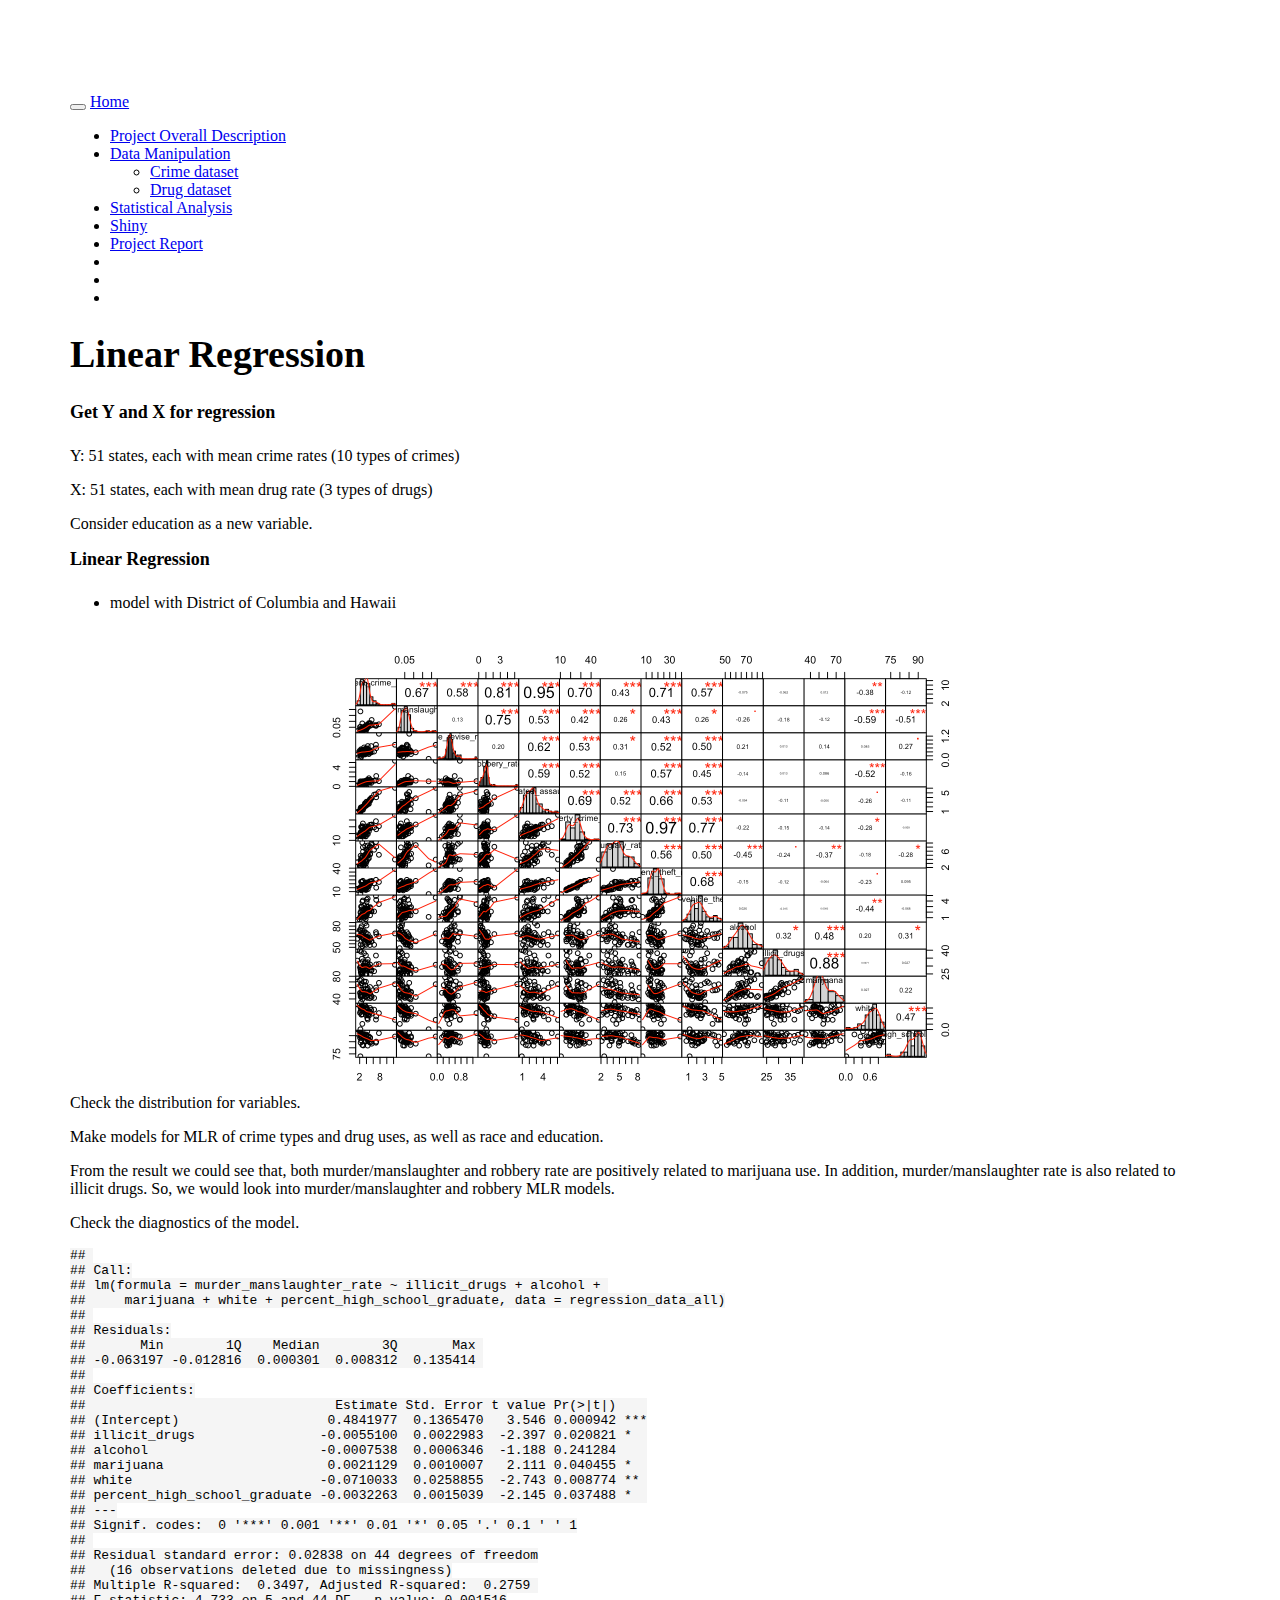
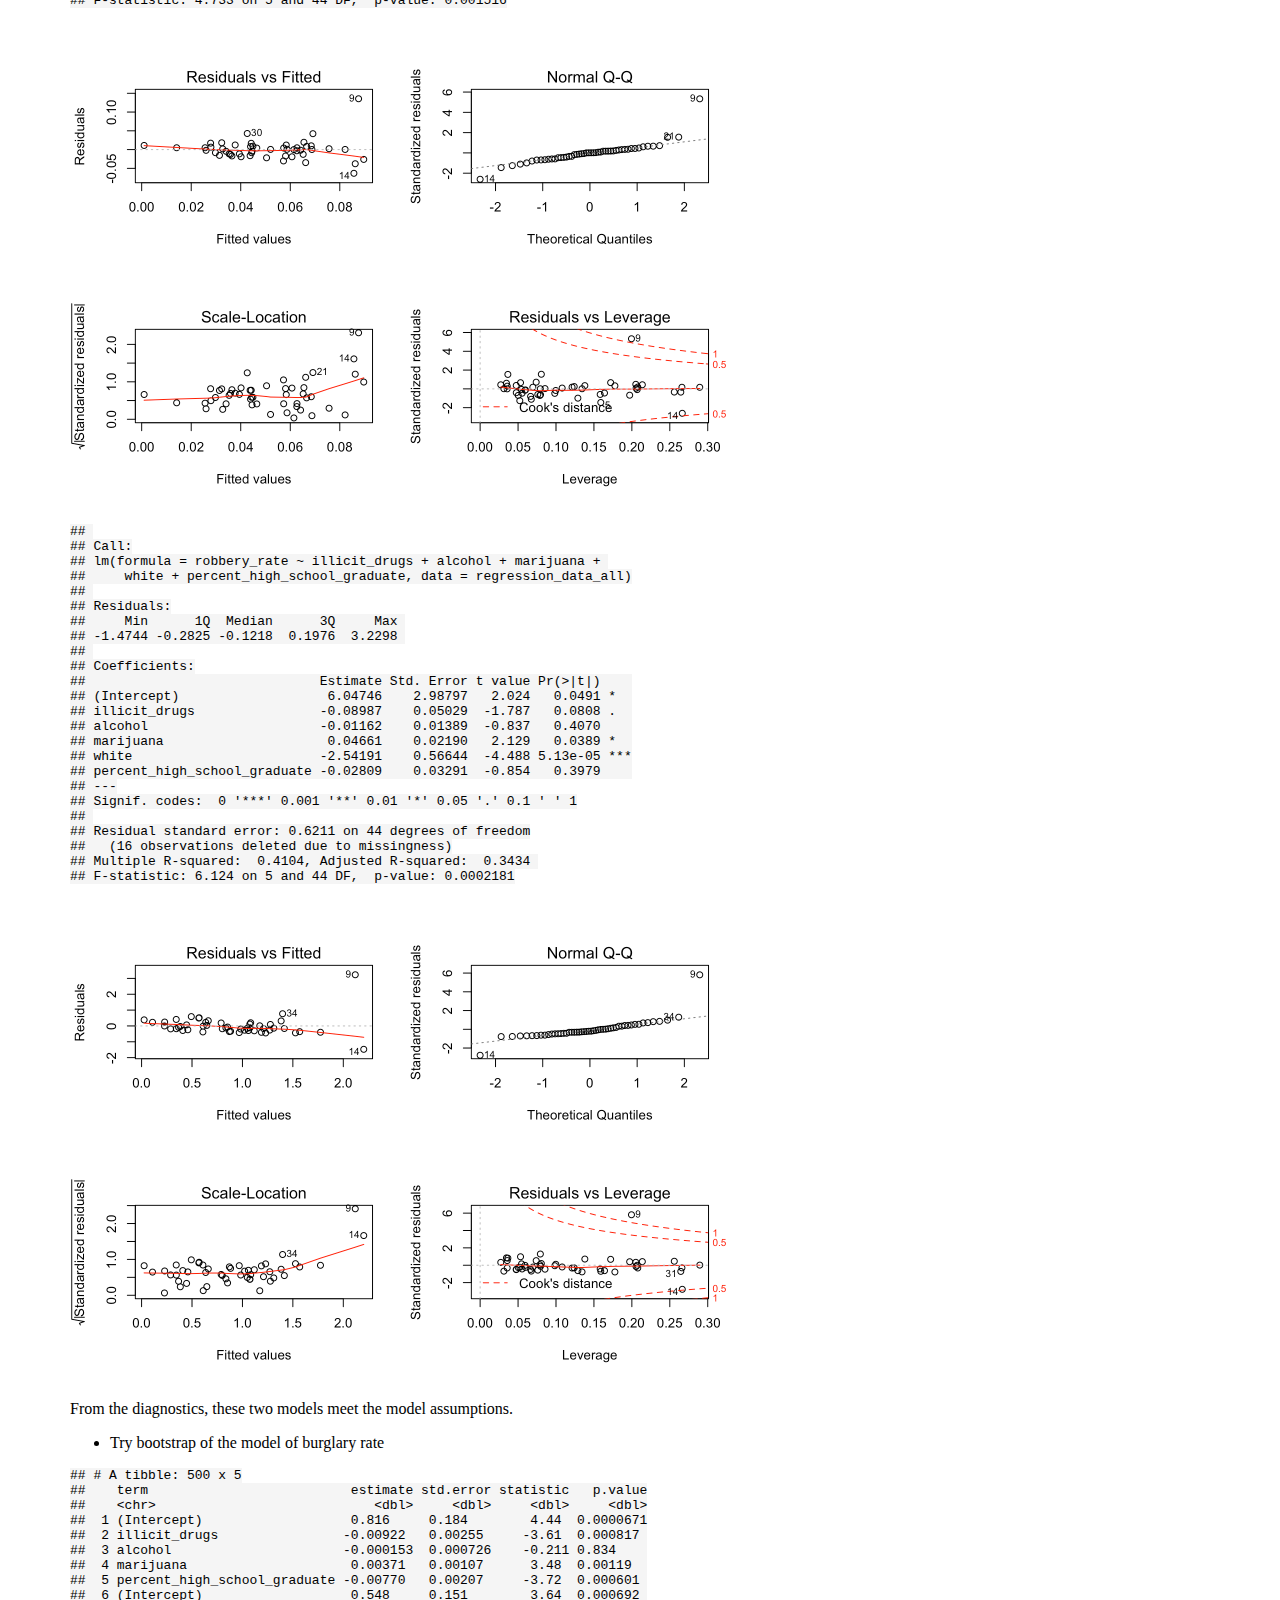
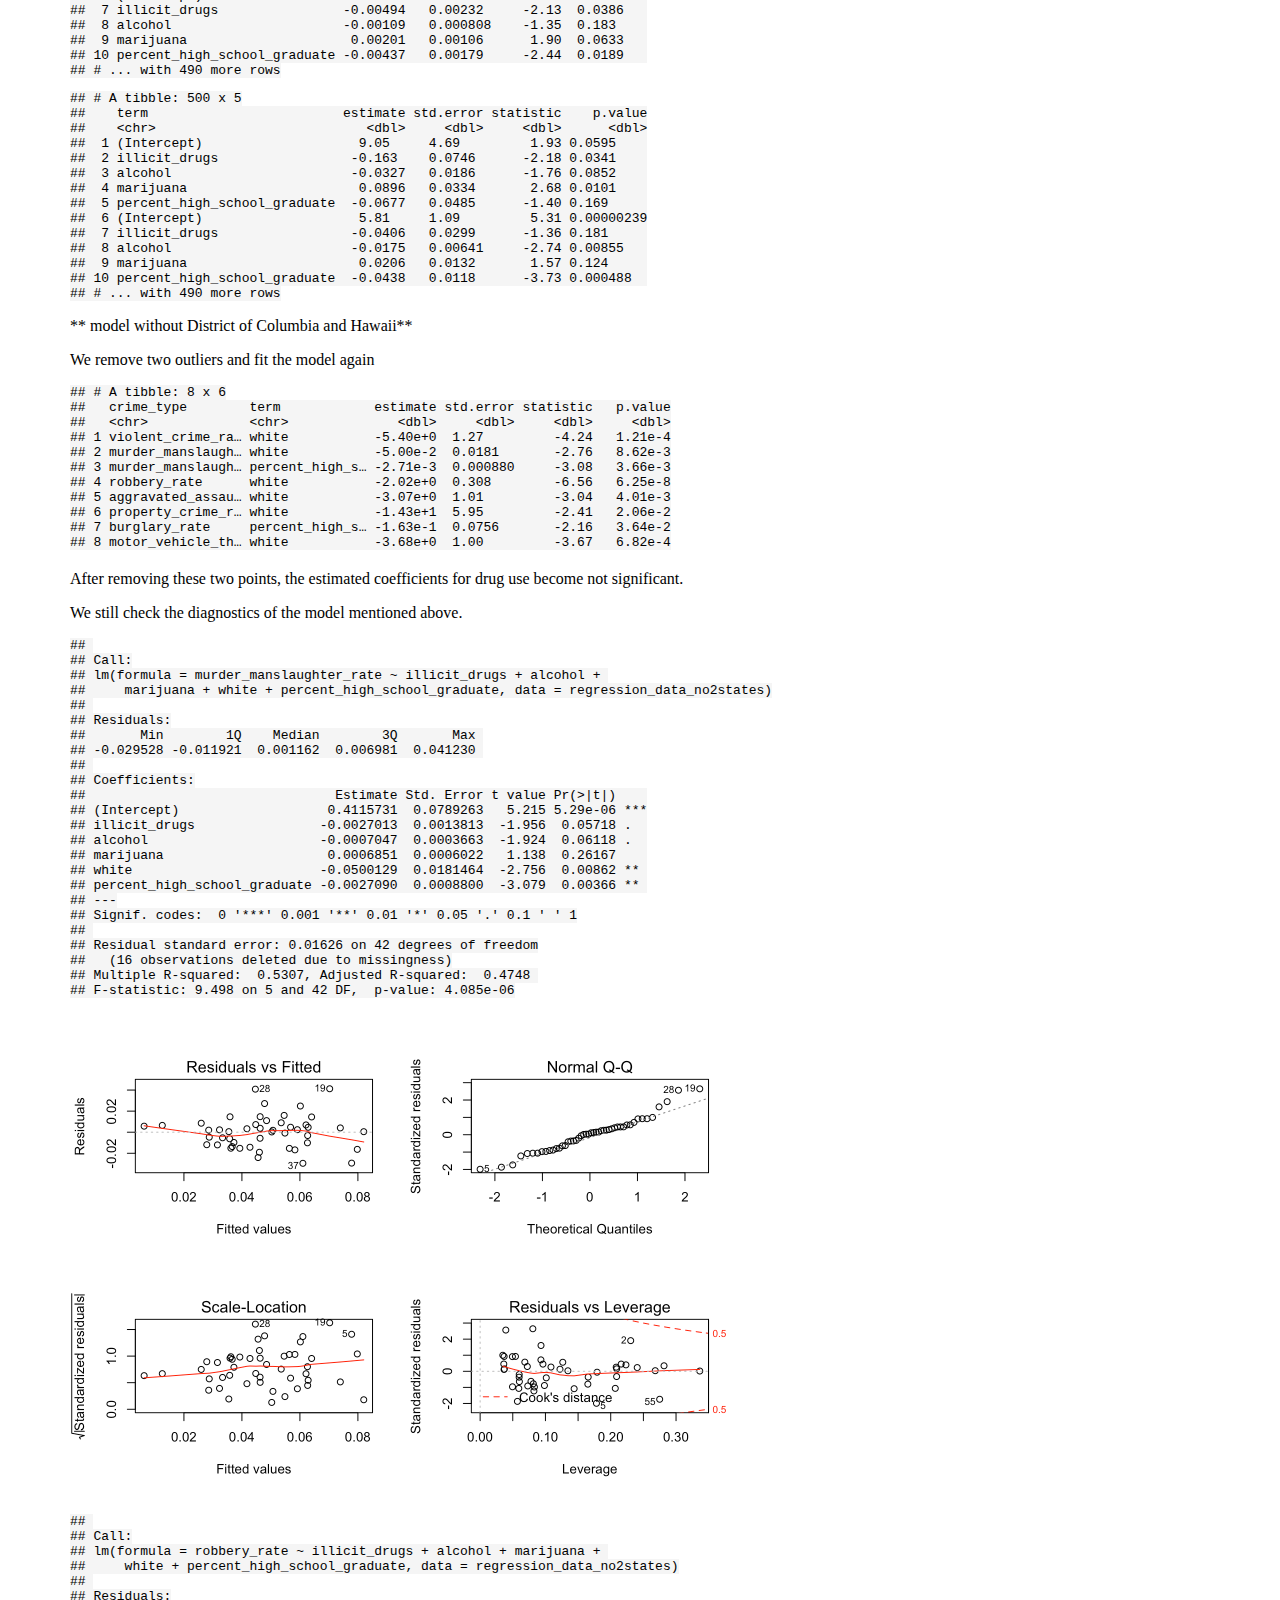
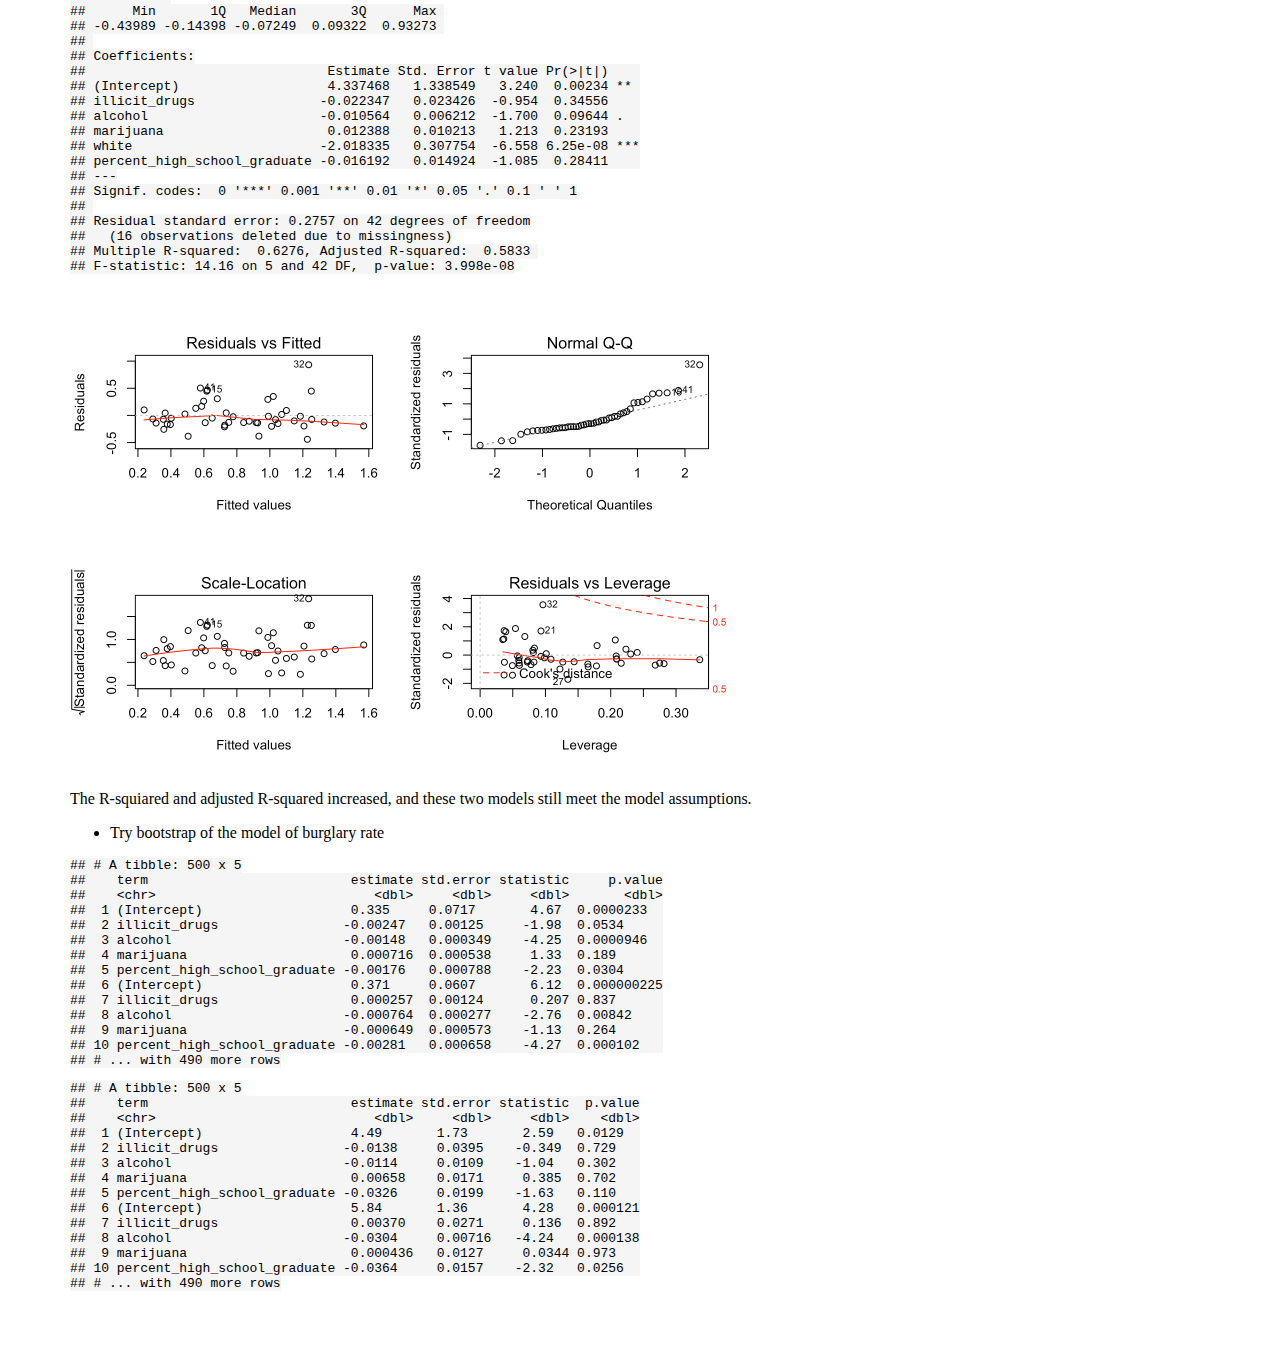
==== about.html @ bf91f026 "format revised" ====
<!DOCTYPE html>

<html xmlns="http://www.w3.org/1999/xhtml">

<head>

<meta charset="utf-8" />
<meta http-equiv="Content-Type" content="text/html; charset=utf-8" />
<meta name="generator" content="pandoc" />




<title>Linear Regression</title>

<script src="site_libs/jquery-1.12.4/jquery.min.js"></script>
<meta name="viewport" content="width=device-width, initial-scale=1" />
<link href="site_libs/bootstrap-3.3.5/css/flatly.min.css" rel="stylesheet" />
<script src="site_libs/bootstrap-3.3.5/js/bootstrap.min.js"></script>
<script src="site_libs/bootstrap-3.3.5/shim/html5shiv.min.js"></script>
<script src="site_libs/bootstrap-3.3.5/shim/respond.min.js"></script>
<script src="site_libs/jqueryui-1.11.4/jquery-ui.min.js"></script>
<link href="site_libs/tocify-1.9.1/jquery.tocify.css" rel="stylesheet" />
<script src="site_libs/tocify-1.9.1/jquery.tocify.js"></script>
<script src="site_libs/navigation-1.1/tabsets.js"></script>
<link href="site_libs/highlightjs-9.12.0/default.css" rel="stylesheet" />
<script src="site_libs/highlightjs-9.12.0/highlight.js"></script>
<script src="site_libs/htmlwidgets-1.3/htmlwidgets.js"></script>
<link href="site_libs/datatables-css-0.0.0/datatables-crosstalk.css" rel="stylesheet" />
<script src="site_libs/datatables-binding-0.5/datatables.js"></script>
<link href="site_libs/dt-core-1.10.16/css/jquery.dataTables.min.css" rel="stylesheet" />
<link href="site_libs/dt-core-1.10.16/css/jquery.dataTables.extra.css" rel="stylesheet" />
<script src="site_libs/dt-core-1.10.16/js/jquery.dataTables.min.js"></script>
<link href="site_libs/crosstalk-1.0.0/css/crosstalk.css" rel="stylesheet" />
<script src="site_libs/crosstalk-1.0.0/js/crosstalk.min.js"></script>
<link href="site_libs/font-awesome-5.0.13/css/fa-svg-with-js.css" rel="stylesheet" />
<script src="site_libs/font-awesome-5.0.13/js/fontawesome-all.min.js"></script>
<script src="site_libs/font-awesome-5.0.13/js/fa-v4-shims.min.js"></script>

<style type="text/css">code{white-space: pre;}</style>
<style type="text/css">
  pre:not([class]) {
    background-color: white;
  }
</style>
<script type="text/javascript">
if (window.hljs) {
  hljs.configure({languages: []});
  hljs.initHighlightingOnLoad();
  if (document.readyState && document.readyState === "complete") {
    window.setTimeout(function() { hljs.initHighlighting(); }, 0);
  }
}
</script>



<style type="text/css">
h1 {
  font-size: 34px;
}
h1.title {
  font-size: 38px;
}
h2 {
  font-size: 30px;
}
h3 {
  font-size: 24px;
}
h4 {
  font-size: 18px;
}
h5 {
  font-size: 16px;
}
h6 {
  font-size: 12px;
}
.table th:not([align]) {
  text-align: left;
}
</style>


</head>

<body>

<style type = "text/css">
.main-container {
  max-width: 940px;
  margin-left: auto;
  margin-right: auto;
}
code {
  color: inherit;
  background-color: rgba(0, 0, 0, 0.04);
}
img {
  max-width:100%;
  height: auto;
}
.tabbed-pane {
  padding-top: 12px;
}
.html-widget {
  margin-bottom: 20px;
}
button.code-folding-btn:focus {
  outline: none;
}
</style>


<style type="text/css">
/* padding for bootstrap navbar */
body {
  padding-top: 60px;
  padding-bottom: 40px;
}
/* offset scroll position for anchor links (for fixed navbar)  */
.section h1 {
  padding-top: 65px;
  margin-top: -65px;
}

.section h2 {
  padding-top: 65px;
  margin-top: -65px;
}
.section h3 {
  padding-top: 65px;
  margin-top: -65px;
}
.section h4 {
  padding-top: 65px;
  margin-top: -65px;
}
.section h5 {
  padding-top: 65px;
  margin-top: -65px;
}
.section h6 {
  padding-top: 65px;
  margin-top: -65px;
}
</style>

<script>
// manage active state of menu based on current page
$(document).ready(function () {
  // active menu anchor
  href = window.location.pathname
  href = href.substr(href.lastIndexOf('/') + 1)
  if (href === "")
    href = "index.html";
  var menuAnchor = $('a[href="' + href + '"]');

  // mark it active
  menuAnchor.parent().addClass('active');

  // if it's got a parent navbar menu mark it active as well
  menuAnchor.closest('li.dropdown').addClass('active');
});
</script>


<div class="container-fluid main-container">

<!-- tabsets -->
<script>
$(document).ready(function () {
  window.buildTabsets("TOC");
});
</script>

<!-- code folding -->




<script>
$(document).ready(function ()  {

    // move toc-ignore selectors from section div to header
    $('div.section.toc-ignore')
        .removeClass('toc-ignore')
        .children('h1,h2,h3,h4,h5').addClass('toc-ignore');

    // establish options
    var options = {
      selectors: "h1,h2,h3",
      theme: "bootstrap3",
      context: '.toc-content',
      hashGenerator: function (text) {
        return text.replace(/[.\\/?&!#<>]/g, '').replace(/\s/g, '_').toLowerCase();
      },
      ignoreSelector: ".toc-ignore",
      scrollTo: 0
    };
    options.showAndHide = true;
    options.smoothScroll = true;

    // tocify
    var toc = $("#TOC").tocify(options).data("toc-tocify");
});
</script>

<style type="text/css">

#TOC {
  margin: 25px 0px 20px 0px;
}
@media (max-width: 768px) {
#TOC {
  position: relative;
  width: 100%;
}
}


.toc-content {
  padding-left: 30px;
  padding-right: 40px;
}

div.main-container {
  max-width: 1200px;
}

div.tocify {
  width: 20%;
  max-width: 260px;
  max-height: 85%;
}

@media (min-width: 768px) and (max-width: 991px) {
  div.tocify {
    width: 25%;
  }
}

@media (max-width: 767px) {
  div.tocify {
    width: 100%;
    max-width: none;
  }
}

.tocify ul, .tocify li {
  line-height: 20px;
}

.tocify-subheader .tocify-item {
  font-size: 0.90em;
  padding-left: 25px;
  text-indent: 0;
}

.tocify .list-group-item {
  border-radius: 0px;
}


</style>

<!-- setup 3col/9col grid for toc_float and main content  -->
<div class="row-fluid">
<div class="col-xs-12 col-sm-4 col-md-3">
<div id="TOC" class="tocify">
</div>
</div>

<div class="toc-content col-xs-12 col-sm-8 col-md-9">




<div class="navbar navbar-default  navbar-fixed-top" role="navigation">
  <div class="container">
    <div class="navbar-header">
      <button type="button" class="navbar-toggle collapsed" data-toggle="collapse" data-target="#navbar">
        <span class="icon-bar"></span>
        <span class="icon-bar"></span>
        <span class="icon-bar"></span>
      </button>
      <a class="navbar-brand" href="index.html">Home</a>
    </div>
    <div id="navbar" class="navbar-collapse collapse">
      <ul class="nav navbar-nav">
        
      </ul>
      <ul class="nav navbar-nav navbar-right">
        <li>
  <a href="Website-About-Page.html">Project Overall Description</a>
</li>
<li class="dropdown">
  <a href="#" class="dropdown-toggle" data-toggle="dropdown" role="button" aria-expanded="false">
    Data Manipulation
     
    <span class="caret"></span>
  </a>
  <ul class="dropdown-menu" role="menu">
    <li>
      <a href="crime_data.html">Crime dataset</a>
    </li>
    <li>
      <a href="Drug_code.html">Drug dataset</a>
    </li>
  </ul>
</li>
<li>
  <a href="about.html">Statistical Analysis</a>
</li>
<li>
  <a href="https://p8105-finalproject-team34-crime-drug.shinyapps.io/Shiny_Map_Displaying/">Shiny</a>
</li>
<li>
  <a href="p8105_Team34_Final_Project_Report.html">Project Report</a>
</li>
<li>
  <a href="https://www.youtube.com/watch?v=nEqlPeCH6QE&amp;list=PLGwgTarsp82ReHt_zysockiMiav9CkEQ4&amp;index=3&amp;t=0s">
    <span class="fa fa-youtube-square"></span>
     
  </a>
</li>
<li>
  <a href="mailto:&lt;xz2788@cumc.columbia.edu&gt;">
    <span class="fa fa-envelope fa-lg"></span>
     
  </a>
</li>
<li>
  <a href="https://github.com/Mayazhang/p8105_final_project_crime_drug.git">
    <span class="fa fa-github fa-lg"></span>
     
  </a>
</li>
      </ul>
    </div><!--/.nav-collapse -->
  </div><!--/.container -->
</div><!--/.navbar -->

<div class="fluid-row" id="header">



<h1 class="title toc-ignore">Linear Regression</h1>

</div>


<div id="get-y-and-x-for-regression" class="section level4">
<h4>Get Y and X for regression</h4>
<p>Y: 51 states, each with mean crime rates (10 types of crimes)</p>
<p>X: 51 states, each with mean drug rate (3 types of drugs)</p>
<p>Consider education as a new variable.</p>
</div>
<div id="linear-regression" class="section level4">
<h4>Linear Regression</h4>
<ul>
<li>model with District of Columbia and Hawaii</li>
</ul>
<p>Check the distribution for variables. <img src="about_files/figure-html/distribution%20checking-1.png" width="672" /></p>
<p>Make models for MLR of crime types and drug uses, as well as race and education.</p>
<p>From the result we could see that, both murder/manslaughter and robbery rate are positively related to marijuana use. In addition, murder/manslaughter rate is also related to illicit drugs. So, we would look into murder/manslaughter and robbery MLR models.</p>
<p>Check the diagnostics of the model.</p>
<pre><code>## 
## Call:
## lm(formula = murder_manslaughter_rate ~ illicit_drugs + alcohol + 
##     marijuana + white + percent_high_school_graduate, data = regression_data_all)
## 
## Residuals:
##       Min        1Q    Median        3Q       Max 
## -0.063197 -0.012816  0.000301  0.008312  0.135414 
## 
## Coefficients:
##                                Estimate Std. Error t value Pr(&gt;|t|)    
## (Intercept)                   0.4841977  0.1365470   3.546 0.000942 ***
## illicit_drugs                -0.0055100  0.0022983  -2.397 0.020821 *  
## alcohol                      -0.0007538  0.0006346  -1.188 0.241284    
## marijuana                     0.0021129  0.0010007   2.111 0.040455 *  
## white                        -0.0710033  0.0258855  -2.743 0.008774 ** 
## percent_high_school_graduate -0.0032263  0.0015039  -2.145 0.037488 *  
## ---
## Signif. codes:  0 &#39;***&#39; 0.001 &#39;**&#39; 0.01 &#39;*&#39; 0.05 &#39;.&#39; 0.1 &#39; &#39; 1
## 
## Residual standard error: 0.02838 on 44 degrees of freedom
##   (16 observations deleted due to missingness)
## Multiple R-squared:  0.3497, Adjusted R-squared:  0.2759 
## F-statistic: 4.733 on 5 and 44 DF,  p-value: 0.001516</code></pre>
<p><img src="about_files/figure-html/model%20diagnostics-1.png" width="672" /></p>
<pre><code>## 
## Call:
## lm(formula = robbery_rate ~ illicit_drugs + alcohol + marijuana + 
##     white + percent_high_school_graduate, data = regression_data_all)
## 
## Residuals:
##     Min      1Q  Median      3Q     Max 
## -1.4744 -0.2825 -0.1218  0.1976  3.2298 
## 
## Coefficients:
##                              Estimate Std. Error t value Pr(&gt;|t|)    
## (Intercept)                   6.04746    2.98797   2.024   0.0491 *  
## illicit_drugs                -0.08987    0.05029  -1.787   0.0808 .  
## alcohol                      -0.01162    0.01389  -0.837   0.4070    
## marijuana                     0.04661    0.02190   2.129   0.0389 *  
## white                        -2.54191    0.56644  -4.488 5.13e-05 ***
## percent_high_school_graduate -0.02809    0.03291  -0.854   0.3979    
## ---
## Signif. codes:  0 &#39;***&#39; 0.001 &#39;**&#39; 0.01 &#39;*&#39; 0.05 &#39;.&#39; 0.1 &#39; &#39; 1
## 
## Residual standard error: 0.6211 on 44 degrees of freedom
##   (16 observations deleted due to missingness)
## Multiple R-squared:  0.4104, Adjusted R-squared:  0.3434 
## F-statistic: 6.124 on 5 and 44 DF,  p-value: 0.0002181</code></pre>
<p><img src="about_files/figure-html/model%20diagnostics-2.png" width="672" /></p>
<p>From the diagnostics, these two models meet the model assumptions.</p>
<ul>
<li>Try bootstrap of the model of burglary rate</li>
</ul>
<pre><code>## # A tibble: 500 x 5
##    term                          estimate std.error statistic   p.value
##    &lt;chr&gt;                            &lt;dbl&gt;     &lt;dbl&gt;     &lt;dbl&gt;     &lt;dbl&gt;
##  1 (Intercept)                   0.816     0.184        4.44  0.0000671
##  2 illicit_drugs                -0.00922   0.00255     -3.61  0.000817 
##  3 alcohol                      -0.000153  0.000726    -0.211 0.834    
##  4 marijuana                     0.00371   0.00107      3.48  0.00119  
##  5 percent_high_school_graduate -0.00770   0.00207     -3.72  0.000601 
##  6 (Intercept)                   0.548     0.151        3.64  0.000692 
##  7 illicit_drugs                -0.00494   0.00232     -2.13  0.0386   
##  8 alcohol                      -0.00109   0.000808    -1.35  0.183    
##  9 marijuana                     0.00201   0.00106      1.90  0.0633   
## 10 percent_high_school_graduate -0.00437   0.00179     -2.44  0.0189   
## # ... with 490 more rows</code></pre>
<pre><code>## # A tibble: 500 x 5
##    term                         estimate std.error statistic    p.value
##    &lt;chr&gt;                           &lt;dbl&gt;     &lt;dbl&gt;     &lt;dbl&gt;      &lt;dbl&gt;
##  1 (Intercept)                    9.05     4.69         1.93 0.0595    
##  2 illicit_drugs                 -0.163    0.0746      -2.18 0.0341    
##  3 alcohol                       -0.0327   0.0186      -1.76 0.0852    
##  4 marijuana                      0.0896   0.0334       2.68 0.0101    
##  5 percent_high_school_graduate  -0.0677   0.0485      -1.40 0.169     
##  6 (Intercept)                    5.81     1.09         5.31 0.00000239
##  7 illicit_drugs                 -0.0406   0.0299      -1.36 0.181     
##  8 alcohol                       -0.0175   0.00641     -2.74 0.00855   
##  9 marijuana                      0.0206   0.0132       1.57 0.124     
## 10 percent_high_school_graduate  -0.0438   0.0118      -3.73 0.000488  
## # ... with 490 more rows</code></pre>
<p>** model without District of Columbia and Hawaii**</p>
<p>We remove two outliers and fit the model again</p>
<pre><code>## # A tibble: 8 x 6
##   crime_type        term            estimate std.error statistic   p.value
##   &lt;chr&gt;             &lt;chr&gt;              &lt;dbl&gt;     &lt;dbl&gt;     &lt;dbl&gt;     &lt;dbl&gt;
## 1 violent_crime_ra… white           -5.40e+0  1.27         -4.24   1.21e-4
## 2 murder_manslaugh… white           -5.00e-2  0.0181       -2.76   8.62e-3
## 3 murder_manslaugh… percent_high_s… -2.71e-3  0.000880     -3.08   3.66e-3
## 4 robbery_rate      white           -2.02e+0  0.308        -6.56   6.25e-8
## 5 aggravated_assau… white           -3.07e+0  1.01         -3.04   4.01e-3
## 6 property_crime_r… white           -1.43e+1  5.95         -2.41   2.06e-2
## 7 burglary_rate     percent_high_s… -1.63e-1  0.0756       -2.16   3.64e-2
## 8 motor_vehicle_th… white           -3.68e+0  1.00         -3.67   6.82e-4</code></pre>
<div id="htmlwidget-69a86666fe482deaffcc" style="width:100%;height:auto;" class="datatables html-widget"></div>
<script type="application/json" data-for="htmlwidget-69a86666fe482deaffcc">{"x":{"filter":"none","data":[["1","2","3","4","5","6","7","8","9","10","11","12","13","14","15","16","17","18","19","20","21","22","23","24","25","26","27","28","29","30","31","32","33","34","35","36","37","38","39","40","41","42","43","44","45","46","47","48","49","50","51","52","53","54"],["violent_crime_rate","violent_crime_rate","violent_crime_rate","violent_crime_rate","violent_crime_rate","violent_crime_rate","murder_manslaughter_rate","murder_manslaughter_rate","murder_manslaughter_rate","murder_manslaughter_rate","murder_manslaughter_rate","murder_manslaughter_rate","rape_revise_rate","rape_revise_rate","rape_revise_rate","rape_revise_rate","rape_revise_rate","rape_revise_rate","robbery_rate","robbery_rate","robbery_rate","robbery_rate","robbery_rate","robbery_rate","aggravated_assault_rate","aggravated_assault_rate","aggravated_assault_rate","aggravated_assault_rate","aggravated_assault_rate","aggravated_assault_rate","property_crime_rate","property_crime_rate","property_crime_rate","property_crime_rate","property_crime_rate","property_crime_rate","burglary_rate","burglary_rate","burglary_rate","burglary_rate","burglary_rate","burglary_rate","larceny_theft_rate","larceny_theft_rate","larceny_theft_rate","larceny_theft_rate","larceny_theft_rate","larceny_theft_rate","motor_vehicle_theft_rate","motor_vehicle_theft_rate","motor_vehicle_theft_rate","motor_vehicle_theft_rate","motor_vehicle_theft_rate","motor_vehicle_theft_rate"],["(Intercept)","illicit_drugs","alcohol","marijuana","white","percent_high_school_graduate","(Intercept)","illicit_drugs","alcohol","marijuana","white","percent_high_school_graduate","(Intercept)","illicit_drugs","alcohol","marijuana","white","percent_high_school_graduate","(Intercept)","illicit_drugs","alcohol","marijuana","white","percent_high_school_graduate","(Intercept)","illicit_drugs","alcohol","marijuana","white","percent_high_school_graduate","(Intercept)","illicit_drugs","alcohol","marijuana","white","percent_high_school_graduate","(Intercept)","illicit_drugs","alcohol","marijuana","white","percent_high_school_graduate","(Intercept)","illicit_drugs","alcohol","marijuana","white","percent_high_school_graduate","(Intercept)","illicit_drugs","alcohol","marijuana","white","percent_high_school_graduate"],[20.71,-0.25,0.01,0.11,-5.48,-0.13,0.48,-0.01,-0,0,-0.07,-0,0.26,-0.02,0,0.01,-0.2,0,6.05,-0.09,-0.01,0.05,-2.54,-0.03,13.91,-0.14,0.02,0.05,-2.67,-0.11,69.66,-0.46,-0.06,0.13,-19.33,-0.24,25.58,0.01,-0.04,-0.03,-1.87,-0.17,37.62,-0.43,-0.04,0.15,-13.48,-0.03,6.46,-0.04,0.03,0.01,-3.97,-0.03],[7.48,0.13,0.03,0.05,1.42,0.08,0.14,0,0,0,0.03,0,0.86,0.01,0,0.01,0.16,0.01,2.99,0.05,0.01,0.02,0.57,0.03,4.85,0.08,0.02,0.04,0.92,0.05,28.01,0.47,0.13,0.21,5.31,0.31,6.61,0.11,0.03,0.05,1.25,0.07,21.11,0.36,0.1,0.15,4,0.23,4.3,0.07,0.02,0.03,0.82,0.05],[2.77,-2.01,0.26,1.96,-3.87,-1.64,3.55,-2.4,-1.19,2.11,-2.74,-2.15,0.3,-1.23,0.96,1.17,-1.19,0.25,2.02,-1.79,-0.84,2.13,-4.49,-0.85,2.87,-1.71,0.78,1.43,-2.91,-1.98,2.49,-0.98,-0.46,0.64,-3.64,-0.76,3.87,0.05,-1.45,-0.62,-1.49,-2.36,1.78,-1.21,-0.42,0.99,-3.37,-0.15,1.5,-0.5,1.33,0.28,-4.87,-0.64],[0.01,0.05,0.79,0.06,0,0.11,0,0.02,0.24,0.04,0.01,0.04,0.77,0.22,0.34,0.25,0.24,0.81,0.05,0.08,0.41,0.04,0,0.4,0.01,0.09,0.44,0.16,0.01,0.05,0.02,0.33,0.65,0.52,0,0.45,0,0.96,0.16,0.54,0.14,0.02,0.08,0.23,0.67,0.33,0,0.89,0.14,0.62,0.19,0.78,0,0.53]],"container":"<table class=\"display\">\n  <thead>\n    <tr>\n      <th> <\/th>\n      <th>crime_type<\/th>\n      <th>term<\/th>\n      <th>estimate<\/th>\n      <th>std.error<\/th>\n      <th>statistic<\/th>\n      <th>p.value<\/th>\n    <\/tr>\n  <\/thead>\n<\/table>","options":{"pageLength":5,"columnDefs":[{"className":"dt-right","targets":[3,4,5,6]},{"orderable":false,"targets":0}],"order":[],"autoWidth":false,"orderClasses":false,"lengthMenu":[5,10,25,50,100]}},"evals":[],"jsHooks":[]}</script>
<p>After removing these two points, the estimated coefficients for drug use become not significant.</p>
<p>We still check the diagnostics of the model mentioned above.</p>
<pre><code>## 
## Call:
## lm(formula = murder_manslaughter_rate ~ illicit_drugs + alcohol + 
##     marijuana + white + percent_high_school_graduate, data = regression_data_no2states)
## 
## Residuals:
##       Min        1Q    Median        3Q       Max 
## -0.029528 -0.011921  0.001162  0.006981  0.041230 
## 
## Coefficients:
##                                Estimate Std. Error t value Pr(&gt;|t|)    
## (Intercept)                   0.4115731  0.0789263   5.215 5.29e-06 ***
## illicit_drugs                -0.0027013  0.0013813  -1.956  0.05718 .  
## alcohol                      -0.0007047  0.0003663  -1.924  0.06118 .  
## marijuana                     0.0006851  0.0006022   1.138  0.26167    
## white                        -0.0500129  0.0181464  -2.756  0.00862 ** 
## percent_high_school_graduate -0.0027090  0.0008800  -3.079  0.00366 ** 
## ---
## Signif. codes:  0 &#39;***&#39; 0.001 &#39;**&#39; 0.01 &#39;*&#39; 0.05 &#39;.&#39; 0.1 &#39; &#39; 1
## 
## Residual standard error: 0.01626 on 42 degrees of freedom
##   (16 observations deleted due to missingness)
## Multiple R-squared:  0.5307, Adjusted R-squared:  0.4748 
## F-statistic: 9.498 on 5 and 42 DF,  p-value: 4.085e-06</code></pre>
<p><img src="about_files/figure-html/model%20diagnostics_another-1.png" width="672" /></p>
<pre><code>## 
## Call:
## lm(formula = robbery_rate ~ illicit_drugs + alcohol + marijuana + 
##     white + percent_high_school_graduate, data = regression_data_no2states)
## 
## Residuals:
##      Min       1Q   Median       3Q      Max 
## -0.43989 -0.14398 -0.07249  0.09322  0.93273 
## 
## Coefficients:
##                               Estimate Std. Error t value Pr(&gt;|t|)    
## (Intercept)                   4.337468   1.338549   3.240  0.00234 ** 
## illicit_drugs                -0.022347   0.023426  -0.954  0.34556    
## alcohol                      -0.010564   0.006212  -1.700  0.09644 .  
## marijuana                     0.012388   0.010213   1.213  0.23193    
## white                        -2.018335   0.307754  -6.558 6.25e-08 ***
## percent_high_school_graduate -0.016192   0.014924  -1.085  0.28411    
## ---
## Signif. codes:  0 &#39;***&#39; 0.001 &#39;**&#39; 0.01 &#39;*&#39; 0.05 &#39;.&#39; 0.1 &#39; &#39; 1
## 
## Residual standard error: 0.2757 on 42 degrees of freedom
##   (16 observations deleted due to missingness)
## Multiple R-squared:  0.6276, Adjusted R-squared:  0.5833 
## F-statistic: 14.16 on 5 and 42 DF,  p-value: 3.998e-08</code></pre>
<p><img src="about_files/figure-html/model%20diagnostics_another-2.png" width="672" /></p>
<p>The R-squiared and adjusted R-squared increased, and these two models still meet the model assumptions.</p>
<ul>
<li>Try bootstrap of the model of burglary rate</li>
</ul>
<pre><code>## # A tibble: 500 x 5
##    term                          estimate std.error statistic     p.value
##    &lt;chr&gt;                            &lt;dbl&gt;     &lt;dbl&gt;     &lt;dbl&gt;       &lt;dbl&gt;
##  1 (Intercept)                   0.335     0.0717       4.67  0.0000233  
##  2 illicit_drugs                -0.00247   0.00125     -1.98  0.0534     
##  3 alcohol                      -0.00148   0.000349    -4.25  0.0000946  
##  4 marijuana                     0.000716  0.000538     1.33  0.189      
##  5 percent_high_school_graduate -0.00176   0.000788    -2.23  0.0304     
##  6 (Intercept)                   0.371     0.0607       6.12  0.000000225
##  7 illicit_drugs                 0.000257  0.00124      0.207 0.837      
##  8 alcohol                      -0.000764  0.000277    -2.76  0.00842    
##  9 marijuana                    -0.000649  0.000573    -1.13  0.264      
## 10 percent_high_school_graduate -0.00281   0.000658    -4.27  0.000102   
## # ... with 490 more rows</code></pre>
<pre><code>## # A tibble: 500 x 5
##    term                          estimate std.error statistic  p.value
##    &lt;chr&gt;                            &lt;dbl&gt;     &lt;dbl&gt;     &lt;dbl&gt;    &lt;dbl&gt;
##  1 (Intercept)                   4.49       1.73       2.59   0.0129  
##  2 illicit_drugs                -0.0138     0.0395    -0.349  0.729   
##  3 alcohol                      -0.0114     0.0109    -1.04   0.302   
##  4 marijuana                     0.00658    0.0171     0.385  0.702   
##  5 percent_high_school_graduate -0.0326     0.0199    -1.63   0.110   
##  6 (Intercept)                   5.84       1.36       4.28   0.000121
##  7 illicit_drugs                 0.00370    0.0271     0.136  0.892   
##  8 alcohol                      -0.0304     0.00716   -4.24   0.000138
##  9 marijuana                     0.000436   0.0127     0.0344 0.973   
## 10 percent_high_school_graduate -0.0364     0.0157    -2.32   0.0256  
## # ... with 490 more rows</code></pre>
</div>



</div>
</div>

</div>

<script>

// add bootstrap table styles to pandoc tables
function bootstrapStylePandocTables() {
  $('tr.header').parent('thead').parent('table').addClass('table table-condensed');
}
$(document).ready(function () {
  bootstrapStylePandocTables();
});


</script>

<!-- dynamically load mathjax for compatibility with self-contained -->
<script>
  (function () {
    var script = document.createElement("script");
    script.type = "text/javascript";
    script.src  = "https://mathjax.rstudio.com/latest/MathJax.js?config=TeX-AMS-MML_HTMLorMML";
    document.getElementsByTagName("head")[0].appendChild(script);
  })();
</script>

</body>
</html>
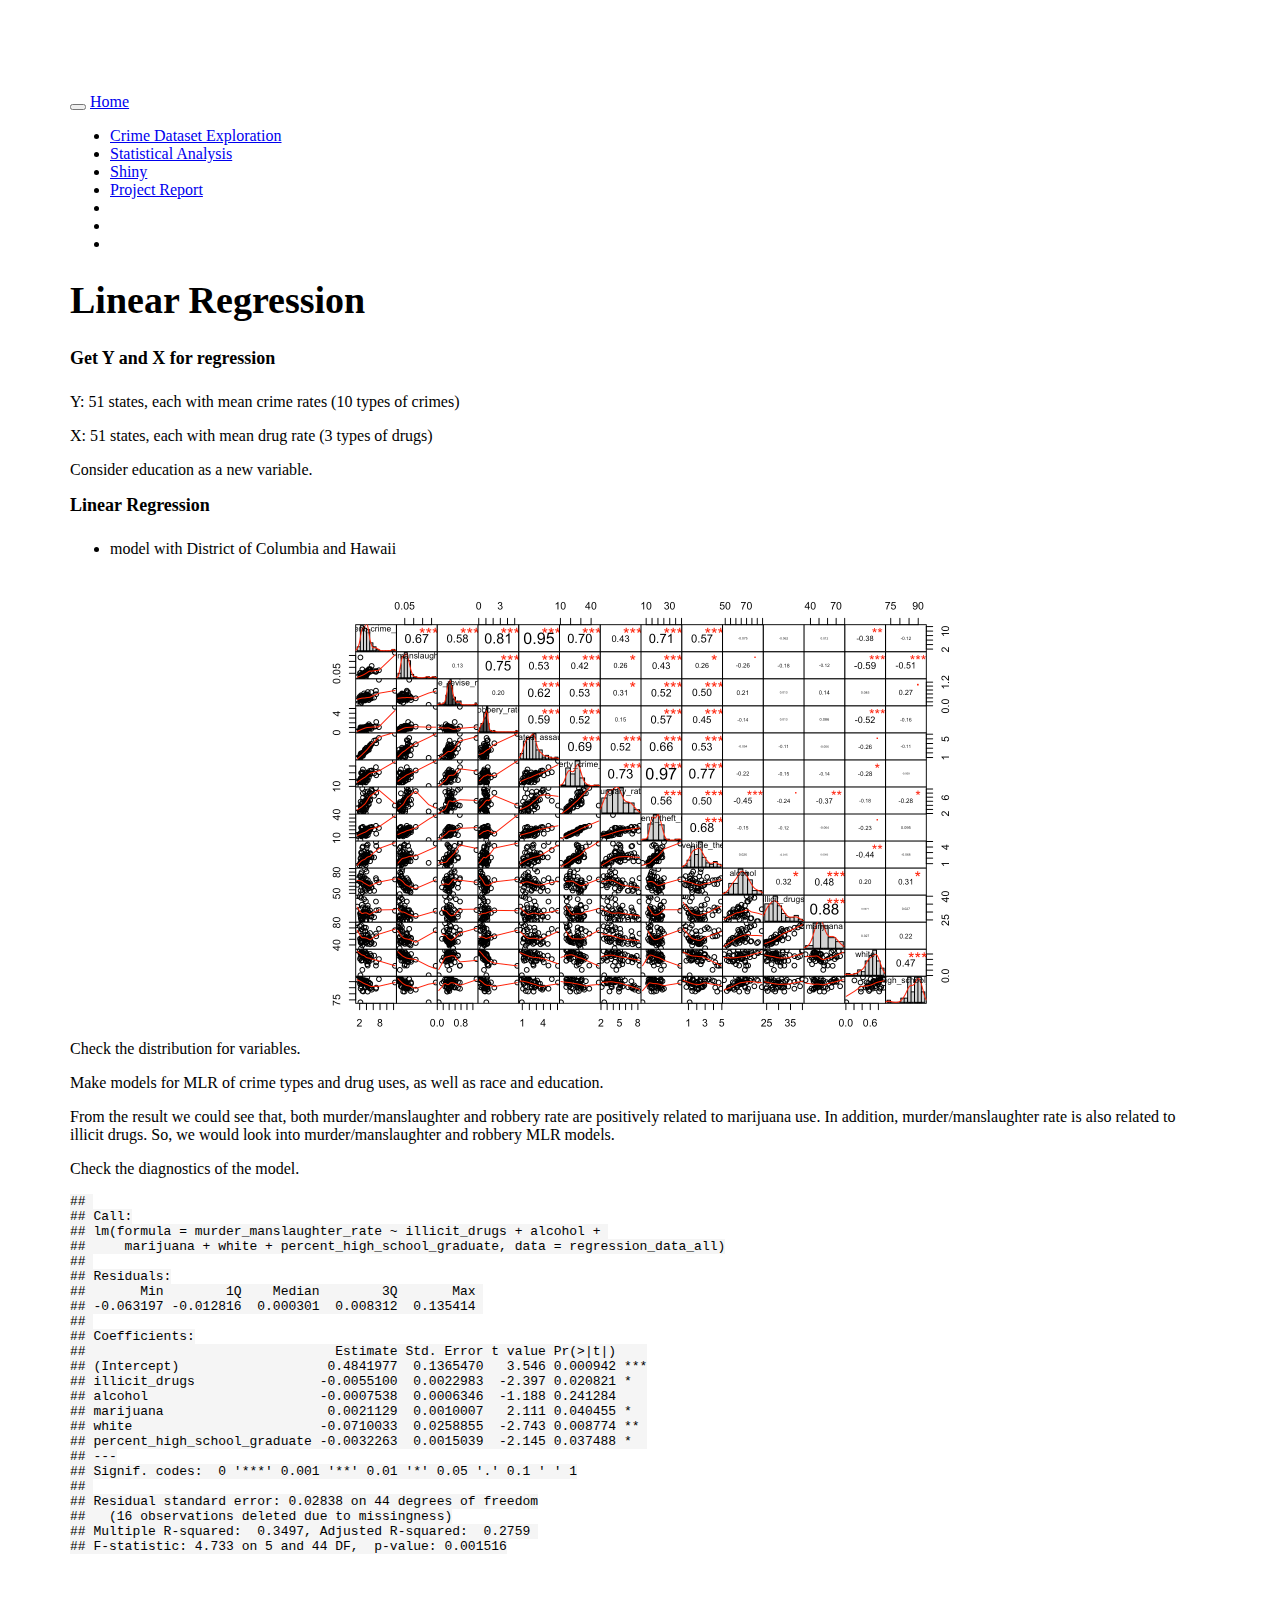
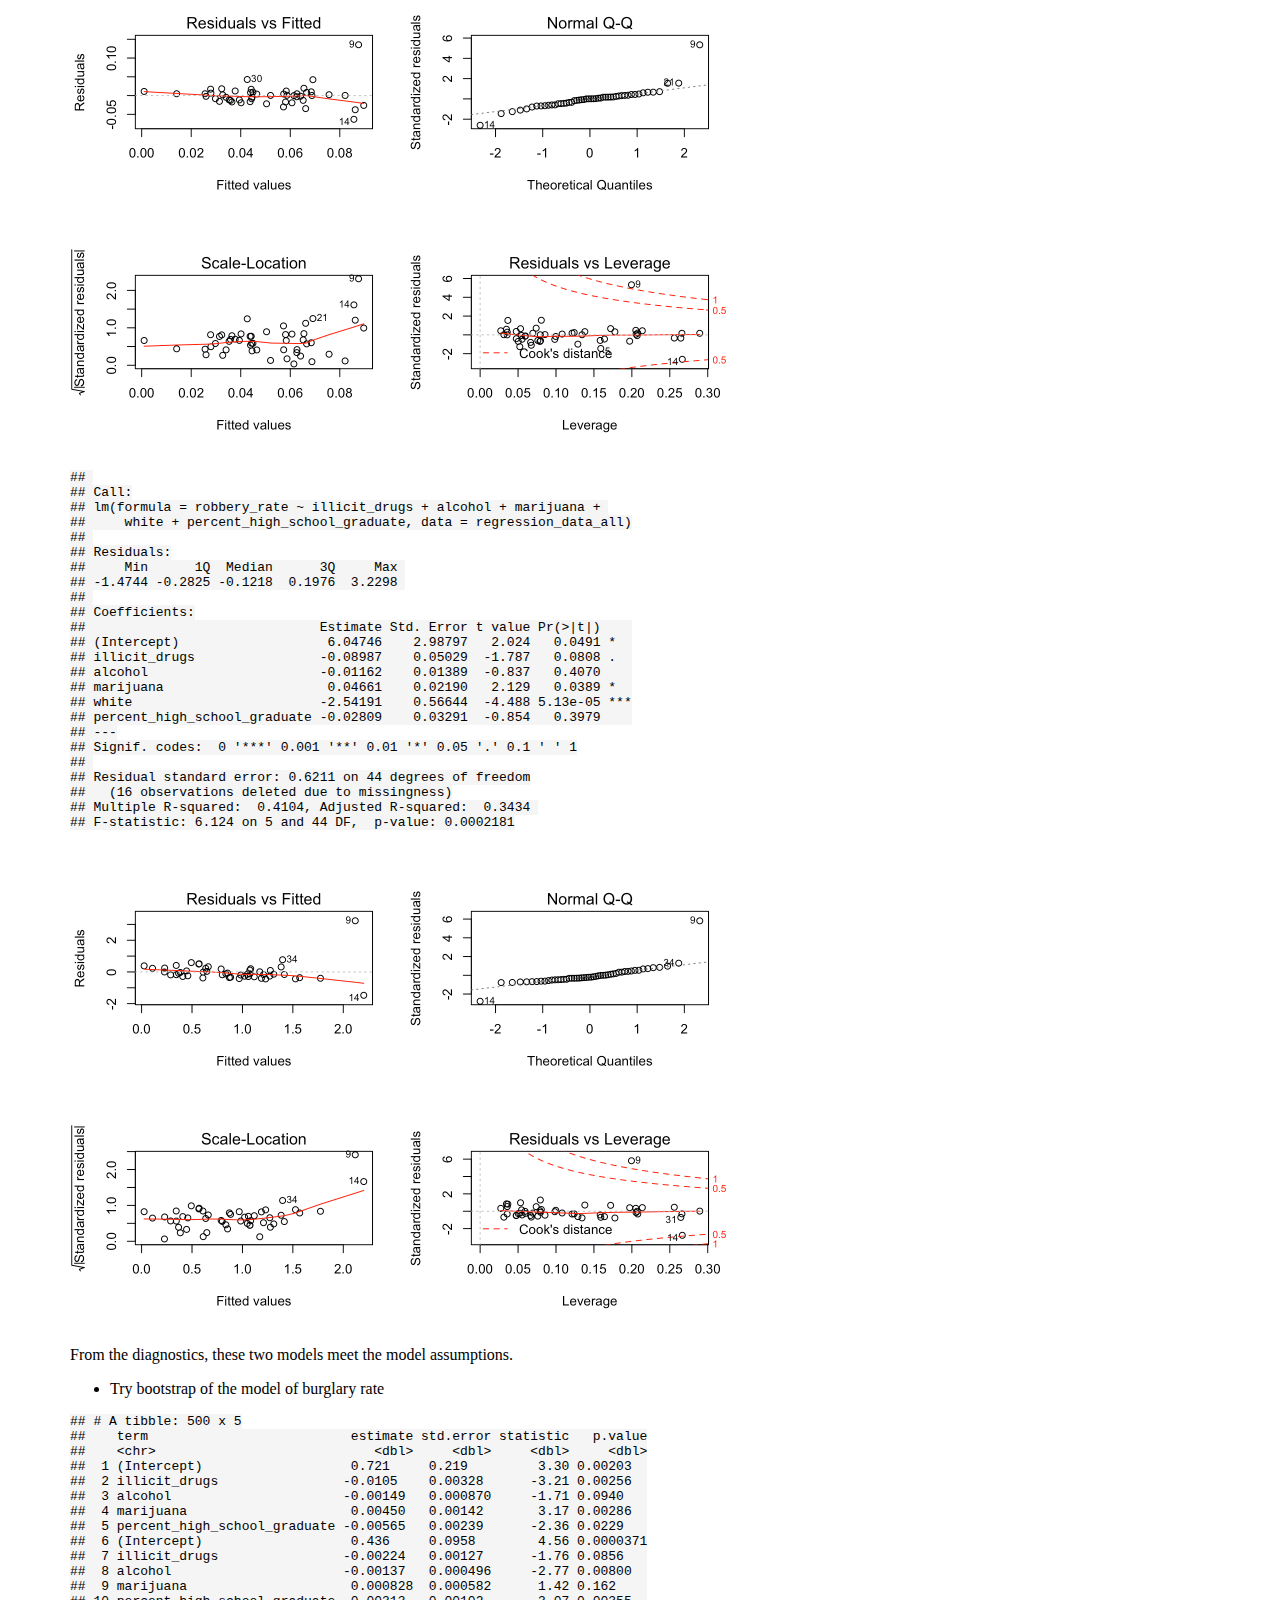
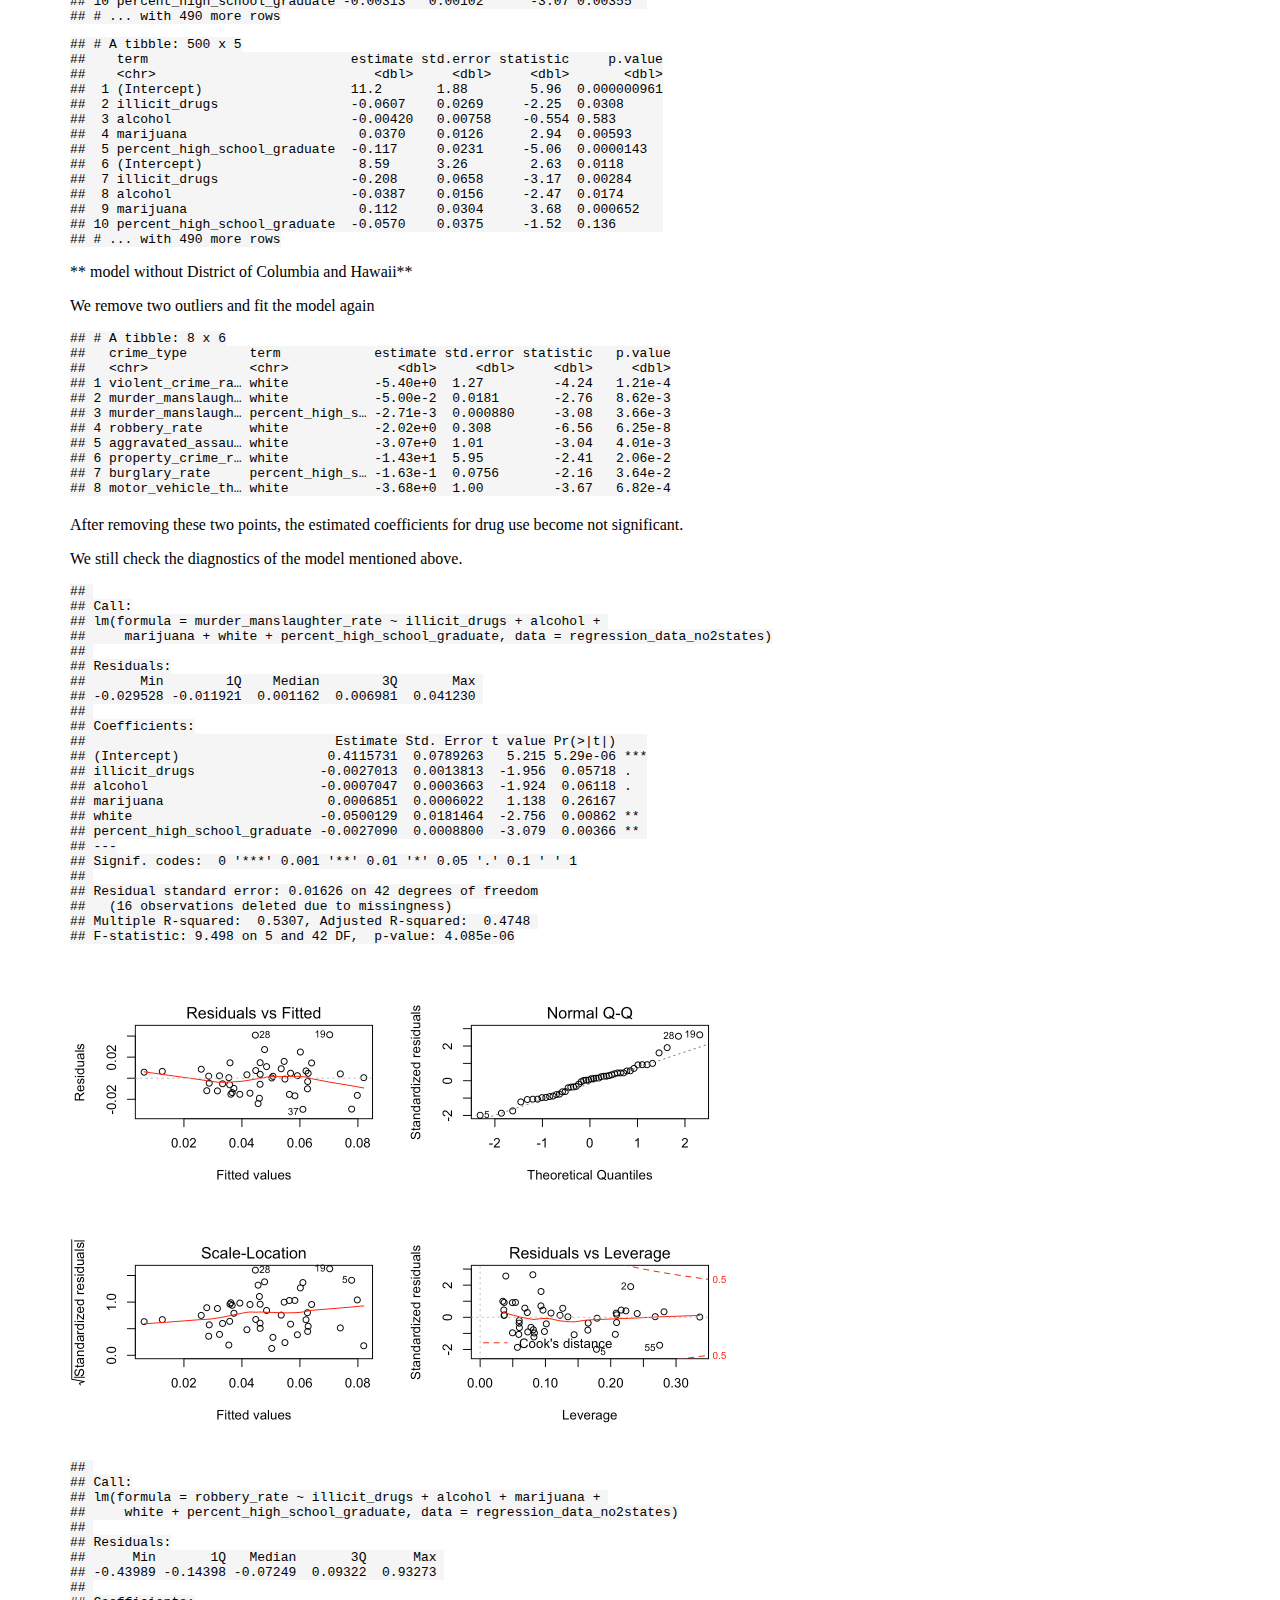
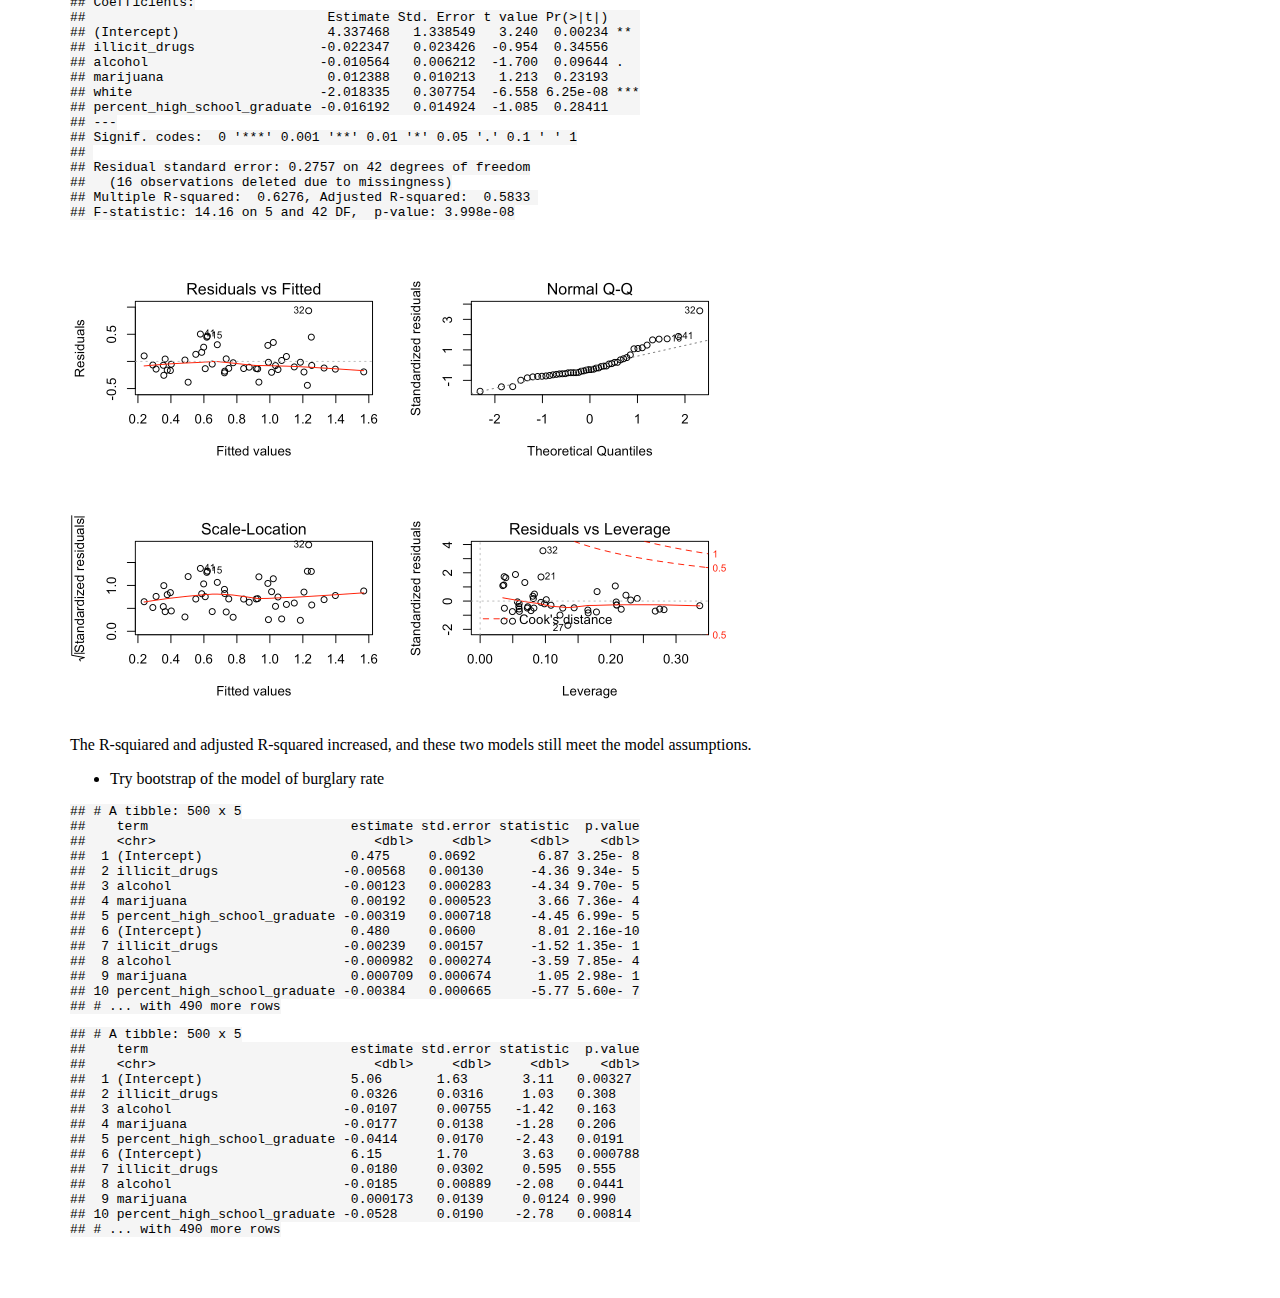
==== commit db6bb7bb: "Merge branch 'master' of https://github.com/Mayazhang/p8105_final_project_crime_drug" ====
--- a/about.html
+++ b/about.html
@@ -293,22 +293,7 @@
       </ul>
       <ul class="nav navbar-nav navbar-right">
         <li>
-  <a href="Website-About-Page.html">Project Overall Description</a>
-</li>
-<li class="dropdown">
-  <a href="#" class="dropdown-toggle" data-toggle="dropdown" role="button" aria-expanded="false">
-    Data Manipulation
-     
-    <span class="caret"></span>
-  </a>
-  <ul class="dropdown-menu" role="menu">
-    <li>
-      <a href="crime_data.html">Crime dataset</a>
-    </li>
-    <li>
-      <a href="Drug_code.html">Drug dataset</a>
-    </li>
-  </ul>
+  <a href="crime_data.html">Crime Dataset Exploration</a>
 </li>
 <li>
   <a href="about.html">Statistical Analysis</a>
@@ -423,30 +408,30 @@
 <pre><code>## # A tibble: 500 x 5
 ##    term                          estimate std.error statistic   p.value
 ##    &lt;chr&gt;                            &lt;dbl&gt;     &lt;dbl&gt;     &lt;dbl&gt;     &lt;dbl&gt;
-##  1 (Intercept)                   0.816     0.184        4.44  0.0000671
-##  2 illicit_drugs                -0.00922   0.00255     -3.61  0.000817 
-##  3 alcohol                      -0.000153  0.000726    -0.211 0.834    
-##  4 marijuana                     0.00371   0.00107      3.48  0.00119  
-##  5 percent_high_school_graduate -0.00770   0.00207     -3.72  0.000601 
-##  6 (Intercept)                   0.548     0.151        3.64  0.000692 
-##  7 illicit_drugs                -0.00494   0.00232     -2.13  0.0386   
-##  8 alcohol                      -0.00109   0.000808    -1.35  0.183    
-##  9 marijuana                     0.00201   0.00106      1.90  0.0633   
-## 10 percent_high_school_graduate -0.00437   0.00179     -2.44  0.0189   
+##  1 (Intercept)                   0.721     0.219         3.30 0.00203  
+##  2 illicit_drugs                -0.0105    0.00328      -3.21 0.00256  
+##  3 alcohol                      -0.00149   0.000870     -1.71 0.0940   
+##  4 marijuana                     0.00450   0.00142       3.17 0.00286  
+##  5 percent_high_school_graduate -0.00565   0.00239      -2.36 0.0229   
+##  6 (Intercept)                   0.436     0.0958        4.56 0.0000371
+##  7 illicit_drugs                -0.00224   0.00127      -1.76 0.0856   
+##  8 alcohol                      -0.00137   0.000496     -2.77 0.00800  
+##  9 marijuana                     0.000828  0.000582      1.42 0.162    
+## 10 percent_high_school_graduate -0.00313   0.00102      -3.07 0.00355  
 ## # ... with 490 more rows</code></pre>
 <pre><code>## # A tibble: 500 x 5
-##    term                         estimate std.error statistic    p.value
-##    &lt;chr&gt;                           &lt;dbl&gt;     &lt;dbl&gt;     &lt;dbl&gt;      &lt;dbl&gt;
-##  1 (Intercept)                    9.05     4.69         1.93 0.0595    
-##  2 illicit_drugs                 -0.163    0.0746      -2.18 0.0341    
-##  3 alcohol                       -0.0327   0.0186      -1.76 0.0852    
-##  4 marijuana                      0.0896   0.0334       2.68 0.0101    
-##  5 percent_high_school_graduate  -0.0677   0.0485      -1.40 0.169     
-##  6 (Intercept)                    5.81     1.09         5.31 0.00000239
-##  7 illicit_drugs                 -0.0406   0.0299      -1.36 0.181     
-##  8 alcohol                       -0.0175   0.00641     -2.74 0.00855   
-##  9 marijuana                      0.0206   0.0132       1.57 0.124     
-## 10 percent_high_school_graduate  -0.0438   0.0118      -3.73 0.000488  
+##    term                          estimate std.error statistic     p.value
+##    &lt;chr&gt;                            &lt;dbl&gt;     &lt;dbl&gt;     &lt;dbl&gt;       &lt;dbl&gt;
+##  1 (Intercept)                   11.2       1.88        5.96  0.000000961
+##  2 illicit_drugs                 -0.0607    0.0269     -2.25  0.0308     
+##  3 alcohol                       -0.00420   0.00758    -0.554 0.583      
+##  4 marijuana                      0.0370    0.0126      2.94  0.00593    
+##  5 percent_high_school_graduate  -0.117     0.0231     -5.06  0.0000143  
+##  6 (Intercept)                    8.59      3.26        2.63  0.0118     
+##  7 illicit_drugs                 -0.208     0.0658     -3.17  0.00284    
+##  8 alcohol                       -0.0387    0.0156     -2.47  0.0174     
+##  9 marijuana                      0.112     0.0304      3.68  0.000652   
+## 10 percent_high_school_graduate  -0.0570    0.0375     -1.52  0.136      
 ## # ... with 490 more rows</code></pre>
 <p>** model without District of Columbia and Hawaii**</p>
 <p>We remove two outliers and fit the model again</p>
@@ -461,8 +446,8 @@
 ## 6 property_crime_r… white           -1.43e+1  5.95         -2.41   2.06e-2
 ## 7 burglary_rate     percent_high_s… -1.63e-1  0.0756       -2.16   3.64e-2
 ## 8 motor_vehicle_th… white           -3.68e+0  1.00         -3.67   6.82e-4</code></pre>
-<div id="htmlwidget-69a86666fe482deaffcc" style="width:100%;height:auto;" class="datatables html-widget"></div>
-<script type="application/json" data-for="htmlwidget-69a86666fe482deaffcc">{"x":{"filter":"none","data":[["1","2","3","4","5","6","7","8","9","10","11","12","13","14","15","16","17","18","19","20","21","22","23","24","25","26","27","28","29","30","31","32","33","34","35","36","37","38","39","40","41","42","43","44","45","46","47","48","49","50","51","52","53","54"],["violent_crime_rate","violent_crime_rate","violent_crime_rate","violent_crime_rate","violent_crime_rate","violent_crime_rate","murder_manslaughter_rate","murder_manslaughter_rate","murder_manslaughter_rate","murder_manslaughter_rate","murder_manslaughter_rate","murder_manslaughter_rate","rape_revise_rate","rape_revise_rate","rape_revise_rate","rape_revise_rate","rape_revise_rate","rape_revise_rate","robbery_rate","robbery_rate","robbery_rate","robbery_rate","robbery_rate","robbery_rate","aggravated_assault_rate","aggravated_assault_rate","aggravated_assault_rate","aggravated_assault_rate","aggravated_assault_rate","aggravated_assault_rate","property_crime_rate","property_crime_rate","property_crime_rate","property_crime_rate","property_crime_rate","property_crime_rate","burglary_rate","burglary_rate","burglary_rate","burglary_rate","burglary_rate","burglary_rate","larceny_theft_rate","larceny_theft_rate","larceny_theft_rate","larceny_theft_rate","larceny_theft_rate","larceny_theft_rate","motor_vehicle_theft_rate","motor_vehicle_theft_rate","motor_vehicle_theft_rate","motor_vehicle_theft_rate","motor_vehicle_theft_rate","motor_vehicle_theft_rate"],["(Intercept)","illicit_drugs","alcohol","marijuana","white","percent_high_school_graduate","(Intercept)","illicit_drugs","alcohol","marijuana","white","percent_high_school_graduate","(Intercept)","illicit_drugs","alcohol","marijuana","white","percent_high_school_graduate","(Intercept)","illicit_drugs","alcohol","marijuana","white","percent_high_school_graduate","(Intercept)","illicit_drugs","alcohol","marijuana","white","percent_high_school_graduate","(Intercept)","illicit_drugs","alcohol","marijuana","white","percent_high_school_graduate","(Intercept)","illicit_drugs","alcohol","marijuana","white","percent_high_school_graduate","(Intercept)","illicit_drugs","alcohol","marijuana","white","percent_high_school_graduate","(Intercept)","illicit_drugs","alcohol","marijuana","white","percent_high_school_graduate"],[20.71,-0.25,0.01,0.11,-5.48,-0.13,0.48,-0.01,-0,0,-0.07,-0,0.26,-0.02,0,0.01,-0.2,0,6.05,-0.09,-0.01,0.05,-2.54,-0.03,13.91,-0.14,0.02,0.05,-2.67,-0.11,69.66,-0.46,-0.06,0.13,-19.33,-0.24,25.58,0.01,-0.04,-0.03,-1.87,-0.17,37.62,-0.43,-0.04,0.15,-13.48,-0.03,6.46,-0.04,0.03,0.01,-3.97,-0.03],[7.48,0.13,0.03,0.05,1.42,0.08,0.14,0,0,0,0.03,0,0.86,0.01,0,0.01,0.16,0.01,2.99,0.05,0.01,0.02,0.57,0.03,4.85,0.08,0.02,0.04,0.92,0.05,28.01,0.47,0.13,0.21,5.31,0.31,6.61,0.11,0.03,0.05,1.25,0.07,21.11,0.36,0.1,0.15,4,0.23,4.3,0.07,0.02,0.03,0.82,0.05],[2.77,-2.01,0.26,1.96,-3.87,-1.64,3.55,-2.4,-1.19,2.11,-2.74,-2.15,0.3,-1.23,0.96,1.17,-1.19,0.25,2.02,-1.79,-0.84,2.13,-4.49,-0.85,2.87,-1.71,0.78,1.43,-2.91,-1.98,2.49,-0.98,-0.46,0.64,-3.64,-0.76,3.87,0.05,-1.45,-0.62,-1.49,-2.36,1.78,-1.21,-0.42,0.99,-3.37,-0.15,1.5,-0.5,1.33,0.28,-4.87,-0.64],[0.01,0.05,0.79,0.06,0,0.11,0,0.02,0.24,0.04,0.01,0.04,0.77,0.22,0.34,0.25,0.24,0.81,0.05,0.08,0.41,0.04,0,0.4,0.01,0.09,0.44,0.16,0.01,0.05,0.02,0.33,0.65,0.52,0,0.45,0,0.96,0.16,0.54,0.14,0.02,0.08,0.23,0.67,0.33,0,0.89,0.14,0.62,0.19,0.78,0,0.53]],"container":"<table class=\"display\">\n  <thead>\n    <tr>\n      <th> <\/th>\n      <th>crime_type<\/th>\n      <th>term<\/th>\n      <th>estimate<\/th>\n      <th>std.error<\/th>\n      <th>statistic<\/th>\n      <th>p.value<\/th>\n    <\/tr>\n  <\/thead>\n<\/table>","options":{"pageLength":5,"columnDefs":[{"className":"dt-right","targets":[3,4,5,6]},{"orderable":false,"targets":0}],"order":[],"autoWidth":false,"orderClasses":false,"lengthMenu":[5,10,25,50,100]}},"evals":[],"jsHooks":[]}</script>
+<div id="htmlwidget-de98f507cbf3c572f144" style="width:100%;height:auto;" class="datatables html-widget"></div>
+<script type="application/json" data-for="htmlwidget-de98f507cbf3c572f144">{"x":{"filter":"none","data":[["1","2","3","4","5","6","7","8","9","10","11","12","13","14","15","16","17","18","19","20","21","22","23","24","25","26","27","28","29","30","31","32","33","34","35","36","37","38","39","40","41","42","43","44","45","46","47","48","49","50","51","52","53","54"],["violent_crime_rate","violent_crime_rate","violent_crime_rate","violent_crime_rate","violent_crime_rate","violent_crime_rate","murder_manslaughter_rate","murder_manslaughter_rate","murder_manslaughter_rate","murder_manslaughter_rate","murder_manslaughter_rate","murder_manslaughter_rate","rape_revise_rate","rape_revise_rate","rape_revise_rate","rape_revise_rate","rape_revise_rate","rape_revise_rate","robbery_rate","robbery_rate","robbery_rate","robbery_rate","robbery_rate","robbery_rate","aggravated_assault_rate","aggravated_assault_rate","aggravated_assault_rate","aggravated_assault_rate","aggravated_assault_rate","aggravated_assault_rate","property_crime_rate","property_crime_rate","property_crime_rate","property_crime_rate","property_crime_rate","property_crime_rate","burglary_rate","burglary_rate","burglary_rate","burglary_rate","burglary_rate","burglary_rate","larceny_theft_rate","larceny_theft_rate","larceny_theft_rate","larceny_theft_rate","larceny_theft_rate","larceny_theft_rate","motor_vehicle_theft_rate","motor_vehicle_theft_rate","motor_vehicle_theft_rate","motor_vehicle_theft_rate","motor_vehicle_theft_rate","motor_vehicle_theft_rate"],["(Intercept)","illicit_drugs","alcohol","marijuana","white","percent_high_school_graduate","(Intercept)","illicit_drugs","alcohol","marijuana","white","percent_high_school_graduate","(Intercept)","illicit_drugs","alcohol","marijuana","white","percent_high_school_graduate","(Intercept)","illicit_drugs","alcohol","marijuana","white","percent_high_school_graduate","(Intercept)","illicit_drugs","alcohol","marijuana","white","percent_high_school_graduate","(Intercept)","illicit_drugs","alcohol","marijuana","white","percent_high_school_graduate","(Intercept)","illicit_drugs","alcohol","marijuana","white","percent_high_school_graduate","(Intercept)","illicit_drugs","alcohol","marijuana","white","percent_high_school_graduate","(Intercept)","illicit_drugs","alcohol","marijuana","white","percent_high_school_graduate"],[20.71,-0.25,0.01,0.11,-5.48,-0.13,0.48,-0.01,-0,0,-0.07,-0,0.26,-0.02,0,0.01,-0.2,0,6.05,-0.09,-0.01,0.05,-2.54,-0.03,13.91,-0.14,0.02,0.05,-2.67,-0.11,69.66,-0.46,-0.06,0.13,-19.33,-0.24,25.58,0.01,-0.04,-0.03,-1.87,-0.17,37.62,-0.43,-0.04,0.15,-13.48,-0.03,6.46,-0.04,0.03,0.01,-3.97,-0.03],[7.48,0.13,0.03,0.05,1.42,0.08,0.14,0,0,0,0.03,0,0.86,0.01,0,0.01,0.16,0.01,2.99,0.05,0.01,0.02,0.57,0.03,4.85,0.08,0.02,0.04,0.92,0.05,28.01,0.47,0.13,0.21,5.31,0.31,6.61,0.11,0.03,0.05,1.25,0.07,21.11,0.36,0.1,0.15,4,0.23,4.3,0.07,0.02,0.03,0.82,0.05],[2.77,-2.01,0.26,1.96,-3.87,-1.64,3.55,-2.4,-1.19,2.11,-2.74,-2.15,0.3,-1.23,0.96,1.17,-1.19,0.25,2.02,-1.79,-0.84,2.13,-4.49,-0.85,2.87,-1.71,0.78,1.43,-2.91,-1.98,2.49,-0.98,-0.46,0.64,-3.64,-0.76,3.87,0.05,-1.45,-0.62,-1.49,-2.36,1.78,-1.21,-0.42,0.99,-3.37,-0.15,1.5,-0.5,1.33,0.28,-4.87,-0.64],[0.01,0.05,0.79,0.06,0,0.11,0,0.02,0.24,0.04,0.01,0.04,0.77,0.22,0.34,0.25,0.24,0.81,0.05,0.08,0.41,0.04,0,0.4,0.01,0.09,0.44,0.16,0.01,0.05,0.02,0.33,0.65,0.52,0,0.45,0,0.96,0.16,0.54,0.14,0.02,0.08,0.23,0.67,0.33,0,0.89,0.14,0.62,0.19,0.78,0,0.53]],"container":"<table class=\"display\">\n  <thead>\n    <tr>\n      <th> <\/th>\n      <th>crime_type<\/th>\n      <th>term<\/th>\n      <th>estimate<\/th>\n      <th>std.error<\/th>\n      <th>statistic<\/th>\n      <th>p.value<\/th>\n    <\/tr>\n  <\/thead>\n<\/table>","options":{"pageLength":5,"columnDefs":[{"className":"dt-right","targets":[3,4,5,6]},{"orderable":false,"targets":0}],"order":[],"autoWidth":false,"orderClasses":false,"lengthMenu":[5,10,25,50,100]}},"evals":[],"jsHooks":[]}</script>
 <p>After removing these two points, the estimated coefficients for drug use become not significant.</p>
 <p>We still check the diagnostics of the model mentioned above.</p>
 <pre><code>## 
@@ -520,32 +505,32 @@
 <li>Try bootstrap of the model of burglary rate</li>
 </ul>
 <pre><code>## # A tibble: 500 x 5
-##    term                          estimate std.error statistic     p.value
-##    &lt;chr&gt;                            &lt;dbl&gt;     &lt;dbl&gt;     &lt;dbl&gt;       &lt;dbl&gt;
-##  1 (Intercept)                   0.335     0.0717       4.67  0.0000233  
-##  2 illicit_drugs                -0.00247   0.00125     -1.98  0.0534     
-##  3 alcohol                      -0.00148   0.000349    -4.25  0.0000946  
-##  4 marijuana                     0.000716  0.000538     1.33  0.189      
-##  5 percent_high_school_graduate -0.00176   0.000788    -2.23  0.0304     
-##  6 (Intercept)                   0.371     0.0607       6.12  0.000000225
-##  7 illicit_drugs                 0.000257  0.00124      0.207 0.837      
-##  8 alcohol                      -0.000764  0.000277    -2.76  0.00842    
-##  9 marijuana                    -0.000649  0.000573    -1.13  0.264      
-## 10 percent_high_school_graduate -0.00281   0.000658    -4.27  0.000102   
+##    term                          estimate std.error statistic  p.value
+##    &lt;chr&gt;                            &lt;dbl&gt;     &lt;dbl&gt;     &lt;dbl&gt;    &lt;dbl&gt;
+##  1 (Intercept)                   0.475     0.0692        6.87 3.25e- 8
+##  2 illicit_drugs                -0.00568   0.00130      -4.36 9.34e- 5
+##  3 alcohol                      -0.00123   0.000283     -4.34 9.70e- 5
+##  4 marijuana                     0.00192   0.000523      3.66 7.36e- 4
+##  5 percent_high_school_graduate -0.00319   0.000718     -4.45 6.99e- 5
+##  6 (Intercept)                   0.480     0.0600        8.01 2.16e-10
+##  7 illicit_drugs                -0.00239   0.00157      -1.52 1.35e- 1
+##  8 alcohol                      -0.000982  0.000274     -3.59 7.85e- 4
+##  9 marijuana                     0.000709  0.000674      1.05 2.98e- 1
+## 10 percent_high_school_graduate -0.00384   0.000665     -5.77 5.60e- 7
 ## # ... with 490 more rows</code></pre>
 <pre><code>## # A tibble: 500 x 5
 ##    term                          estimate std.error statistic  p.value
 ##    &lt;chr&gt;                            &lt;dbl&gt;     &lt;dbl&gt;     &lt;dbl&gt;    &lt;dbl&gt;
-##  1 (Intercept)                   4.49       1.73       2.59   0.0129  
-##  2 illicit_drugs                -0.0138     0.0395    -0.349  0.729   
-##  3 alcohol                      -0.0114     0.0109    -1.04   0.302   
-##  4 marijuana                     0.00658    0.0171     0.385  0.702   
-##  5 percent_high_school_graduate -0.0326     0.0199    -1.63   0.110   
-##  6 (Intercept)                   5.84       1.36       4.28   0.000121
-##  7 illicit_drugs                 0.00370    0.0271     0.136  0.892   
-##  8 alcohol                      -0.0304     0.00716   -4.24   0.000138
-##  9 marijuana                     0.000436   0.0127     0.0344 0.973   
-## 10 percent_high_school_graduate -0.0364     0.0157    -2.32   0.0256  
+##  1 (Intercept)                   5.06       1.63       3.11   0.00327 
+##  2 illicit_drugs                 0.0326     0.0316     1.03   0.308   
+##  3 alcohol                      -0.0107     0.00755   -1.42   0.163   
+##  4 marijuana                    -0.0177     0.0138    -1.28   0.206   
+##  5 percent_high_school_graduate -0.0414     0.0170    -2.43   0.0191  
+##  6 (Intercept)                   6.15       1.70       3.63   0.000788
+##  7 illicit_drugs                 0.0180     0.0302     0.595  0.555   
+##  8 alcohol                      -0.0185     0.00889   -2.08   0.0441  
+##  9 marijuana                     0.000173   0.0139     0.0124 0.990   
+## 10 percent_high_school_graduate -0.0528     0.0190    -2.78   0.00814 
 ## # ... with 490 more rows</code></pre>
 </div>
 
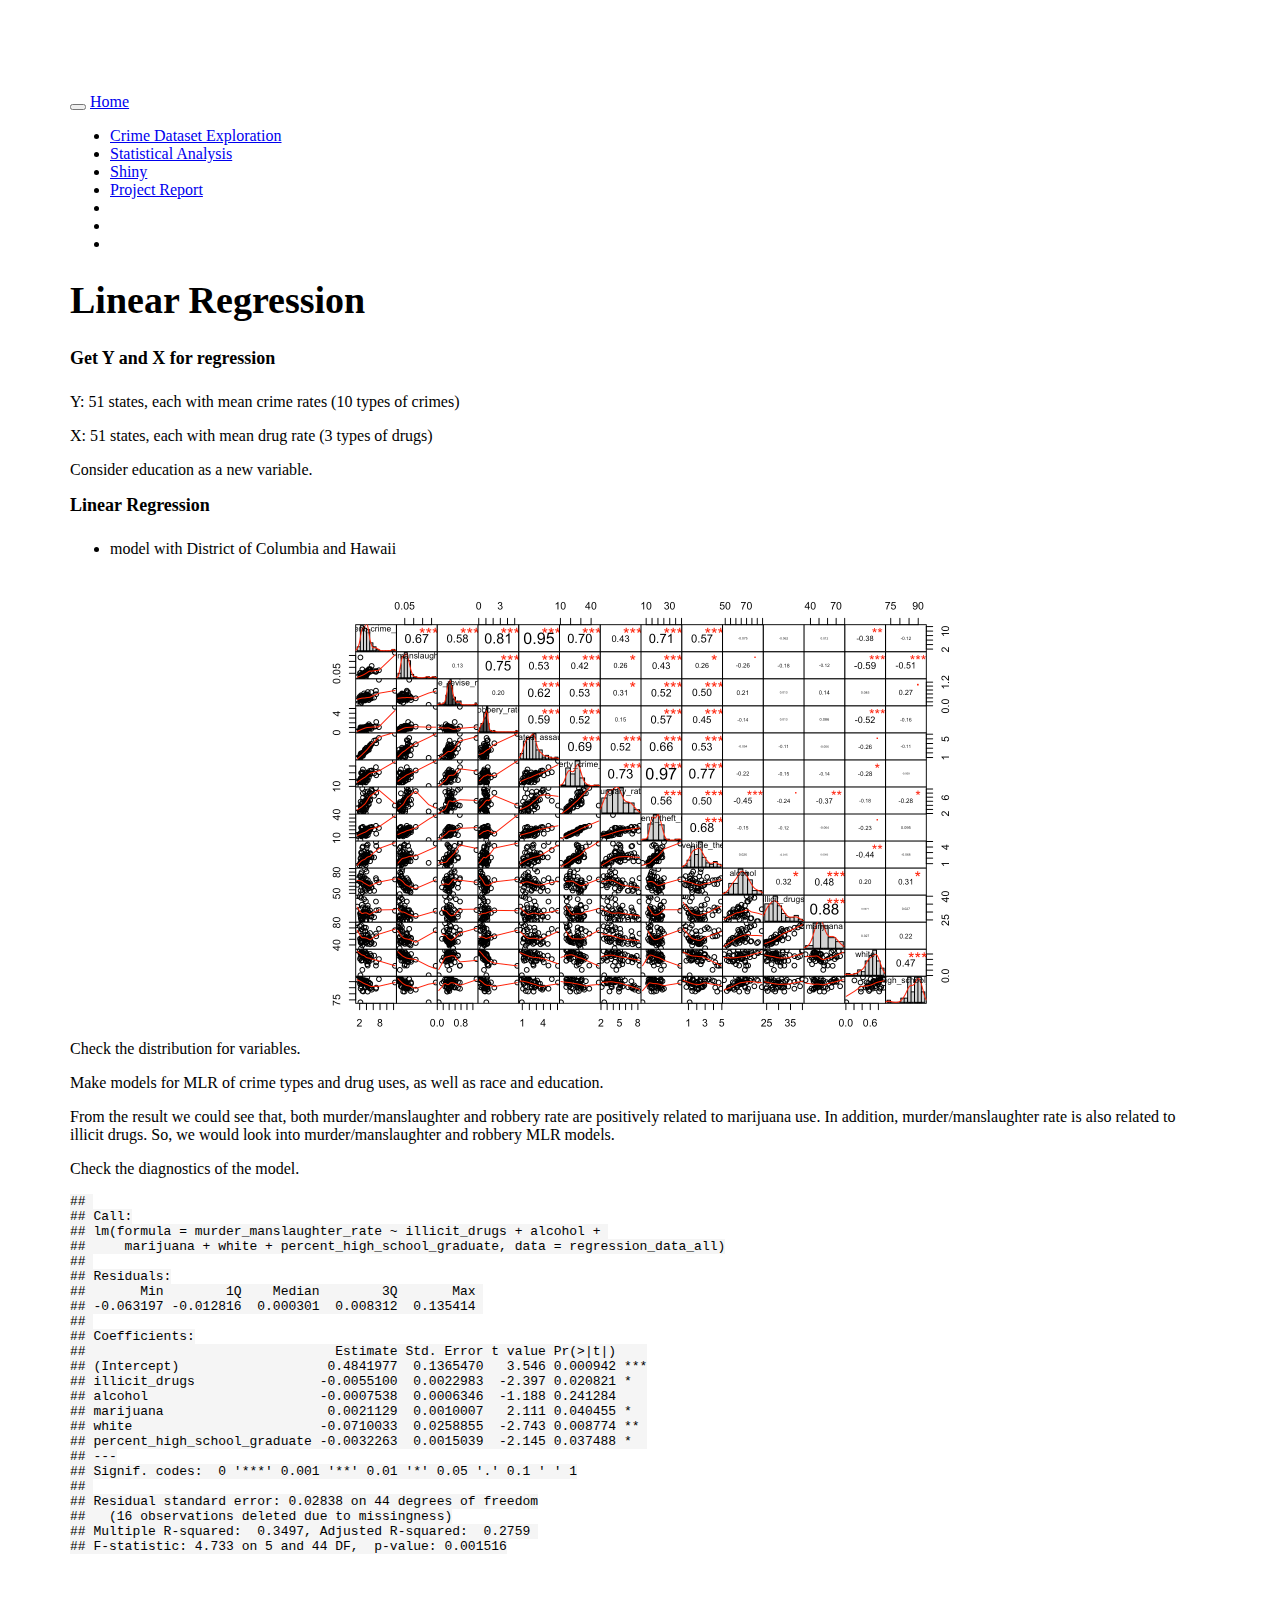
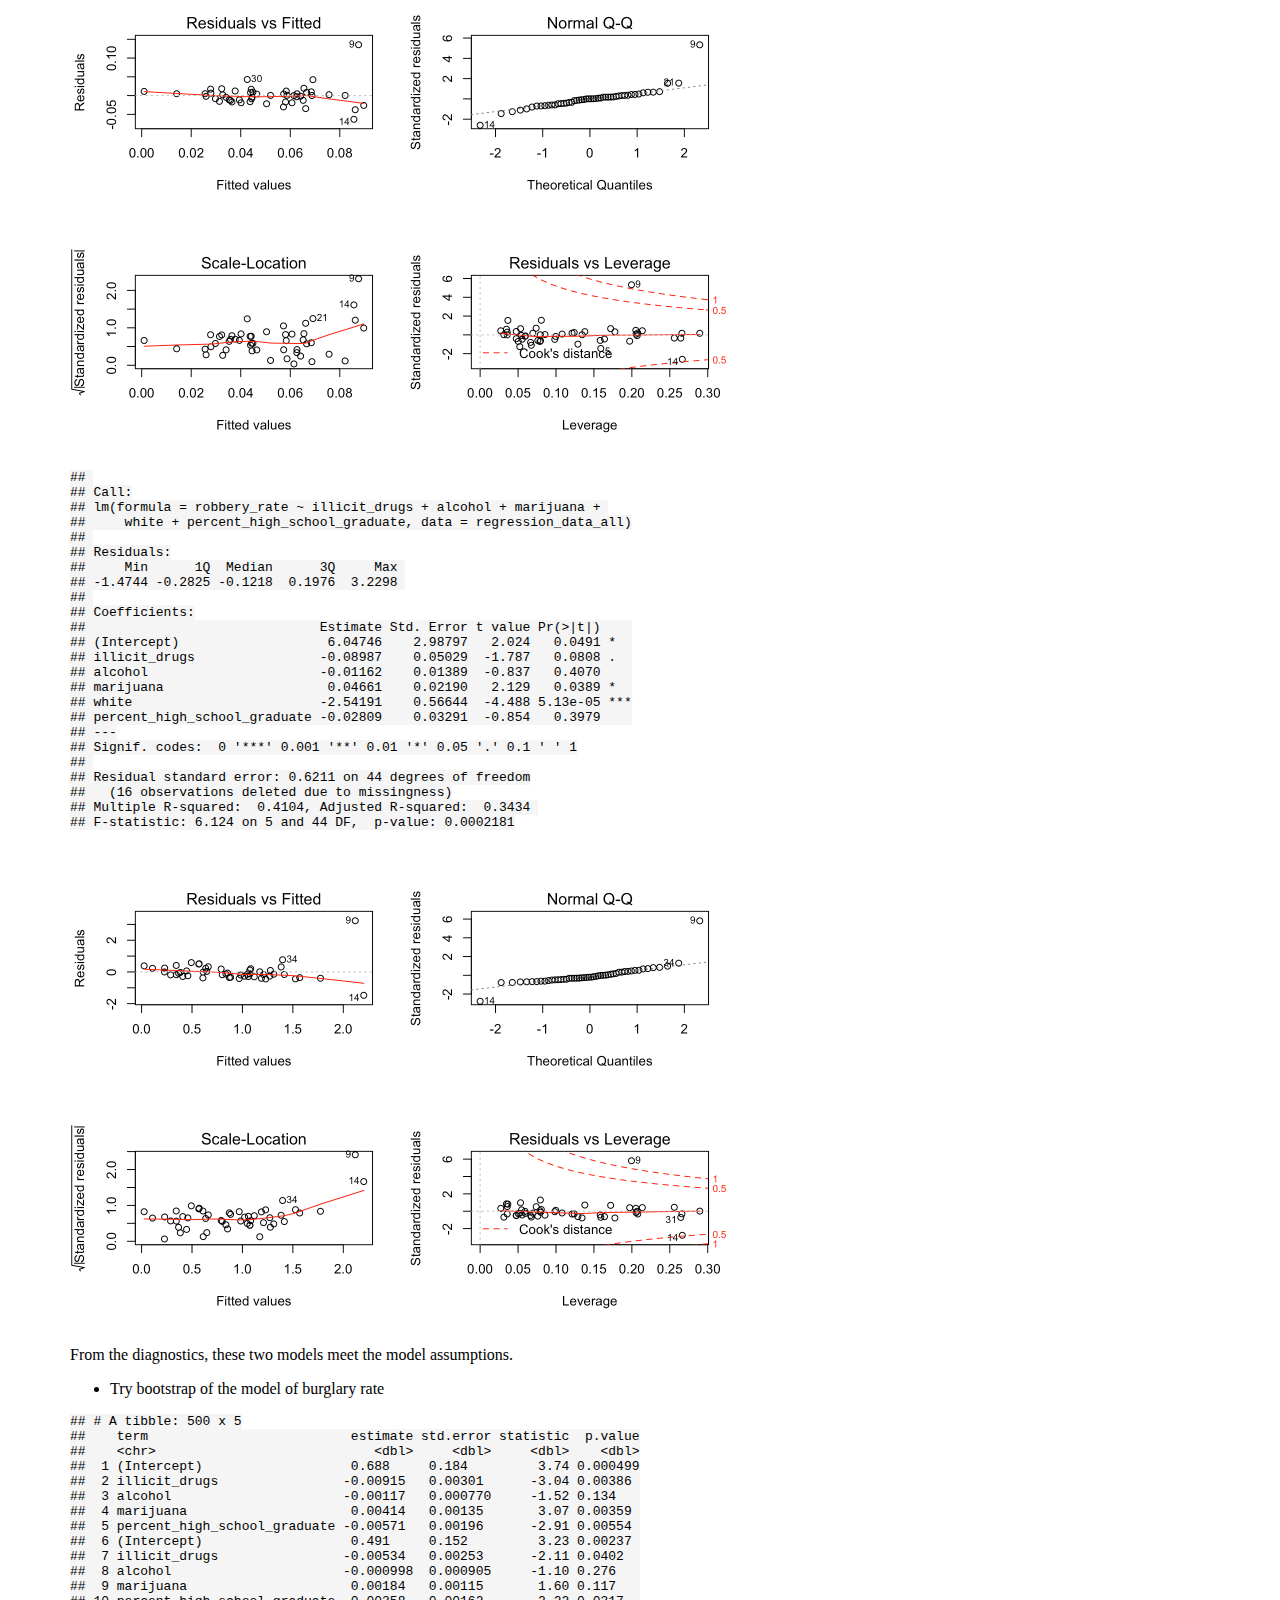
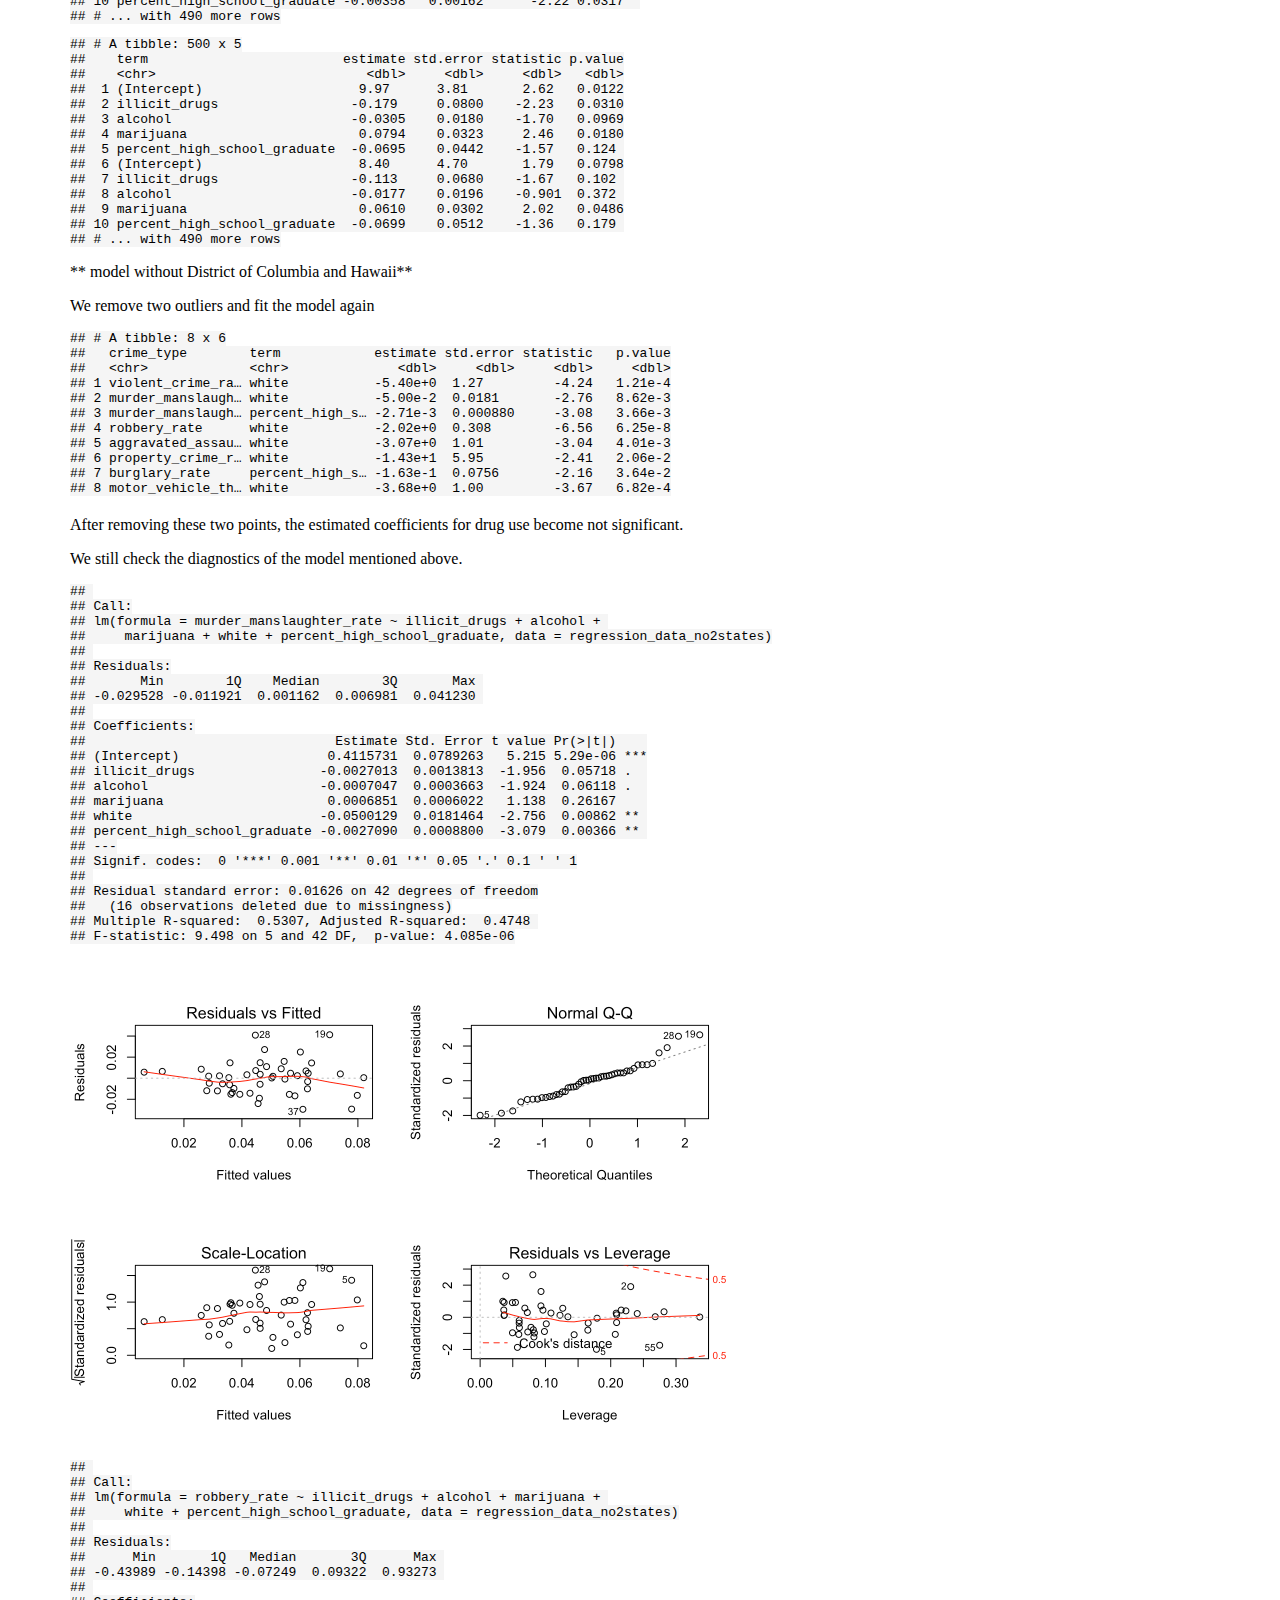
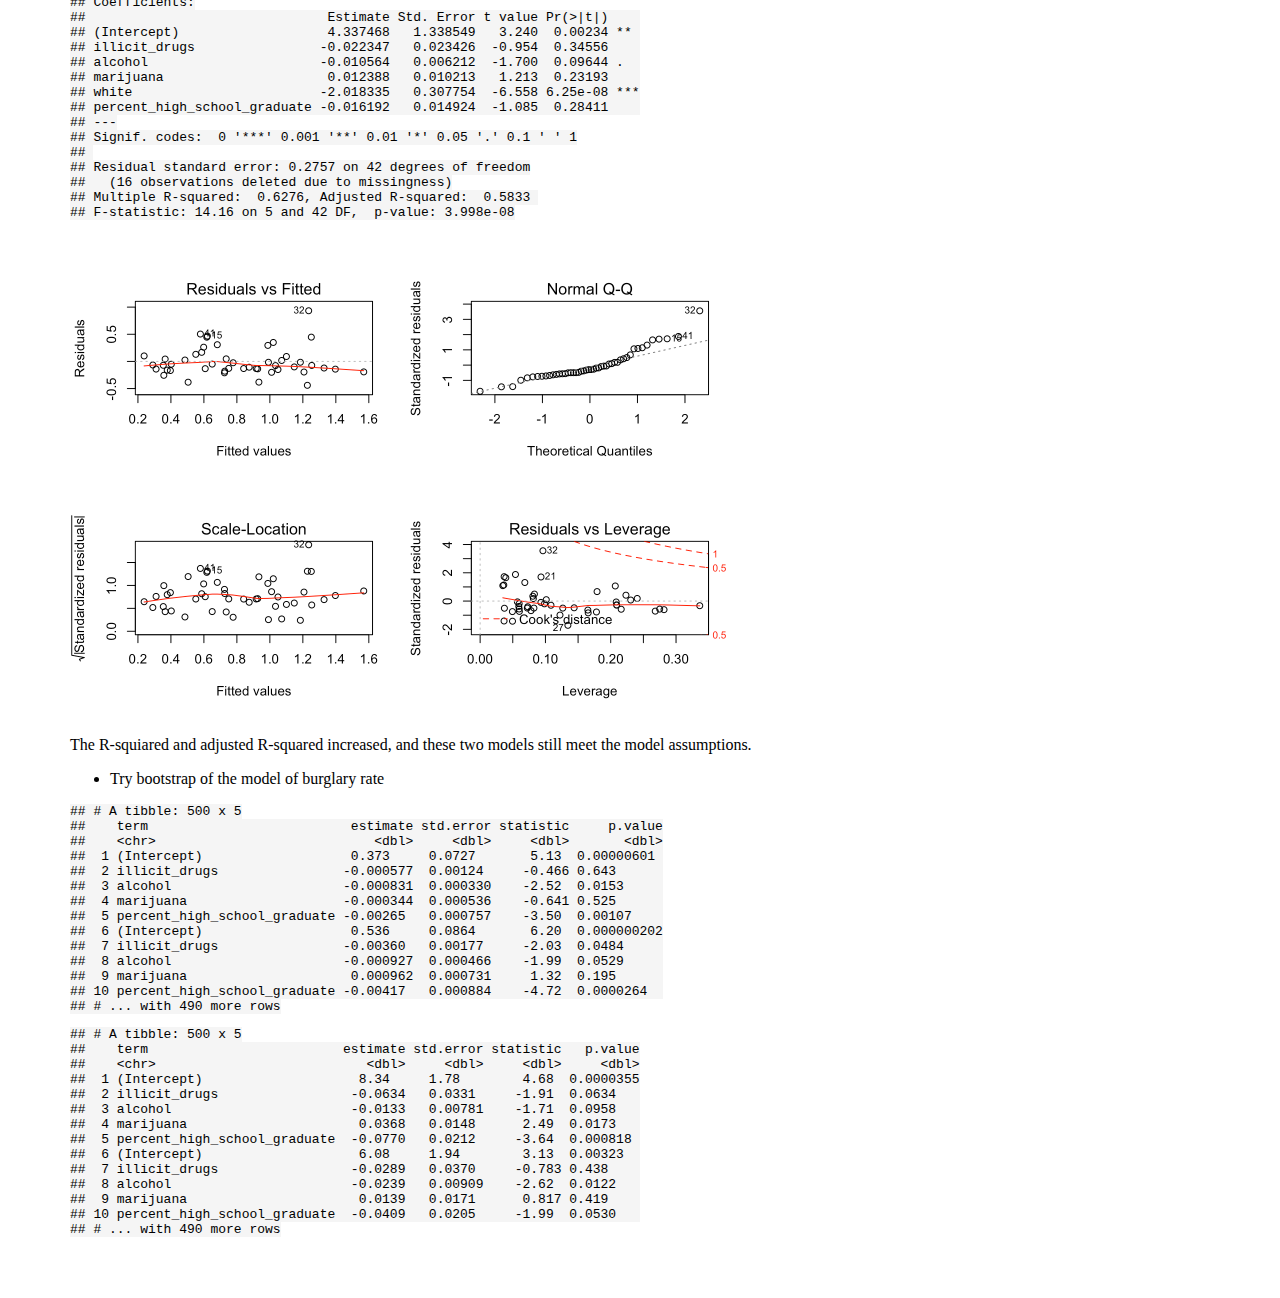
==== commit 43be757b: "update" ====
--- a/about.html
+++ b/about.html
@@ -406,32 +406,32 @@
 <li>Try bootstrap of the model of burglary rate</li>
 </ul>
 <pre><code>## # A tibble: 500 x 5
-##    term                          estimate std.error statistic   p.value
-##    &lt;chr&gt;                            &lt;dbl&gt;     &lt;dbl&gt;     &lt;dbl&gt;     &lt;dbl&gt;
-##  1 (Intercept)                   0.721     0.219         3.30 0.00203  
-##  2 illicit_drugs                -0.0105    0.00328      -3.21 0.00256  
-##  3 alcohol                      -0.00149   0.000870     -1.71 0.0940   
-##  4 marijuana                     0.00450   0.00142       3.17 0.00286  
-##  5 percent_high_school_graduate -0.00565   0.00239      -2.36 0.0229   
-##  6 (Intercept)                   0.436     0.0958        4.56 0.0000371
-##  7 illicit_drugs                -0.00224   0.00127      -1.76 0.0856   
-##  8 alcohol                      -0.00137   0.000496     -2.77 0.00800  
-##  9 marijuana                     0.000828  0.000582      1.42 0.162    
-## 10 percent_high_school_graduate -0.00313   0.00102      -3.07 0.00355  
+##    term                          estimate std.error statistic  p.value
+##    &lt;chr&gt;                            &lt;dbl&gt;     &lt;dbl&gt;     &lt;dbl&gt;    &lt;dbl&gt;
+##  1 (Intercept)                   0.688     0.184         3.74 0.000499
+##  2 illicit_drugs                -0.00915   0.00301      -3.04 0.00386 
+##  3 alcohol                      -0.00117   0.000770     -1.52 0.134   
+##  4 marijuana                     0.00414   0.00135       3.07 0.00359 
+##  5 percent_high_school_graduate -0.00571   0.00196      -2.91 0.00554 
+##  6 (Intercept)                   0.491     0.152         3.23 0.00237 
+##  7 illicit_drugs                -0.00534   0.00253      -2.11 0.0402  
+##  8 alcohol                      -0.000998  0.000905     -1.10 0.276   
+##  9 marijuana                     0.00184   0.00115       1.60 0.117   
+## 10 percent_high_school_graduate -0.00358   0.00162      -2.22 0.0317  
 ## # ... with 490 more rows</code></pre>
 <pre><code>## # A tibble: 500 x 5
-##    term                          estimate std.error statistic     p.value
-##    &lt;chr&gt;                            &lt;dbl&gt;     &lt;dbl&gt;     &lt;dbl&gt;       &lt;dbl&gt;
-##  1 (Intercept)                   11.2       1.88        5.96  0.000000961
-##  2 illicit_drugs                 -0.0607    0.0269     -2.25  0.0308     
-##  3 alcohol                       -0.00420   0.00758    -0.554 0.583      
-##  4 marijuana                      0.0370    0.0126      2.94  0.00593    
-##  5 percent_high_school_graduate  -0.117     0.0231     -5.06  0.0000143  
-##  6 (Intercept)                    8.59      3.26        2.63  0.0118     
-##  7 illicit_drugs                 -0.208     0.0658     -3.17  0.00284    
-##  8 alcohol                       -0.0387    0.0156     -2.47  0.0174     
-##  9 marijuana                      0.112     0.0304      3.68  0.000652   
-## 10 percent_high_school_graduate  -0.0570    0.0375     -1.52  0.136      
+##    term                         estimate std.error statistic p.value
+##    &lt;chr&gt;                           &lt;dbl&gt;     &lt;dbl&gt;     &lt;dbl&gt;   &lt;dbl&gt;
+##  1 (Intercept)                    9.97      3.81       2.62   0.0122
+##  2 illicit_drugs                 -0.179     0.0800    -2.23   0.0310
+##  3 alcohol                       -0.0305    0.0180    -1.70   0.0969
+##  4 marijuana                      0.0794    0.0323     2.46   0.0180
+##  5 percent_high_school_graduate  -0.0695    0.0442    -1.57   0.124 
+##  6 (Intercept)                    8.40      4.70       1.79   0.0798
+##  7 illicit_drugs                 -0.113     0.0680    -1.67   0.102 
+##  8 alcohol                       -0.0177    0.0196    -0.901  0.372 
+##  9 marijuana                      0.0610    0.0302     2.02   0.0486
+## 10 percent_high_school_graduate  -0.0699    0.0512    -1.36   0.179 
 ## # ... with 490 more rows</code></pre>
 <p>** model without District of Columbia and Hawaii**</p>
 <p>We remove two outliers and fit the model again</p>
@@ -446,8 +446,8 @@
 ## 6 property_crime_r… white           -1.43e+1  5.95         -2.41   2.06e-2
 ## 7 burglary_rate     percent_high_s… -1.63e-1  0.0756       -2.16   3.64e-2
 ## 8 motor_vehicle_th… white           -3.68e+0  1.00         -3.67   6.82e-4</code></pre>
-<div id="htmlwidget-de98f507cbf3c572f144" style="width:100%;height:auto;" class="datatables html-widget"></div>
-<script type="application/json" data-for="htmlwidget-de98f507cbf3c572f144">{"x":{"filter":"none","data":[["1","2","3","4","5","6","7","8","9","10","11","12","13","14","15","16","17","18","19","20","21","22","23","24","25","26","27","28","29","30","31","32","33","34","35","36","37","38","39","40","41","42","43","44","45","46","47","48","49","50","51","52","53","54"],["violent_crime_rate","violent_crime_rate","violent_crime_rate","violent_crime_rate","violent_crime_rate","violent_crime_rate","murder_manslaughter_rate","murder_manslaughter_rate","murder_manslaughter_rate","murder_manslaughter_rate","murder_manslaughter_rate","murder_manslaughter_rate","rape_revise_rate","rape_revise_rate","rape_revise_rate","rape_revise_rate","rape_revise_rate","rape_revise_rate","robbery_rate","robbery_rate","robbery_rate","robbery_rate","robbery_rate","robbery_rate","aggravated_assault_rate","aggravated_assault_rate","aggravated_assault_rate","aggravated_assault_rate","aggravated_assault_rate","aggravated_assault_rate","property_crime_rate","property_crime_rate","property_crime_rate","property_crime_rate","property_crime_rate","property_crime_rate","burglary_rate","burglary_rate","burglary_rate","burglary_rate","burglary_rate","burglary_rate","larceny_theft_rate","larceny_theft_rate","larceny_theft_rate","larceny_theft_rate","larceny_theft_rate","larceny_theft_rate","motor_vehicle_theft_rate","motor_vehicle_theft_rate","motor_vehicle_theft_rate","motor_vehicle_theft_rate","motor_vehicle_theft_rate","motor_vehicle_theft_rate"],["(Intercept)","illicit_drugs","alcohol","marijuana","white","percent_high_school_graduate","(Intercept)","illicit_drugs","alcohol","marijuana","white","percent_high_school_graduate","(Intercept)","illicit_drugs","alcohol","marijuana","white","percent_high_school_graduate","(Intercept)","illicit_drugs","alcohol","marijuana","white","percent_high_school_graduate","(Intercept)","illicit_drugs","alcohol","marijuana","white","percent_high_school_graduate","(Intercept)","illicit_drugs","alcohol","marijuana","white","percent_high_school_graduate","(Intercept)","illicit_drugs","alcohol","marijuana","white","percent_high_school_graduate","(Intercept)","illicit_drugs","alcohol","marijuana","white","percent_high_school_graduate","(Intercept)","illicit_drugs","alcohol","marijuana","white","percent_high_school_graduate"],[20.71,-0.25,0.01,0.11,-5.48,-0.13,0.48,-0.01,-0,0,-0.07,-0,0.26,-0.02,0,0.01,-0.2,0,6.05,-0.09,-0.01,0.05,-2.54,-0.03,13.91,-0.14,0.02,0.05,-2.67,-0.11,69.66,-0.46,-0.06,0.13,-19.33,-0.24,25.58,0.01,-0.04,-0.03,-1.87,-0.17,37.62,-0.43,-0.04,0.15,-13.48,-0.03,6.46,-0.04,0.03,0.01,-3.97,-0.03],[7.48,0.13,0.03,0.05,1.42,0.08,0.14,0,0,0,0.03,0,0.86,0.01,0,0.01,0.16,0.01,2.99,0.05,0.01,0.02,0.57,0.03,4.85,0.08,0.02,0.04,0.92,0.05,28.01,0.47,0.13,0.21,5.31,0.31,6.61,0.11,0.03,0.05,1.25,0.07,21.11,0.36,0.1,0.15,4,0.23,4.3,0.07,0.02,0.03,0.82,0.05],[2.77,-2.01,0.26,1.96,-3.87,-1.64,3.55,-2.4,-1.19,2.11,-2.74,-2.15,0.3,-1.23,0.96,1.17,-1.19,0.25,2.02,-1.79,-0.84,2.13,-4.49,-0.85,2.87,-1.71,0.78,1.43,-2.91,-1.98,2.49,-0.98,-0.46,0.64,-3.64,-0.76,3.87,0.05,-1.45,-0.62,-1.49,-2.36,1.78,-1.21,-0.42,0.99,-3.37,-0.15,1.5,-0.5,1.33,0.28,-4.87,-0.64],[0.01,0.05,0.79,0.06,0,0.11,0,0.02,0.24,0.04,0.01,0.04,0.77,0.22,0.34,0.25,0.24,0.81,0.05,0.08,0.41,0.04,0,0.4,0.01,0.09,0.44,0.16,0.01,0.05,0.02,0.33,0.65,0.52,0,0.45,0,0.96,0.16,0.54,0.14,0.02,0.08,0.23,0.67,0.33,0,0.89,0.14,0.62,0.19,0.78,0,0.53]],"container":"<table class=\"display\">\n  <thead>\n    <tr>\n      <th> <\/th>\n      <th>crime_type<\/th>\n      <th>term<\/th>\n      <th>estimate<\/th>\n      <th>std.error<\/th>\n      <th>statistic<\/th>\n      <th>p.value<\/th>\n    <\/tr>\n  <\/thead>\n<\/table>","options":{"pageLength":5,"columnDefs":[{"className":"dt-right","targets":[3,4,5,6]},{"orderable":false,"targets":0}],"order":[],"autoWidth":false,"orderClasses":false,"lengthMenu":[5,10,25,50,100]}},"evals":[],"jsHooks":[]}</script>
+<div id="htmlwidget-37d57a6ccdc7824763bd" style="width:100%;height:auto;" class="datatables html-widget"></div>
+<script type="application/json" data-for="htmlwidget-37d57a6ccdc7824763bd">{"x":{"filter":"none","data":[["1","2","3","4","5","6","7","8","9","10","11","12","13","14","15","16","17","18","19","20","21","22","23","24","25","26","27","28","29","30","31","32","33","34","35","36","37","38","39","40","41","42","43","44","45","46","47","48","49","50","51","52","53","54"],["violent_crime_rate","violent_crime_rate","violent_crime_rate","violent_crime_rate","violent_crime_rate","violent_crime_rate","murder_manslaughter_rate","murder_manslaughter_rate","murder_manslaughter_rate","murder_manslaughter_rate","murder_manslaughter_rate","murder_manslaughter_rate","rape_revise_rate","rape_revise_rate","rape_revise_rate","rape_revise_rate","rape_revise_rate","rape_revise_rate","robbery_rate","robbery_rate","robbery_rate","robbery_rate","robbery_rate","robbery_rate","aggravated_assault_rate","aggravated_assault_rate","aggravated_assault_rate","aggravated_assault_rate","aggravated_assault_rate","aggravated_assault_rate","property_crime_rate","property_crime_rate","property_crime_rate","property_crime_rate","property_crime_rate","property_crime_rate","burglary_rate","burglary_rate","burglary_rate","burglary_rate","burglary_rate","burglary_rate","larceny_theft_rate","larceny_theft_rate","larceny_theft_rate","larceny_theft_rate","larceny_theft_rate","larceny_theft_rate","motor_vehicle_theft_rate","motor_vehicle_theft_rate","motor_vehicle_theft_rate","motor_vehicle_theft_rate","motor_vehicle_theft_rate","motor_vehicle_theft_rate"],["(Intercept)","illicit_drugs","alcohol","marijuana","white","percent_high_school_graduate","(Intercept)","illicit_drugs","alcohol","marijuana","white","percent_high_school_graduate","(Intercept)","illicit_drugs","alcohol","marijuana","white","percent_high_school_graduate","(Intercept)","illicit_drugs","alcohol","marijuana","white","percent_high_school_graduate","(Intercept)","illicit_drugs","alcohol","marijuana","white","percent_high_school_graduate","(Intercept)","illicit_drugs","alcohol","marijuana","white","percent_high_school_graduate","(Intercept)","illicit_drugs","alcohol","marijuana","white","percent_high_school_graduate","(Intercept)","illicit_drugs","alcohol","marijuana","white","percent_high_school_graduate","(Intercept)","illicit_drugs","alcohol","marijuana","white","percent_high_school_graduate"],[20.71,-0.25,0.01,0.11,-5.48,-0.13,0.48,-0.01,-0,0,-0.07,-0,0.26,-0.02,0,0.01,-0.2,0,6.05,-0.09,-0.01,0.05,-2.54,-0.03,13.91,-0.14,0.02,0.05,-2.67,-0.11,69.66,-0.46,-0.06,0.13,-19.33,-0.24,25.58,0.01,-0.04,-0.03,-1.87,-0.17,37.62,-0.43,-0.04,0.15,-13.48,-0.03,6.46,-0.04,0.03,0.01,-3.97,-0.03],[7.48,0.13,0.03,0.05,1.42,0.08,0.14,0,0,0,0.03,0,0.86,0.01,0,0.01,0.16,0.01,2.99,0.05,0.01,0.02,0.57,0.03,4.85,0.08,0.02,0.04,0.92,0.05,28.01,0.47,0.13,0.21,5.31,0.31,6.61,0.11,0.03,0.05,1.25,0.07,21.11,0.36,0.1,0.15,4,0.23,4.3,0.07,0.02,0.03,0.82,0.05],[2.77,-2.01,0.26,1.96,-3.87,-1.64,3.55,-2.4,-1.19,2.11,-2.74,-2.15,0.3,-1.23,0.96,1.17,-1.19,0.25,2.02,-1.79,-0.84,2.13,-4.49,-0.85,2.87,-1.71,0.78,1.43,-2.91,-1.98,2.49,-0.98,-0.46,0.64,-3.64,-0.76,3.87,0.05,-1.45,-0.62,-1.49,-2.36,1.78,-1.21,-0.42,0.99,-3.37,-0.15,1.5,-0.5,1.33,0.28,-4.87,-0.64],[0.01,0.05,0.79,0.06,0,0.11,0,0.02,0.24,0.04,0.01,0.04,0.77,0.22,0.34,0.25,0.24,0.81,0.05,0.08,0.41,0.04,0,0.4,0.01,0.09,0.44,0.16,0.01,0.05,0.02,0.33,0.65,0.52,0,0.45,0,0.96,0.16,0.54,0.14,0.02,0.08,0.23,0.67,0.33,0,0.89,0.14,0.62,0.19,0.78,0,0.53]],"container":"<table class=\"display\">\n  <thead>\n    <tr>\n      <th> <\/th>\n      <th>crime_type<\/th>\n      <th>term<\/th>\n      <th>estimate<\/th>\n      <th>std.error<\/th>\n      <th>statistic<\/th>\n      <th>p.value<\/th>\n    <\/tr>\n  <\/thead>\n<\/table>","options":{"pageLength":5,"columnDefs":[{"className":"dt-right","targets":[3,4,5,6]},{"orderable":false,"targets":0}],"order":[],"autoWidth":false,"orderClasses":false,"lengthMenu":[5,10,25,50,100]}},"evals":[],"jsHooks":[]}</script>
 <p>After removing these two points, the estimated coefficients for drug use become not significant.</p>
 <p>We still check the diagnostics of the model mentioned above.</p>
 <pre><code>## 
@@ -505,32 +505,32 @@
 <li>Try bootstrap of the model of burglary rate</li>
 </ul>
 <pre><code>## # A tibble: 500 x 5
-##    term                          estimate std.error statistic  p.value
-##    &lt;chr&gt;                            &lt;dbl&gt;     &lt;dbl&gt;     &lt;dbl&gt;    &lt;dbl&gt;
-##  1 (Intercept)                   0.475     0.0692        6.87 3.25e- 8
-##  2 illicit_drugs                -0.00568   0.00130      -4.36 9.34e- 5
-##  3 alcohol                      -0.00123   0.000283     -4.34 9.70e- 5
-##  4 marijuana                     0.00192   0.000523      3.66 7.36e- 4
-##  5 percent_high_school_graduate -0.00319   0.000718     -4.45 6.99e- 5
-##  6 (Intercept)                   0.480     0.0600        8.01 2.16e-10
-##  7 illicit_drugs                -0.00239   0.00157      -1.52 1.35e- 1
-##  8 alcohol                      -0.000982  0.000274     -3.59 7.85e- 4
-##  9 marijuana                     0.000709  0.000674      1.05 2.98e- 1
-## 10 percent_high_school_graduate -0.00384   0.000665     -5.77 5.60e- 7
+##    term                          estimate std.error statistic     p.value
+##    &lt;chr&gt;                            &lt;dbl&gt;     &lt;dbl&gt;     &lt;dbl&gt;       &lt;dbl&gt;
+##  1 (Intercept)                   0.373     0.0727       5.13  0.00000601 
+##  2 illicit_drugs                -0.000577  0.00124     -0.466 0.643      
+##  3 alcohol                      -0.000831  0.000330    -2.52  0.0153     
+##  4 marijuana                    -0.000344  0.000536    -0.641 0.525      
+##  5 percent_high_school_graduate -0.00265   0.000757    -3.50  0.00107    
+##  6 (Intercept)                   0.536     0.0864       6.20  0.000000202
+##  7 illicit_drugs                -0.00360   0.00177     -2.03  0.0484     
+##  8 alcohol                      -0.000927  0.000466    -1.99  0.0529     
+##  9 marijuana                     0.000962  0.000731     1.32  0.195      
+## 10 percent_high_school_graduate -0.00417   0.000884    -4.72  0.0000264  
 ## # ... with 490 more rows</code></pre>
 <pre><code>## # A tibble: 500 x 5
-##    term                          estimate std.error statistic  p.value
-##    &lt;chr&gt;                            &lt;dbl&gt;     &lt;dbl&gt;     &lt;dbl&gt;    &lt;dbl&gt;
-##  1 (Intercept)                   5.06       1.63       3.11   0.00327 
-##  2 illicit_drugs                 0.0326     0.0316     1.03   0.308   
-##  3 alcohol                      -0.0107     0.00755   -1.42   0.163   
-##  4 marijuana                    -0.0177     0.0138    -1.28   0.206   
-##  5 percent_high_school_graduate -0.0414     0.0170    -2.43   0.0191  
-##  6 (Intercept)                   6.15       1.70       3.63   0.000788
-##  7 illicit_drugs                 0.0180     0.0302     0.595  0.555   
-##  8 alcohol                      -0.0185     0.00889   -2.08   0.0441  
-##  9 marijuana                     0.000173   0.0139     0.0124 0.990   
-## 10 percent_high_school_graduate -0.0528     0.0190    -2.78   0.00814 
+##    term                         estimate std.error statistic   p.value
+##    &lt;chr&gt;                           &lt;dbl&gt;     &lt;dbl&gt;     &lt;dbl&gt;     &lt;dbl&gt;
+##  1 (Intercept)                    8.34     1.78        4.68  0.0000355
+##  2 illicit_drugs                 -0.0634   0.0331     -1.91  0.0634   
+##  3 alcohol                       -0.0133   0.00781    -1.71  0.0958   
+##  4 marijuana                      0.0368   0.0148      2.49  0.0173   
+##  5 percent_high_school_graduate  -0.0770   0.0212     -3.64  0.000818 
+##  6 (Intercept)                    6.08     1.94        3.13  0.00323  
+##  7 illicit_drugs                 -0.0289   0.0370     -0.783 0.438    
+##  8 alcohol                       -0.0239   0.00909    -2.62  0.0122   
+##  9 marijuana                      0.0139   0.0171      0.817 0.419    
+## 10 percent_high_school_graduate  -0.0409   0.0205     -1.99  0.0530   
 ## # ... with 490 more rows</code></pre>
 </div>
 
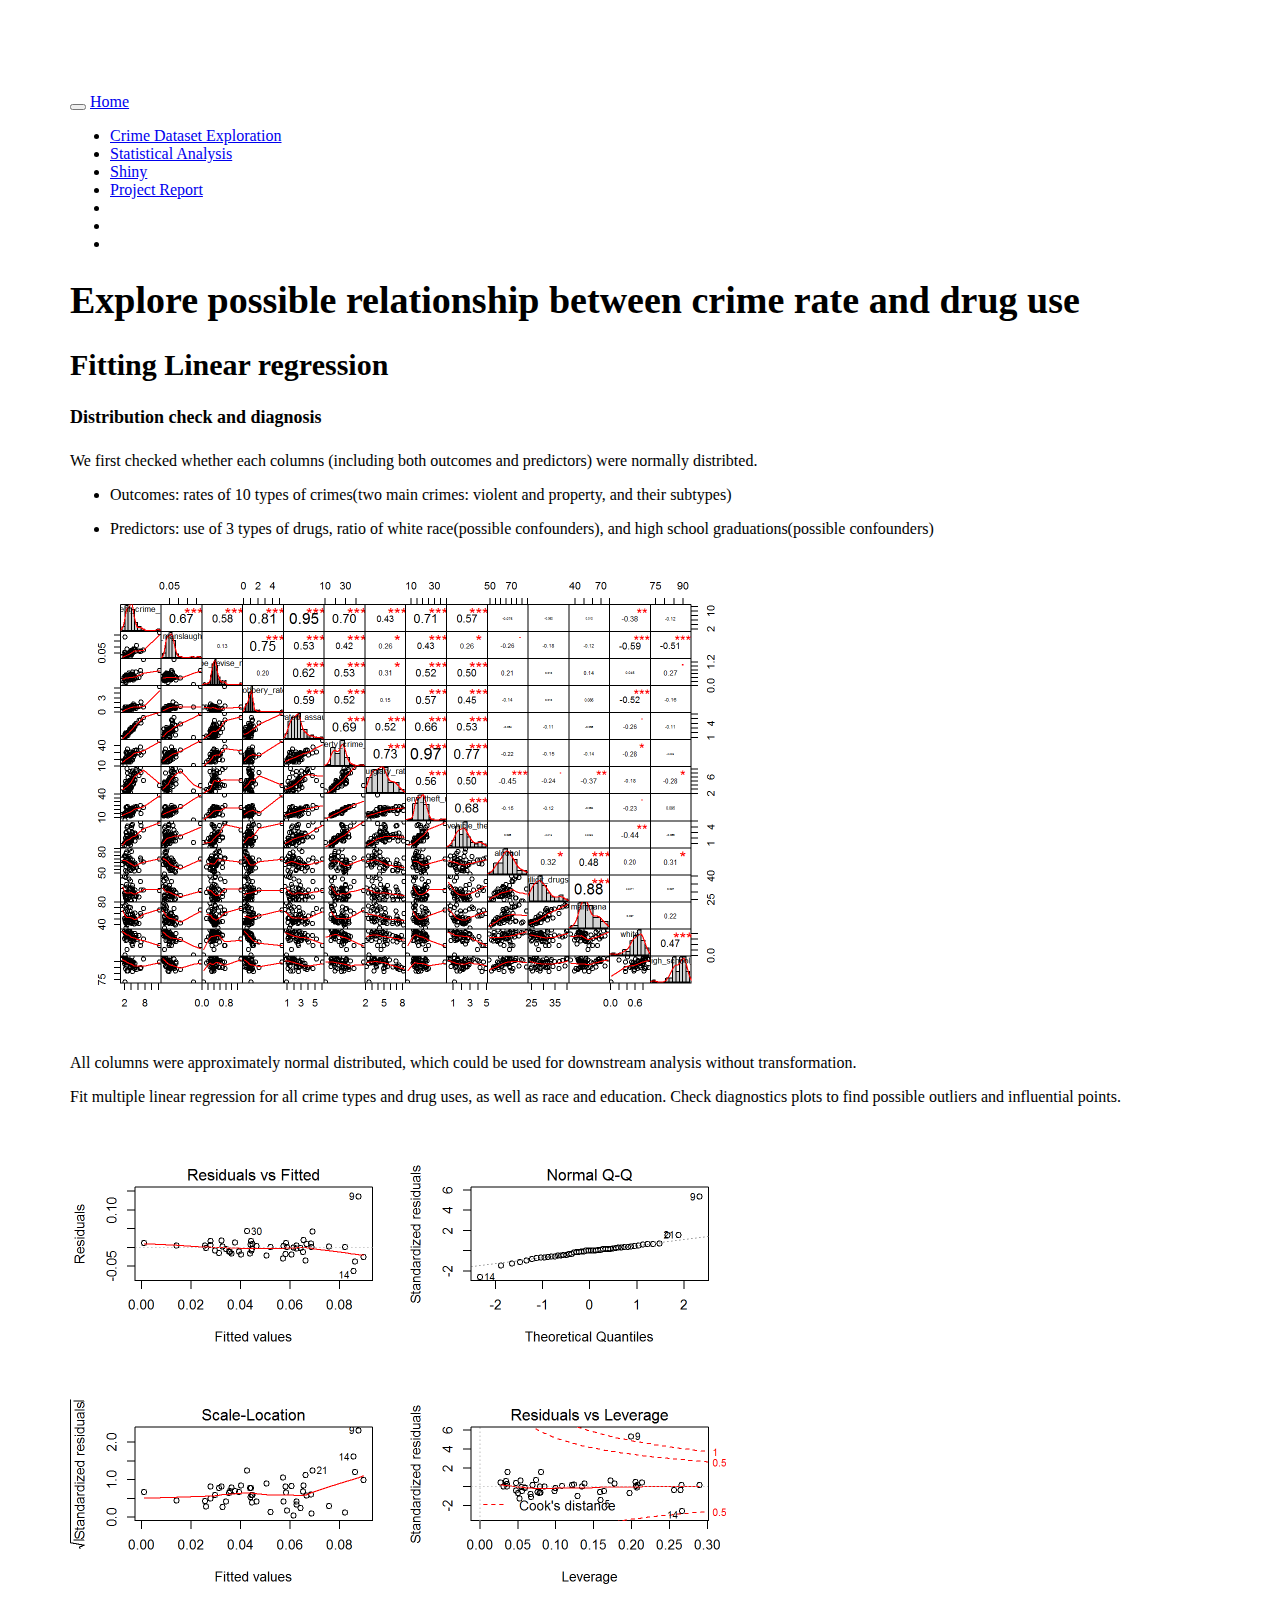
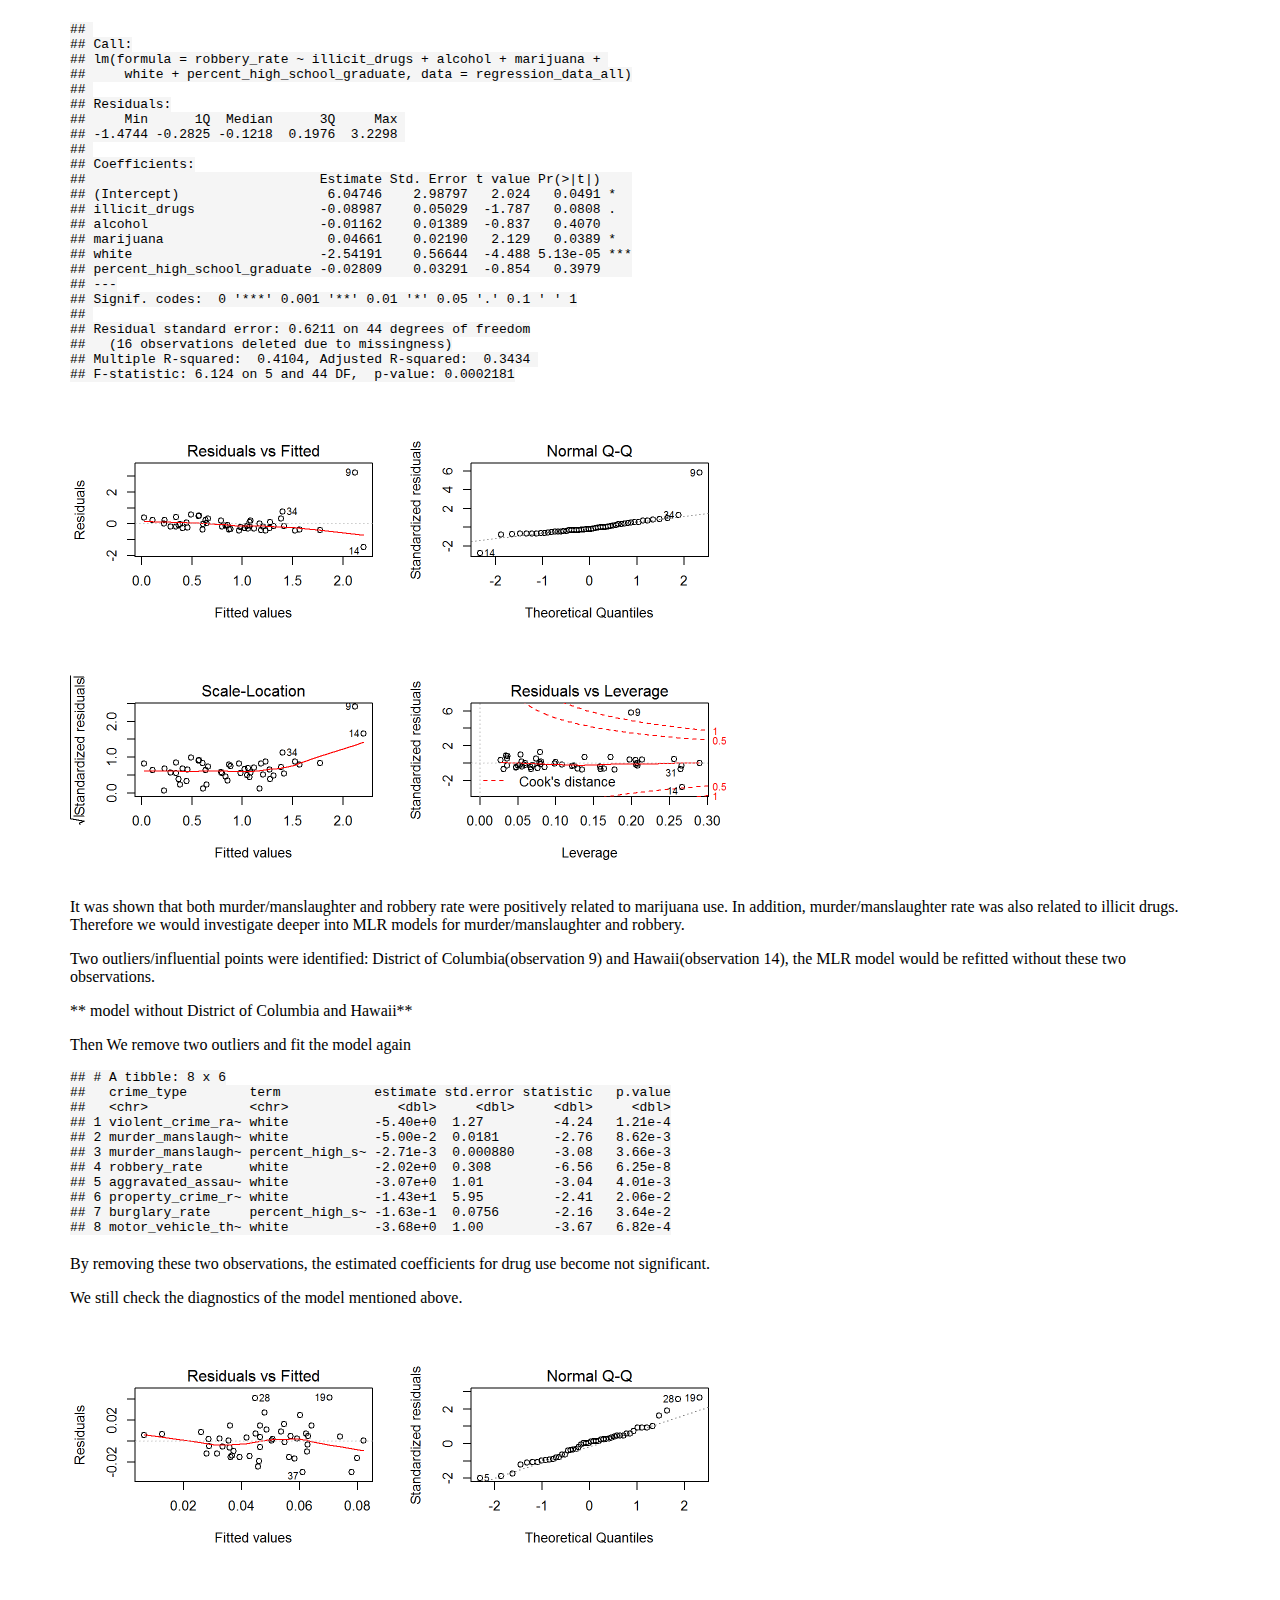
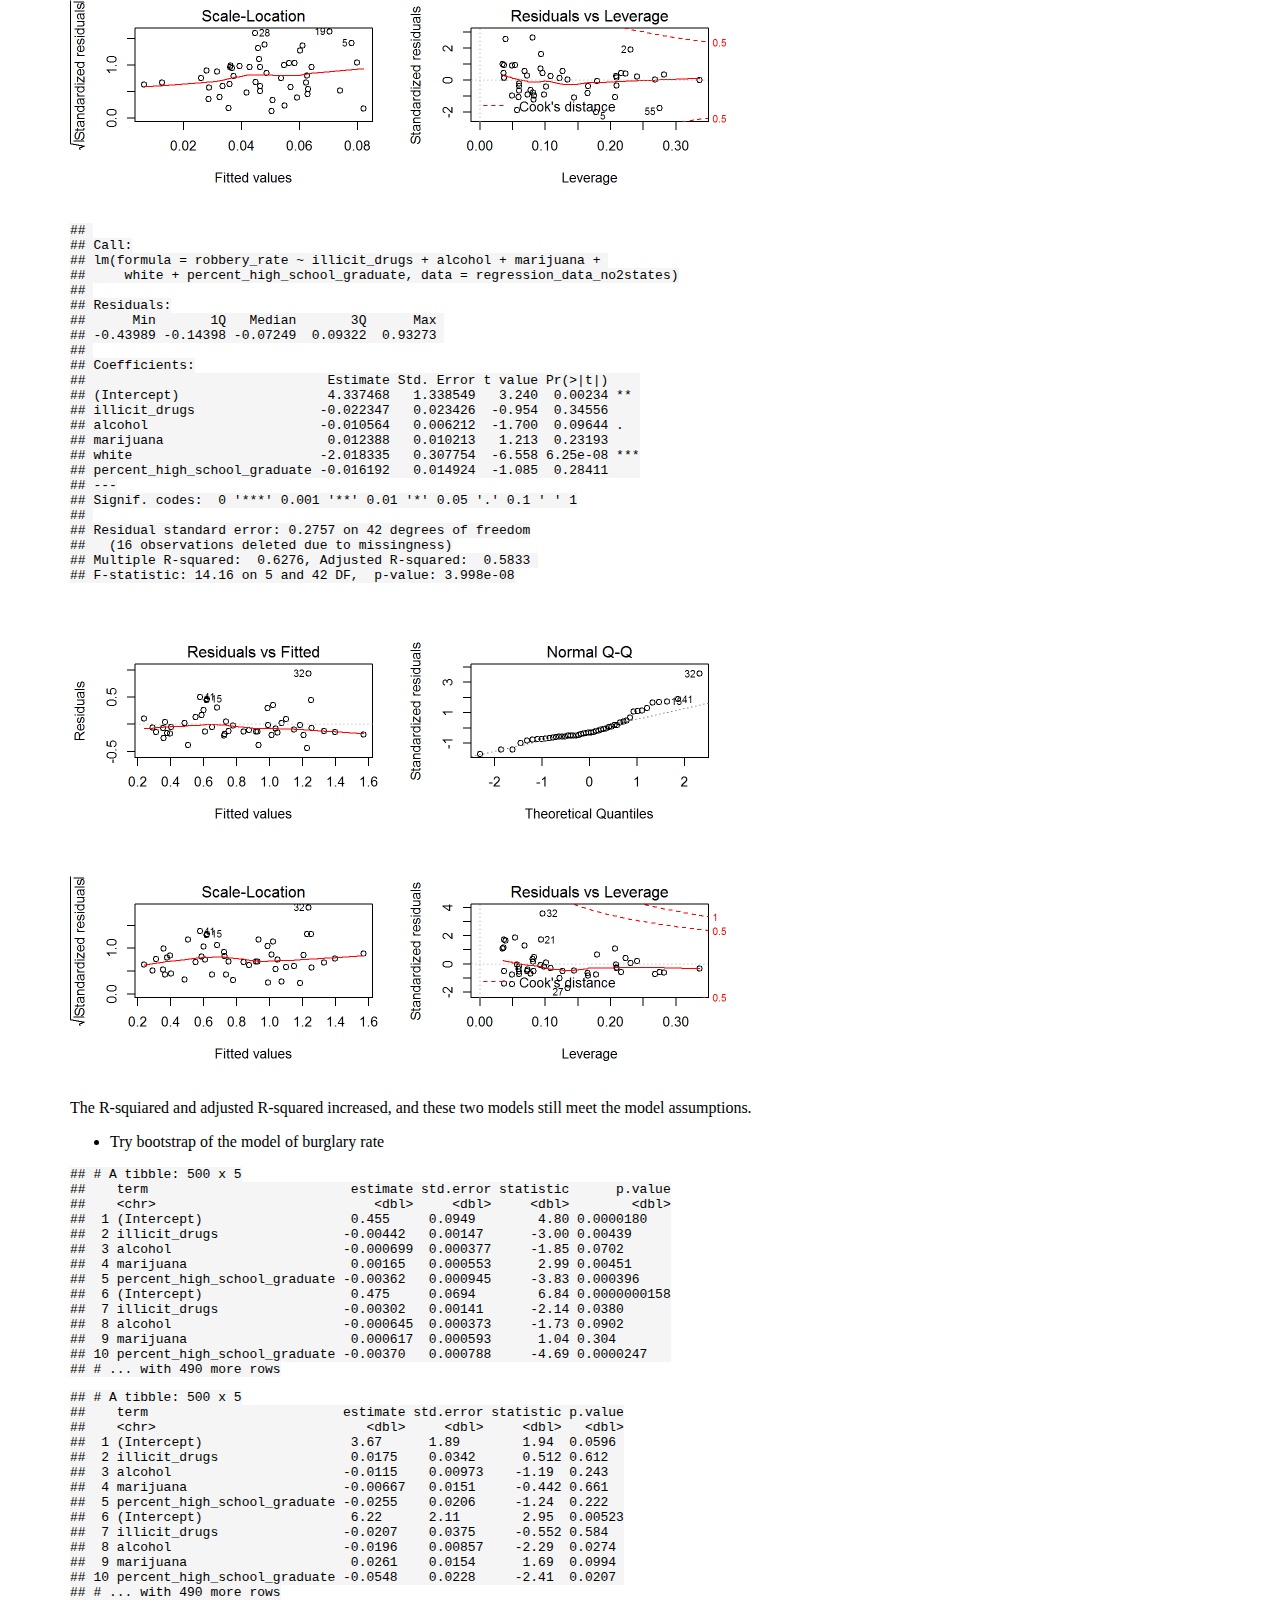
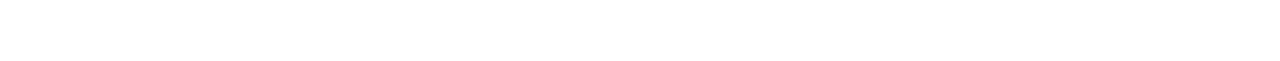
==== commit e181885e: "description" ====
--- a/about.html
+++ b/about.html
@@ -11,7 +11,7 @@
 
 
 
-<title>Linear Regression</title>
+<title>Explore possible relationship between crime rate and drug use</title>
 
 <script src="site_libs/jquery-1.12.4/jquery.min.js"></script>
 <meta name="viewport" content="width=device-width, initial-scale=1" />
@@ -331,50 +331,23 @@
 
 
 
-<h1 class="title toc-ignore">Linear Regression</h1>
-
-</div>
-
-
-<div id="get-y-and-x-for-regression" class="section level4">
-<h4>Get Y and X for regression</h4>
-<p>Y: 51 states, each with mean crime rates (10 types of crimes)</p>
-<p>X: 51 states, each with mean drug rate (3 types of drugs)</p>
-<p>Consider education as a new variable.</p>
-</div>
-<div id="linear-regression" class="section level4">
-<h4>Linear Regression</h4>
+<h1 class="title toc-ignore">Explore possible relationship between crime rate and drug use</h1>
+
+</div>
+
+
+<div id="fitting-linear-regression" class="section level2">
+<h2>Fitting Linear regression</h2>
+<div id="distribution-check-and-diagnosis" class="section level4">
+<h4>Distribution check and diagnosis</h4>
+<p>We first checked whether each columns (including both outcomes and predictors) were normally distribted.</p>
 <ul>
-<li>model with District of Columbia and Hawaii</li>
+<li><p>Outcomes: rates of 10 types of crimes(two main crimes: violent and property, and their subtypes)</p></li>
+<li><p>Predictors: use of 3 types of drugs, ratio of white race(possible confounders), and high school graduations(possible confounders)</p></li>
 </ul>
-<p>Check the distribution for variables. <img src="about_files/figure-html/distribution%20checking-1.png" width="672" /></p>
-<p>Make models for MLR of crime types and drug uses, as well as race and education.</p>
-<p>From the result we could see that, both murder/manslaughter and robbery rate are positively related to marijuana use. In addition, murder/manslaughter rate is also related to illicit drugs. So, we would look into murder/manslaughter and robbery MLR models.</p>
-<p>Check the diagnostics of the model.</p>
-<pre><code>## 
-## Call:
-## lm(formula = murder_manslaughter_rate ~ illicit_drugs + alcohol + 
-##     marijuana + white + percent_high_school_graduate, data = regression_data_all)
-## 
-## Residuals:
-##       Min        1Q    Median        3Q       Max 
-## -0.063197 -0.012816  0.000301  0.008312  0.135414 
-## 
-## Coefficients:
-##                                Estimate Std. Error t value Pr(&gt;|t|)    
-## (Intercept)                   0.4841977  0.1365470   3.546 0.000942 ***
-## illicit_drugs                -0.0055100  0.0022983  -2.397 0.020821 *  
-## alcohol                      -0.0007538  0.0006346  -1.188 0.241284    
-## marijuana                     0.0021129  0.0010007   2.111 0.040455 *  
-## white                        -0.0710033  0.0258855  -2.743 0.008774 ** 
-## percent_high_school_graduate -0.0032263  0.0015039  -2.145 0.037488 *  
-## ---
-## Signif. codes:  0 &#39;***&#39; 0.001 &#39;**&#39; 0.01 &#39;*&#39; 0.05 &#39;.&#39; 0.1 &#39; &#39; 1
-## 
-## Residual standard error: 0.02838 on 44 degrees of freedom
-##   (16 observations deleted due to missingness)
-## Multiple R-squared:  0.3497, Adjusted R-squared:  0.2759 
-## F-statistic: 4.733 on 5 and 44 DF,  p-value: 0.001516</code></pre>
+<p><img src="about_files/figure-html/distribution%20checking-1.png" width="672" /></p>
+<p>All columns were approximately normal distributed, which could be used for downstream analysis without transformation.</p>
+<p>Fit multiple linear regression for all crime types and drug uses, as well as race and education. Check diagnostics plots to find possible outliers and influential points.</p>
 <p><img src="about_files/figure-html/model%20diagnostics-1.png" width="672" /></p>
 <pre><code>## 
 ## Call:
@@ -401,79 +374,25 @@
 ## Multiple R-squared:  0.4104, Adjusted R-squared:  0.3434 
 ## F-statistic: 6.124 on 5 and 44 DF,  p-value: 0.0002181</code></pre>
 <p><img src="about_files/figure-html/model%20diagnostics-2.png" width="672" /></p>
-<p>From the diagnostics, these two models meet the model assumptions.</p>
-<ul>
-<li>Try bootstrap of the model of burglary rate</li>
-</ul>
-<pre><code>## # A tibble: 500 x 5
-##    term                          estimate std.error statistic  p.value
-##    &lt;chr&gt;                            &lt;dbl&gt;     &lt;dbl&gt;     &lt;dbl&gt;    &lt;dbl&gt;
-##  1 (Intercept)                   0.688     0.184         3.74 0.000499
-##  2 illicit_drugs                -0.00915   0.00301      -3.04 0.00386 
-##  3 alcohol                      -0.00117   0.000770     -1.52 0.134   
-##  4 marijuana                     0.00414   0.00135       3.07 0.00359 
-##  5 percent_high_school_graduate -0.00571   0.00196      -2.91 0.00554 
-##  6 (Intercept)                   0.491     0.152         3.23 0.00237 
-##  7 illicit_drugs                -0.00534   0.00253      -2.11 0.0402  
-##  8 alcohol                      -0.000998  0.000905     -1.10 0.276   
-##  9 marijuana                     0.00184   0.00115       1.60 0.117   
-## 10 percent_high_school_graduate -0.00358   0.00162      -2.22 0.0317  
-## # ... with 490 more rows</code></pre>
-<pre><code>## # A tibble: 500 x 5
-##    term                         estimate std.error statistic p.value
-##    &lt;chr&gt;                           &lt;dbl&gt;     &lt;dbl&gt;     &lt;dbl&gt;   &lt;dbl&gt;
-##  1 (Intercept)                    9.97      3.81       2.62   0.0122
-##  2 illicit_drugs                 -0.179     0.0800    -2.23   0.0310
-##  3 alcohol                       -0.0305    0.0180    -1.70   0.0969
-##  4 marijuana                      0.0794    0.0323     2.46   0.0180
-##  5 percent_high_school_graduate  -0.0695    0.0442    -1.57   0.124 
-##  6 (Intercept)                    8.40      4.70       1.79   0.0798
-##  7 illicit_drugs                 -0.113     0.0680    -1.67   0.102 
-##  8 alcohol                       -0.0177    0.0196    -0.901  0.372 
-##  9 marijuana                      0.0610    0.0302     2.02   0.0486
-## 10 percent_high_school_graduate  -0.0699    0.0512    -1.36   0.179 
-## # ... with 490 more rows</code></pre>
+<p>It was shown that both murder/manslaughter and robbery rate were positively related to marijuana use. In addition, murder/manslaughter rate was also related to illicit drugs. Therefore we would investigate deeper into MLR models for murder/manslaughter and robbery.</p>
+<p>Two outliers/influential points were identified: District of Columbia(observation 9) and Hawaii(observation 14), the MLR model would be refitted without these two observations.</p>
 <p>** model without District of Columbia and Hawaii**</p>
-<p>We remove two outliers and fit the model again</p>
+<p>Then We remove two outliers and fit the model again</p>
 <pre><code>## # A tibble: 8 x 6
 ##   crime_type        term            estimate std.error statistic   p.value
 ##   &lt;chr&gt;             &lt;chr&gt;              &lt;dbl&gt;     &lt;dbl&gt;     &lt;dbl&gt;     &lt;dbl&gt;
-## 1 violent_crime_ra… white           -5.40e+0  1.27         -4.24   1.21e-4
-## 2 murder_manslaugh… white           -5.00e-2  0.0181       -2.76   8.62e-3
-## 3 murder_manslaugh… percent_high_s… -2.71e-3  0.000880     -3.08   3.66e-3
+## 1 violent_crime_ra~ white           -5.40e+0  1.27         -4.24   1.21e-4
+## 2 murder_manslaugh~ white           -5.00e-2  0.0181       -2.76   8.62e-3
+## 3 murder_manslaugh~ percent_high_s~ -2.71e-3  0.000880     -3.08   3.66e-3
 ## 4 robbery_rate      white           -2.02e+0  0.308        -6.56   6.25e-8
-## 5 aggravated_assau… white           -3.07e+0  1.01         -3.04   4.01e-3
-## 6 property_crime_r… white           -1.43e+1  5.95         -2.41   2.06e-2
-## 7 burglary_rate     percent_high_s… -1.63e-1  0.0756       -2.16   3.64e-2
-## 8 motor_vehicle_th… white           -3.68e+0  1.00         -3.67   6.82e-4</code></pre>
-<div id="htmlwidget-37d57a6ccdc7824763bd" style="width:100%;height:auto;" class="datatables html-widget"></div>
-<script type="application/json" data-for="htmlwidget-37d57a6ccdc7824763bd">{"x":{"filter":"none","data":[["1","2","3","4","5","6","7","8","9","10","11","12","13","14","15","16","17","18","19","20","21","22","23","24","25","26","27","28","29","30","31","32","33","34","35","36","37","38","39","40","41","42","43","44","45","46","47","48","49","50","51","52","53","54"],["violent_crime_rate","violent_crime_rate","violent_crime_rate","violent_crime_rate","violent_crime_rate","violent_crime_rate","murder_manslaughter_rate","murder_manslaughter_rate","murder_manslaughter_rate","murder_manslaughter_rate","murder_manslaughter_rate","murder_manslaughter_rate","rape_revise_rate","rape_revise_rate","rape_revise_rate","rape_revise_rate","rape_revise_rate","rape_revise_rate","robbery_rate","robbery_rate","robbery_rate","robbery_rate","robbery_rate","robbery_rate","aggravated_assault_rate","aggravated_assault_rate","aggravated_assault_rate","aggravated_assault_rate","aggravated_assault_rate","aggravated_assault_rate","property_crime_rate","property_crime_rate","property_crime_rate","property_crime_rate","property_crime_rate","property_crime_rate","burglary_rate","burglary_rate","burglary_rate","burglary_rate","burglary_rate","burglary_rate","larceny_theft_rate","larceny_theft_rate","larceny_theft_rate","larceny_theft_rate","larceny_theft_rate","larceny_theft_rate","motor_vehicle_theft_rate","motor_vehicle_theft_rate","motor_vehicle_theft_rate","motor_vehicle_theft_rate","motor_vehicle_theft_rate","motor_vehicle_theft_rate"],["(Intercept)","illicit_drugs","alcohol","marijuana","white","percent_high_school_graduate","(Intercept)","illicit_drugs","alcohol","marijuana","white","percent_high_school_graduate","(Intercept)","illicit_drugs","alcohol","marijuana","white","percent_high_school_graduate","(Intercept)","illicit_drugs","alcohol","marijuana","white","percent_high_school_graduate","(Intercept)","illicit_drugs","alcohol","marijuana","white","percent_high_school_graduate","(Intercept)","illicit_drugs","alcohol","marijuana","white","percent_high_school_graduate","(Intercept)","illicit_drugs","alcohol","marijuana","white","percent_high_school_graduate","(Intercept)","illicit_drugs","alcohol","marijuana","white","percent_high_school_graduate","(Intercept)","illicit_drugs","alcohol","marijuana","white","percent_high_school_graduate"],[20.71,-0.25,0.01,0.11,-5.48,-0.13,0.48,-0.01,-0,0,-0.07,-0,0.26,-0.02,0,0.01,-0.2,0,6.05,-0.09,-0.01,0.05,-2.54,-0.03,13.91,-0.14,0.02,0.05,-2.67,-0.11,69.66,-0.46,-0.06,0.13,-19.33,-0.24,25.58,0.01,-0.04,-0.03,-1.87,-0.17,37.62,-0.43,-0.04,0.15,-13.48,-0.03,6.46,-0.04,0.03,0.01,-3.97,-0.03],[7.48,0.13,0.03,0.05,1.42,0.08,0.14,0,0,0,0.03,0,0.86,0.01,0,0.01,0.16,0.01,2.99,0.05,0.01,0.02,0.57,0.03,4.85,0.08,0.02,0.04,0.92,0.05,28.01,0.47,0.13,0.21,5.31,0.31,6.61,0.11,0.03,0.05,1.25,0.07,21.11,0.36,0.1,0.15,4,0.23,4.3,0.07,0.02,0.03,0.82,0.05],[2.77,-2.01,0.26,1.96,-3.87,-1.64,3.55,-2.4,-1.19,2.11,-2.74,-2.15,0.3,-1.23,0.96,1.17,-1.19,0.25,2.02,-1.79,-0.84,2.13,-4.49,-0.85,2.87,-1.71,0.78,1.43,-2.91,-1.98,2.49,-0.98,-0.46,0.64,-3.64,-0.76,3.87,0.05,-1.45,-0.62,-1.49,-2.36,1.78,-1.21,-0.42,0.99,-3.37,-0.15,1.5,-0.5,1.33,0.28,-4.87,-0.64],[0.01,0.05,0.79,0.06,0,0.11,0,0.02,0.24,0.04,0.01,0.04,0.77,0.22,0.34,0.25,0.24,0.81,0.05,0.08,0.41,0.04,0,0.4,0.01,0.09,0.44,0.16,0.01,0.05,0.02,0.33,0.65,0.52,0,0.45,0,0.96,0.16,0.54,0.14,0.02,0.08,0.23,0.67,0.33,0,0.89,0.14,0.62,0.19,0.78,0,0.53]],"container":"<table class=\"display\">\n  <thead>\n    <tr>\n      <th> <\/th>\n      <th>crime_type<\/th>\n      <th>term<\/th>\n      <th>estimate<\/th>\n      <th>std.error<\/th>\n      <th>statistic<\/th>\n      <th>p.value<\/th>\n    <\/tr>\n  <\/thead>\n<\/table>","options":{"pageLength":5,"columnDefs":[{"className":"dt-right","targets":[3,4,5,6]},{"orderable":false,"targets":0}],"order":[],"autoWidth":false,"orderClasses":false,"lengthMenu":[5,10,25,50,100]}},"evals":[],"jsHooks":[]}</script>
-<p>After removing these two points, the estimated coefficients for drug use become not significant.</p>
+## 5 aggravated_assau~ white           -3.07e+0  1.01         -3.04   4.01e-3
+## 6 property_crime_r~ white           -1.43e+1  5.95         -2.41   2.06e-2
+## 7 burglary_rate     percent_high_s~ -1.63e-1  0.0756       -2.16   3.64e-2
+## 8 motor_vehicle_th~ white           -3.68e+0  1.00         -3.67   6.82e-4</code></pre>
+<div id="htmlwidget-a194914d640c998f1afb" style="width:100%;height:auto;" class="datatables html-widget"></div>
+<script type="application/json" data-for="htmlwidget-a194914d640c998f1afb">{"x":{"filter":"none","data":[["1","2","3","4","5","6","7","8","9","10","11","12","13","14","15","16","17","18","19","20","21","22","23","24","25","26","27","28","29","30","31","32","33","34","35","36","37","38","39","40","41","42","43","44","45","46","47","48","49","50","51","52","53","54"],["violent_crime_rate","violent_crime_rate","violent_crime_rate","violent_crime_rate","violent_crime_rate","violent_crime_rate","murder_manslaughter_rate","murder_manslaughter_rate","murder_manslaughter_rate","murder_manslaughter_rate","murder_manslaughter_rate","murder_manslaughter_rate","rape_revise_rate","rape_revise_rate","rape_revise_rate","rape_revise_rate","rape_revise_rate","rape_revise_rate","robbery_rate","robbery_rate","robbery_rate","robbery_rate","robbery_rate","robbery_rate","aggravated_assault_rate","aggravated_assault_rate","aggravated_assault_rate","aggravated_assault_rate","aggravated_assault_rate","aggravated_assault_rate","property_crime_rate","property_crime_rate","property_crime_rate","property_crime_rate","property_crime_rate","property_crime_rate","burglary_rate","burglary_rate","burglary_rate","burglary_rate","burglary_rate","burglary_rate","larceny_theft_rate","larceny_theft_rate","larceny_theft_rate","larceny_theft_rate","larceny_theft_rate","larceny_theft_rate","motor_vehicle_theft_rate","motor_vehicle_theft_rate","motor_vehicle_theft_rate","motor_vehicle_theft_rate","motor_vehicle_theft_rate","motor_vehicle_theft_rate"],["(Intercept)","illicit_drugs","alcohol","marijuana","white","percent_high_school_graduate","(Intercept)","illicit_drugs","alcohol","marijuana","white","percent_high_school_graduate","(Intercept)","illicit_drugs","alcohol","marijuana","white","percent_high_school_graduate","(Intercept)","illicit_drugs","alcohol","marijuana","white","percent_high_school_graduate","(Intercept)","illicit_drugs","alcohol","marijuana","white","percent_high_school_graduate","(Intercept)","illicit_drugs","alcohol","marijuana","white","percent_high_school_graduate","(Intercept)","illicit_drugs","alcohol","marijuana","white","percent_high_school_graduate","(Intercept)","illicit_drugs","alcohol","marijuana","white","percent_high_school_graduate","(Intercept)","illicit_drugs","alcohol","marijuana","white","percent_high_school_graduate"],[20.71,-0.25,0.01,0.11,-5.48,-0.13,0.48,-0.01,-0,0,-0.07,-0,0.26,-0.02,0,0.01,-0.2,0,6.05,-0.09,-0.01,0.05,-2.54,-0.03,13.91,-0.14,0.02,0.05,-2.67,-0.11,69.66,-0.46,-0.06,0.13,-19.33,-0.24,25.58,0.01,-0.04,-0.03,-1.87,-0.17,37.62,-0.43,-0.04,0.15,-13.48,-0.03,6.46,-0.04,0.03,0.01,-3.97,-0.03],[7.48,0.13,0.03,0.05,1.42,0.08,0.14,0,0,0,0.03,0,0.86,0.01,0,0.01,0.16,0.01,2.99,0.05,0.01,0.02,0.57,0.03,4.85,0.08,0.02,0.04,0.92,0.05,28.01,0.47,0.13,0.21,5.31,0.31,6.61,0.11,0.03,0.05,1.25,0.07,21.11,0.36,0.1,0.15,4,0.23,4.3,0.07,0.02,0.03,0.82,0.05],[2.77,-2.01,0.26,1.96,-3.87,-1.64,3.55,-2.4,-1.19,2.11,-2.74,-2.15,0.3,-1.23,0.96,1.17,-1.19,0.25,2.02,-1.79,-0.84,2.13,-4.49,-0.85,2.87,-1.71,0.78,1.43,-2.91,-1.98,2.49,-0.98,-0.46,0.64,-3.64,-0.76,3.87,0.05,-1.45,-0.62,-1.49,-2.36,1.78,-1.21,-0.42,0.99,-3.37,-0.15,1.5,-0.5,1.33,0.28,-4.87,-0.64],[0.01,0.05,0.79,0.06,0,0.11,0,0.02,0.24,0.04,0.01,0.04,0.77,0.22,0.34,0.25,0.24,0.81,0.05,0.08,0.41,0.04,0,0.4,0.01,0.09,0.44,0.16,0.01,0.05,0.02,0.33,0.65,0.52,0,0.45,0,0.96,0.16,0.54,0.14,0.02,0.08,0.23,0.67,0.33,0,0.89,0.14,0.62,0.19,0.78,0,0.53]],"container":"<table class=\"display\">\n  <thead>\n    <tr>\n      <th> <\/th>\n      <th>crime_type<\/th>\n      <th>term<\/th>\n      <th>estimate<\/th>\n      <th>std.error<\/th>\n      <th>statistic<\/th>\n      <th>p.value<\/th>\n    <\/tr>\n  <\/thead>\n<\/table>","options":{"pageLength":5,"columnDefs":[{"className":"dt-right","targets":[3,4,5,6]},{"orderable":false,"targets":0}],"order":[],"autoWidth":false,"orderClasses":false,"lengthMenu":[5,10,25,50,100]}},"evals":[],"jsHooks":[]}</script>
+<p>By removing these two observations, the estimated coefficients for drug use become not significant.</p>
 <p>We still check the diagnostics of the model mentioned above.</p>
-<pre><code>## 
-## Call:
-## lm(formula = murder_manslaughter_rate ~ illicit_drugs + alcohol + 
-##     marijuana + white + percent_high_school_graduate, data = regression_data_no2states)
-## 
-## Residuals:
-##       Min        1Q    Median        3Q       Max 
-## -0.029528 -0.011921  0.001162  0.006981  0.041230 
-## 
-## Coefficients:
-##                                Estimate Std. Error t value Pr(&gt;|t|)    
-## (Intercept)                   0.4115731  0.0789263   5.215 5.29e-06 ***
-## illicit_drugs                -0.0027013  0.0013813  -1.956  0.05718 .  
-## alcohol                      -0.0007047  0.0003663  -1.924  0.06118 .  
-## marijuana                     0.0006851  0.0006022   1.138  0.26167    
-## white                        -0.0500129  0.0181464  -2.756  0.00862 ** 
-## percent_high_school_graduate -0.0027090  0.0008800  -3.079  0.00366 ** 
-## ---
-## Signif. codes:  0 &#39;***&#39; 0.001 &#39;**&#39; 0.01 &#39;*&#39; 0.05 &#39;.&#39; 0.1 &#39; &#39; 1
-## 
-## Residual standard error: 0.01626 on 42 degrees of freedom
-##   (16 observations deleted due to missingness)
-## Multiple R-squared:  0.5307, Adjusted R-squared:  0.4748 
-## F-statistic: 9.498 on 5 and 42 DF,  p-value: 4.085e-06</code></pre>
 <p><img src="about_files/figure-html/model%20diagnostics_another-1.png" width="672" /></p>
 <pre><code>## 
 ## Call:
@@ -505,33 +424,34 @@
 <li>Try bootstrap of the model of burglary rate</li>
 </ul>
 <pre><code>## # A tibble: 500 x 5
-##    term                          estimate std.error statistic     p.value
-##    &lt;chr&gt;                            &lt;dbl&gt;     &lt;dbl&gt;     &lt;dbl&gt;       &lt;dbl&gt;
-##  1 (Intercept)                   0.373     0.0727       5.13  0.00000601 
-##  2 illicit_drugs                -0.000577  0.00124     -0.466 0.643      
-##  3 alcohol                      -0.000831  0.000330    -2.52  0.0153     
-##  4 marijuana                    -0.000344  0.000536    -0.641 0.525      
-##  5 percent_high_school_graduate -0.00265   0.000757    -3.50  0.00107    
-##  6 (Intercept)                   0.536     0.0864       6.20  0.000000202
-##  7 illicit_drugs                -0.00360   0.00177     -2.03  0.0484     
-##  8 alcohol                      -0.000927  0.000466    -1.99  0.0529     
-##  9 marijuana                     0.000962  0.000731     1.32  0.195      
-## 10 percent_high_school_graduate -0.00417   0.000884    -4.72  0.0000264  
+##    term                          estimate std.error statistic      p.value
+##    &lt;chr&gt;                            &lt;dbl&gt;     &lt;dbl&gt;     &lt;dbl&gt;        &lt;dbl&gt;
+##  1 (Intercept)                   0.455     0.0949        4.80 0.0000180   
+##  2 illicit_drugs                -0.00442   0.00147      -3.00 0.00439     
+##  3 alcohol                      -0.000699  0.000377     -1.85 0.0702      
+##  4 marijuana                     0.00165   0.000553      2.99 0.00451     
+##  5 percent_high_school_graduate -0.00362   0.000945     -3.83 0.000396    
+##  6 (Intercept)                   0.475     0.0694        6.84 0.0000000158
+##  7 illicit_drugs                -0.00302   0.00141      -2.14 0.0380      
+##  8 alcohol                      -0.000645  0.000373     -1.73 0.0902      
+##  9 marijuana                     0.000617  0.000593      1.04 0.304       
+## 10 percent_high_school_graduate -0.00370   0.000788     -4.69 0.0000247   
 ## # ... with 490 more rows</code></pre>
 <pre><code>## # A tibble: 500 x 5
-##    term                         estimate std.error statistic   p.value
-##    &lt;chr&gt;                           &lt;dbl&gt;     &lt;dbl&gt;     &lt;dbl&gt;     &lt;dbl&gt;
-##  1 (Intercept)                    8.34     1.78        4.68  0.0000355
-##  2 illicit_drugs                 -0.0634   0.0331     -1.91  0.0634   
-##  3 alcohol                       -0.0133   0.00781    -1.71  0.0958   
-##  4 marijuana                      0.0368   0.0148      2.49  0.0173   
-##  5 percent_high_school_graduate  -0.0770   0.0212     -3.64  0.000818 
-##  6 (Intercept)                    6.08     1.94        3.13  0.00323  
-##  7 illicit_drugs                 -0.0289   0.0370     -0.783 0.438    
-##  8 alcohol                       -0.0239   0.00909    -2.62  0.0122   
-##  9 marijuana                      0.0139   0.0171      0.817 0.419    
-## 10 percent_high_school_graduate  -0.0409   0.0205     -1.99  0.0530   
+##    term                         estimate std.error statistic p.value
+##    &lt;chr&gt;                           &lt;dbl&gt;     &lt;dbl&gt;     &lt;dbl&gt;   &lt;dbl&gt;
+##  1 (Intercept)                   3.67      1.89        1.94  0.0596 
+##  2 illicit_drugs                 0.0175    0.0342      0.512 0.612  
+##  3 alcohol                      -0.0115    0.00973    -1.19  0.243  
+##  4 marijuana                    -0.00667   0.0151     -0.442 0.661  
+##  5 percent_high_school_graduate -0.0255    0.0206     -1.24  0.222  
+##  6 (Intercept)                   6.22      2.11        2.95  0.00523
+##  7 illicit_drugs                -0.0207    0.0375     -0.552 0.584  
+##  8 alcohol                      -0.0196    0.00857    -2.29  0.0274 
+##  9 marijuana                     0.0261    0.0154      1.69  0.0994 
+## 10 percent_high_school_graduate -0.0548    0.0228     -2.41  0.0207 
 ## # ... with 490 more rows</code></pre>
+</div>
 </div>
 
 
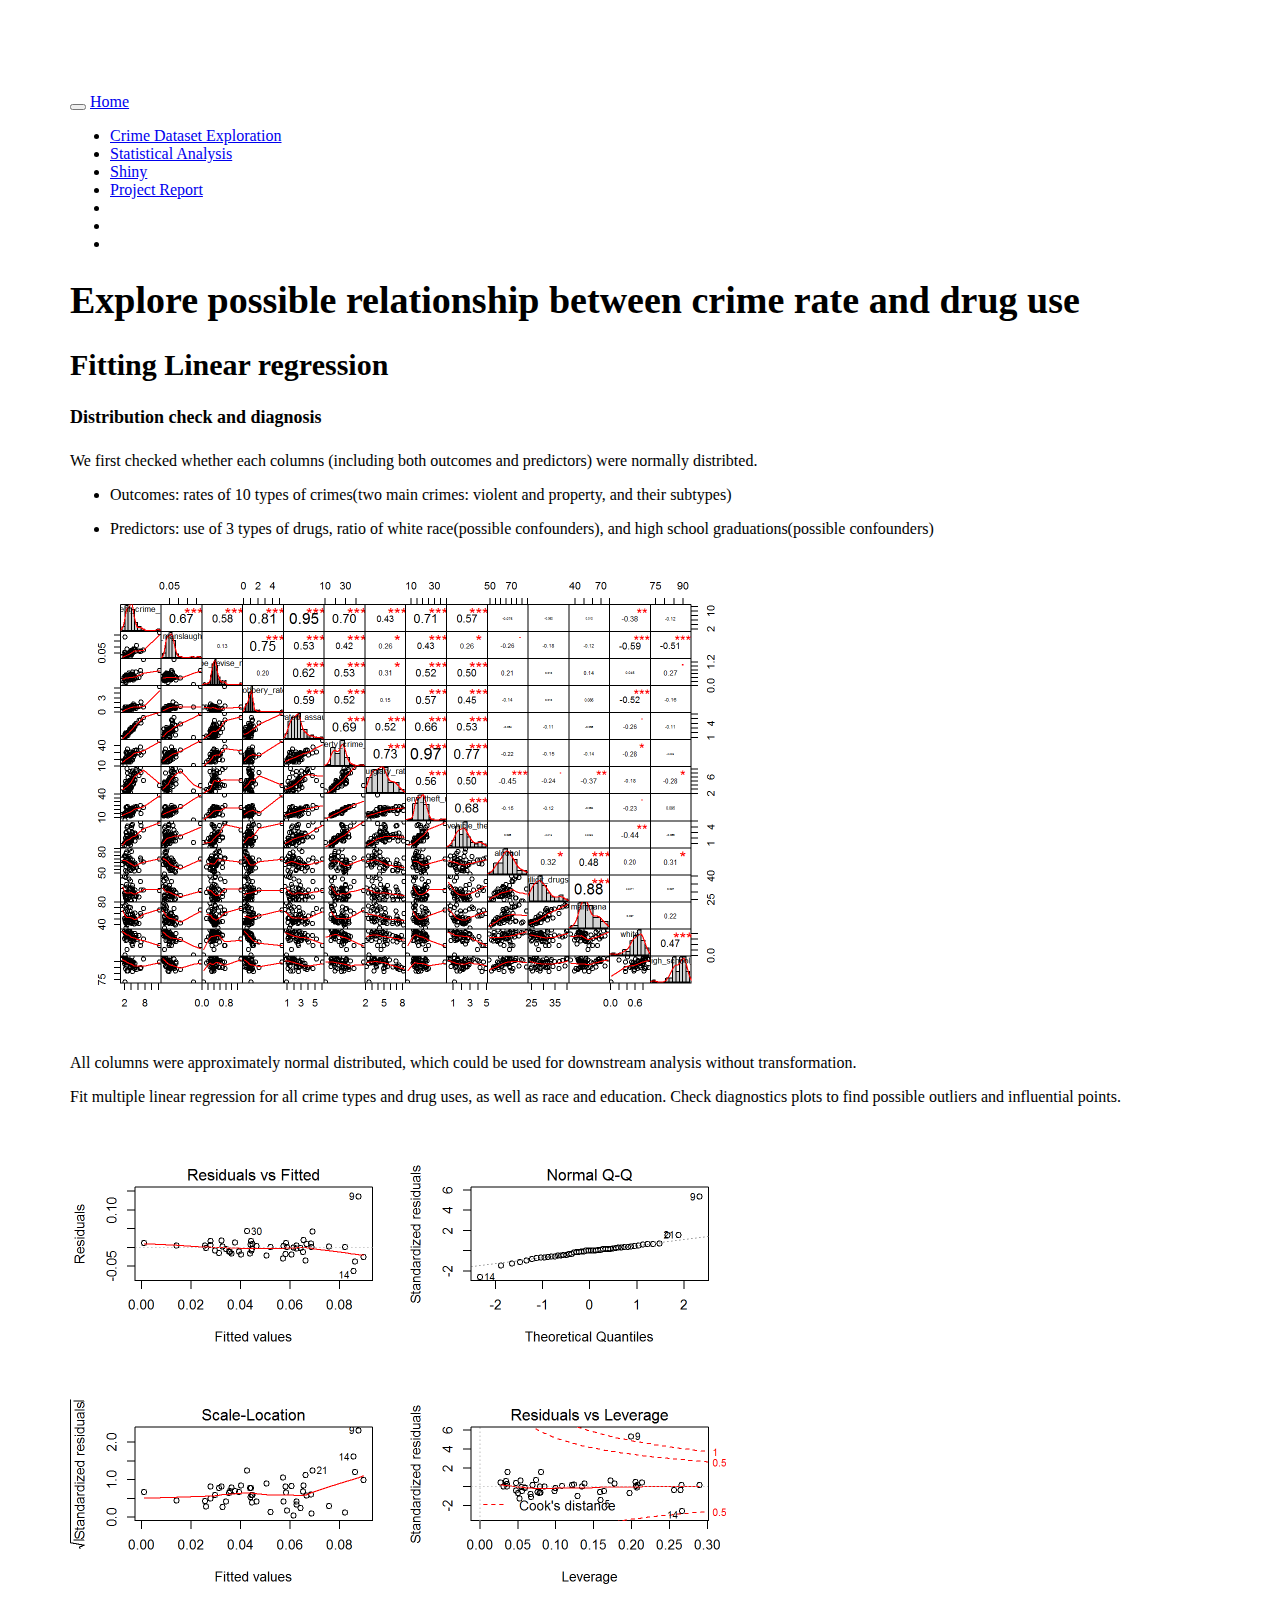
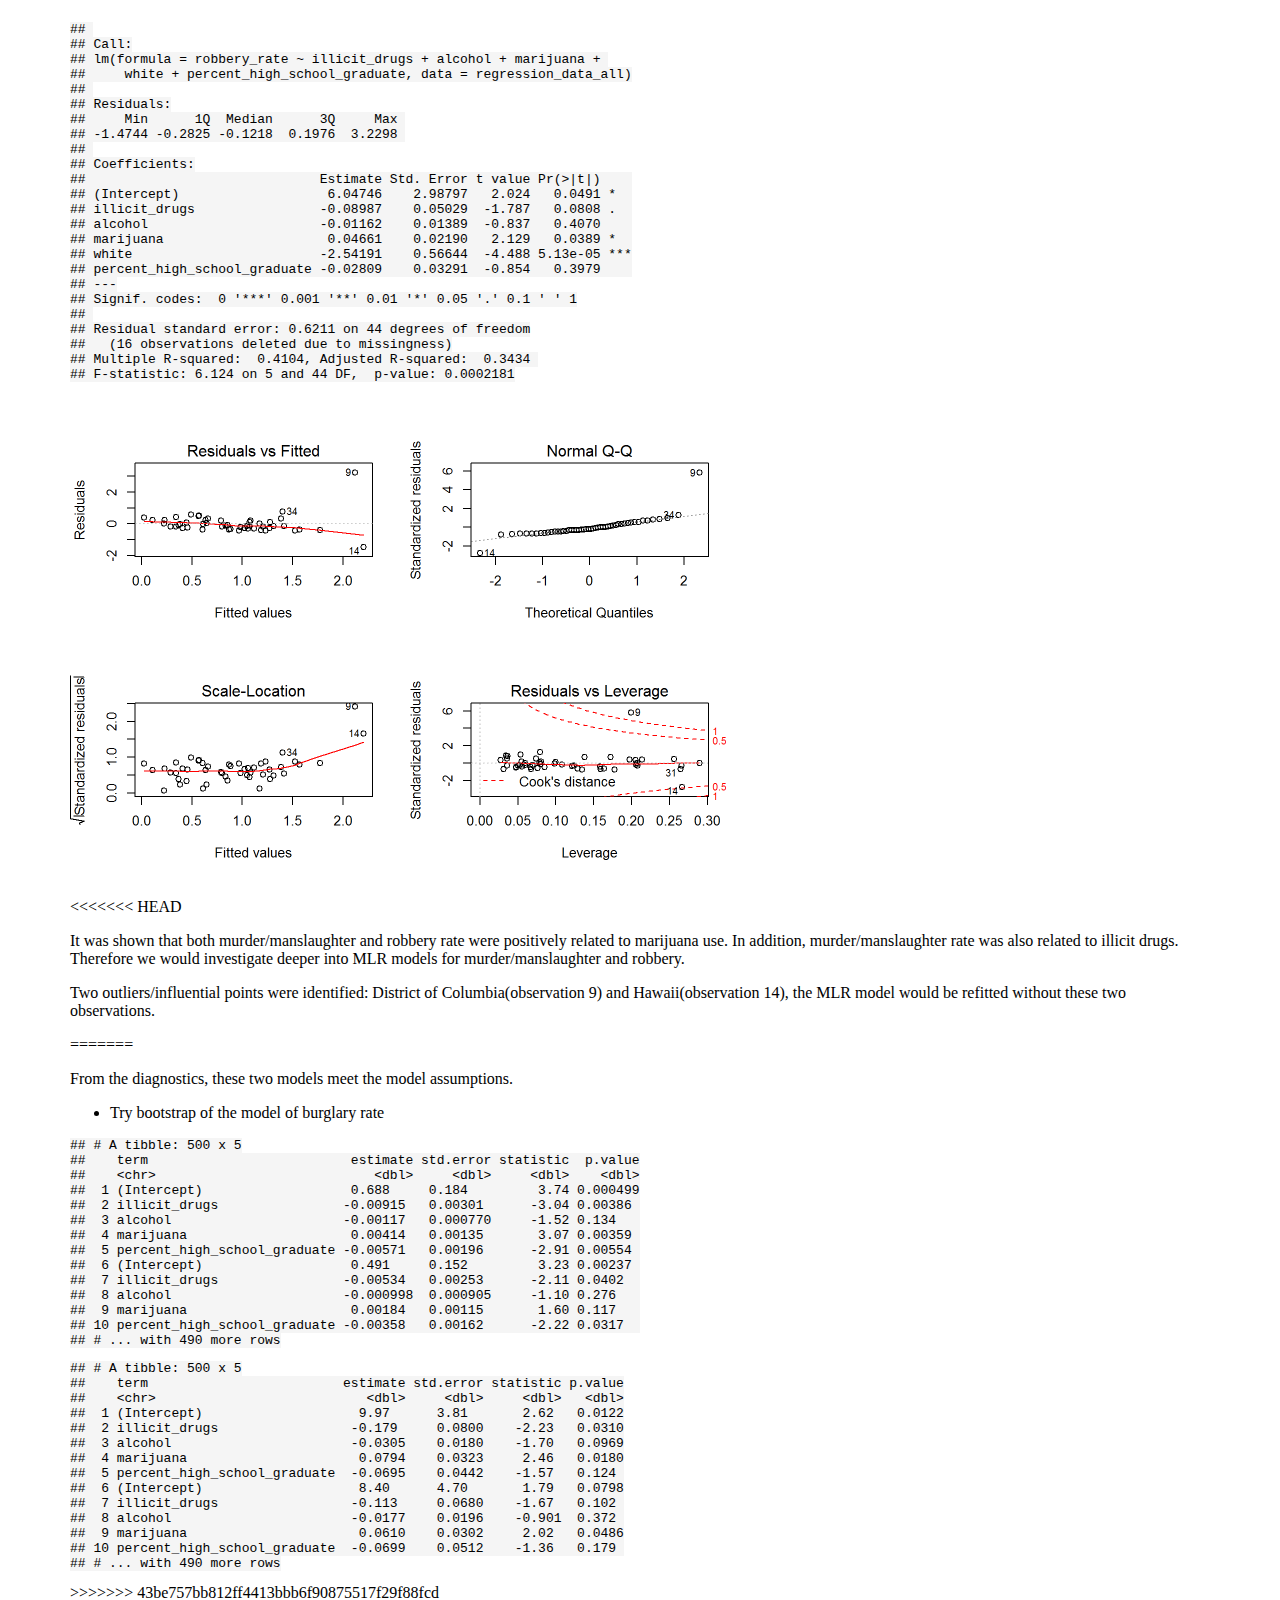
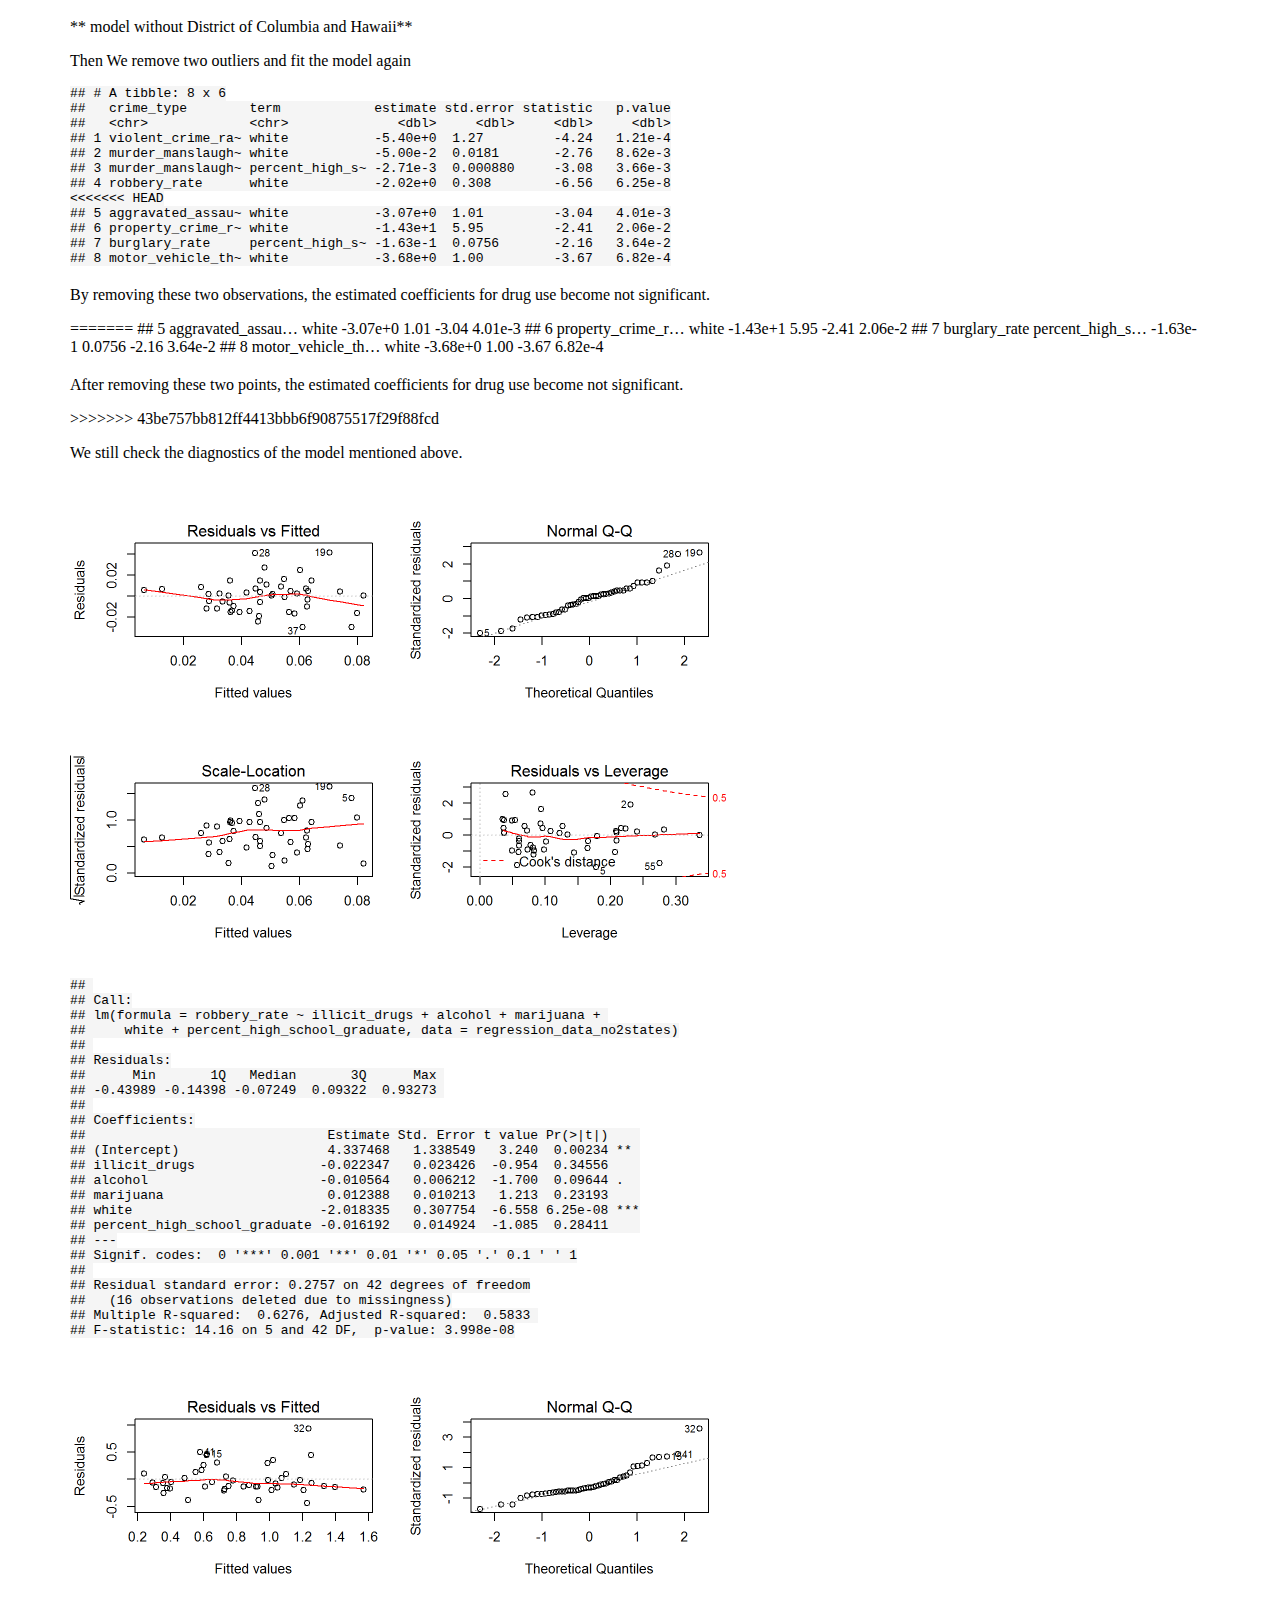
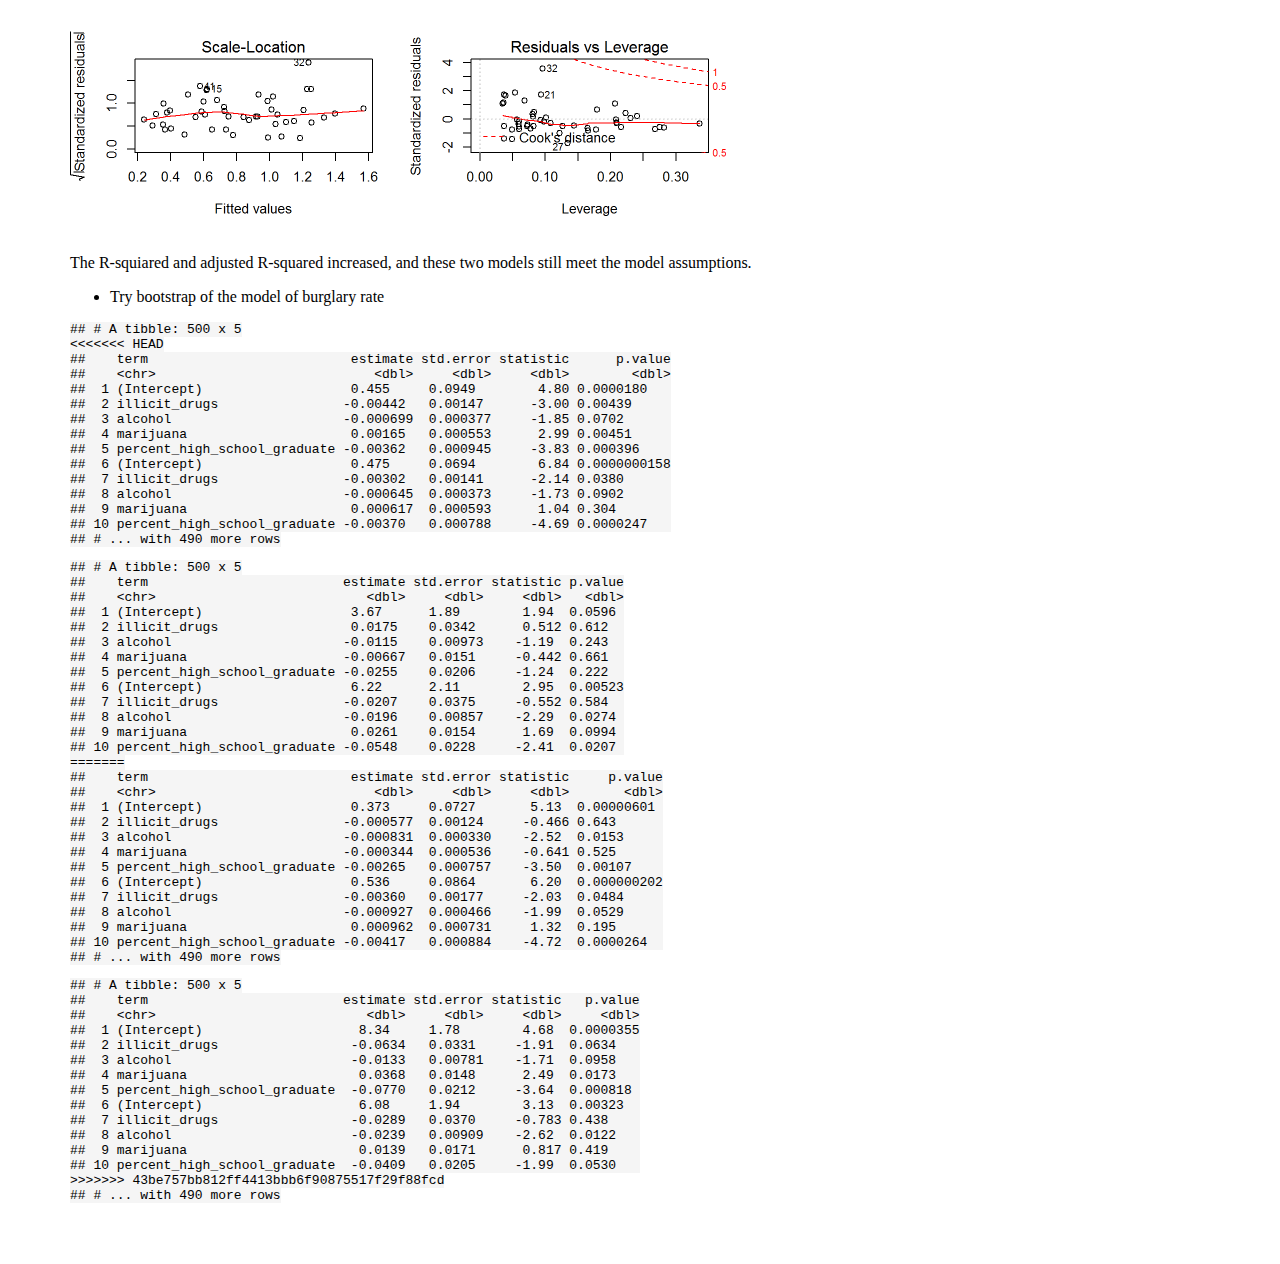
==== commit 90cf7024: "description" ====
--- a/about.html
+++ b/about.html
@@ -374,8 +374,43 @@
 ## Multiple R-squared:  0.4104, Adjusted R-squared:  0.3434 
 ## F-statistic: 6.124 on 5 and 44 DF,  p-value: 0.0002181</code></pre>
 <p><img src="about_files/figure-html/model%20diagnostics-2.png" width="672" /></p>
+<<<<<<< HEAD
 <p>It was shown that both murder/manslaughter and robbery rate were positively related to marijuana use. In addition, murder/manslaughter rate was also related to illicit drugs. Therefore we would investigate deeper into MLR models for murder/manslaughter and robbery.</p>
 <p>Two outliers/influential points were identified: District of Columbia(observation 9) and Hawaii(observation 14), the MLR model would be refitted without these two observations.</p>
+=======
+<p>From the diagnostics, these two models meet the model assumptions.</p>
+<ul>
+<li>Try bootstrap of the model of burglary rate</li>
+</ul>
+<pre><code>## # A tibble: 500 x 5
+##    term                          estimate std.error statistic  p.value
+##    &lt;chr&gt;                            &lt;dbl&gt;     &lt;dbl&gt;     &lt;dbl&gt;    &lt;dbl&gt;
+##  1 (Intercept)                   0.688     0.184         3.74 0.000499
+##  2 illicit_drugs                -0.00915   0.00301      -3.04 0.00386 
+##  3 alcohol                      -0.00117   0.000770     -1.52 0.134   
+##  4 marijuana                     0.00414   0.00135       3.07 0.00359 
+##  5 percent_high_school_graduate -0.00571   0.00196      -2.91 0.00554 
+##  6 (Intercept)                   0.491     0.152         3.23 0.00237 
+##  7 illicit_drugs                -0.00534   0.00253      -2.11 0.0402  
+##  8 alcohol                      -0.000998  0.000905     -1.10 0.276   
+##  9 marijuana                     0.00184   0.00115       1.60 0.117   
+## 10 percent_high_school_graduate -0.00358   0.00162      -2.22 0.0317  
+## # ... with 490 more rows</code></pre>
+<pre><code>## # A tibble: 500 x 5
+##    term                         estimate std.error statistic p.value
+##    &lt;chr&gt;                           &lt;dbl&gt;     &lt;dbl&gt;     &lt;dbl&gt;   &lt;dbl&gt;
+##  1 (Intercept)                    9.97      3.81       2.62   0.0122
+##  2 illicit_drugs                 -0.179     0.0800    -2.23   0.0310
+##  3 alcohol                       -0.0305    0.0180    -1.70   0.0969
+##  4 marijuana                      0.0794    0.0323     2.46   0.0180
+##  5 percent_high_school_graduate  -0.0695    0.0442    -1.57   0.124 
+##  6 (Intercept)                    8.40      4.70       1.79   0.0798
+##  7 illicit_drugs                 -0.113     0.0680    -1.67   0.102 
+##  8 alcohol                       -0.0177    0.0196    -0.901  0.372 
+##  9 marijuana                      0.0610    0.0302     2.02   0.0486
+## 10 percent_high_school_graduate  -0.0699    0.0512    -1.36   0.179 
+## # ... with 490 more rows</code></pre>
+>>>>>>> 43be757bb812ff4413bbb6f90875517f29f88fcd
 <p>** model without District of Columbia and Hawaii**</p>
 <p>Then We remove two outliers and fit the model again</p>
 <pre><code>## # A tibble: 8 x 6
@@ -385,6 +420,7 @@
 ## 2 murder_manslaugh~ white           -5.00e-2  0.0181       -2.76   8.62e-3
 ## 3 murder_manslaugh~ percent_high_s~ -2.71e-3  0.000880     -3.08   3.66e-3
 ## 4 robbery_rate      white           -2.02e+0  0.308        -6.56   6.25e-8
+<<<<<<< HEAD
 ## 5 aggravated_assau~ white           -3.07e+0  1.01         -3.04   4.01e-3
 ## 6 property_crime_r~ white           -1.43e+1  5.95         -2.41   2.06e-2
 ## 7 burglary_rate     percent_high_s~ -1.63e-1  0.0756       -2.16   3.64e-2
@@ -392,6 +428,15 @@
 <div id="htmlwidget-a194914d640c998f1afb" style="width:100%;height:auto;" class="datatables html-widget"></div>
 <script type="application/json" data-for="htmlwidget-a194914d640c998f1afb">{"x":{"filter":"none","data":[["1","2","3","4","5","6","7","8","9","10","11","12","13","14","15","16","17","18","19","20","21","22","23","24","25","26","27","28","29","30","31","32","33","34","35","36","37","38","39","40","41","42","43","44","45","46","47","48","49","50","51","52","53","54"],["violent_crime_rate","violent_crime_rate","violent_crime_rate","violent_crime_rate","violent_crime_rate","violent_crime_rate","murder_manslaughter_rate","murder_manslaughter_rate","murder_manslaughter_rate","murder_manslaughter_rate","murder_manslaughter_rate","murder_manslaughter_rate","rape_revise_rate","rape_revise_rate","rape_revise_rate","rape_revise_rate","rape_revise_rate","rape_revise_rate","robbery_rate","robbery_rate","robbery_rate","robbery_rate","robbery_rate","robbery_rate","aggravated_assault_rate","aggravated_assault_rate","aggravated_assault_rate","aggravated_assault_rate","aggravated_assault_rate","aggravated_assault_rate","property_crime_rate","property_crime_rate","property_crime_rate","property_crime_rate","property_crime_rate","property_crime_rate","burglary_rate","burglary_rate","burglary_rate","burglary_rate","burglary_rate","burglary_rate","larceny_theft_rate","larceny_theft_rate","larceny_theft_rate","larceny_theft_rate","larceny_theft_rate","larceny_theft_rate","motor_vehicle_theft_rate","motor_vehicle_theft_rate","motor_vehicle_theft_rate","motor_vehicle_theft_rate","motor_vehicle_theft_rate","motor_vehicle_theft_rate"],["(Intercept)","illicit_drugs","alcohol","marijuana","white","percent_high_school_graduate","(Intercept)","illicit_drugs","alcohol","marijuana","white","percent_high_school_graduate","(Intercept)","illicit_drugs","alcohol","marijuana","white","percent_high_school_graduate","(Intercept)","illicit_drugs","alcohol","marijuana","white","percent_high_school_graduate","(Intercept)","illicit_drugs","alcohol","marijuana","white","percent_high_school_graduate","(Intercept)","illicit_drugs","alcohol","marijuana","white","percent_high_school_graduate","(Intercept)","illicit_drugs","alcohol","marijuana","white","percent_high_school_graduate","(Intercept)","illicit_drugs","alcohol","marijuana","white","percent_high_school_graduate","(Intercept)","illicit_drugs","alcohol","marijuana","white","percent_high_school_graduate"],[20.71,-0.25,0.01,0.11,-5.48,-0.13,0.48,-0.01,-0,0,-0.07,-0,0.26,-0.02,0,0.01,-0.2,0,6.05,-0.09,-0.01,0.05,-2.54,-0.03,13.91,-0.14,0.02,0.05,-2.67,-0.11,69.66,-0.46,-0.06,0.13,-19.33,-0.24,25.58,0.01,-0.04,-0.03,-1.87,-0.17,37.62,-0.43,-0.04,0.15,-13.48,-0.03,6.46,-0.04,0.03,0.01,-3.97,-0.03],[7.48,0.13,0.03,0.05,1.42,0.08,0.14,0,0,0,0.03,0,0.86,0.01,0,0.01,0.16,0.01,2.99,0.05,0.01,0.02,0.57,0.03,4.85,0.08,0.02,0.04,0.92,0.05,28.01,0.47,0.13,0.21,5.31,0.31,6.61,0.11,0.03,0.05,1.25,0.07,21.11,0.36,0.1,0.15,4,0.23,4.3,0.07,0.02,0.03,0.82,0.05],[2.77,-2.01,0.26,1.96,-3.87,-1.64,3.55,-2.4,-1.19,2.11,-2.74,-2.15,0.3,-1.23,0.96,1.17,-1.19,0.25,2.02,-1.79,-0.84,2.13,-4.49,-0.85,2.87,-1.71,0.78,1.43,-2.91,-1.98,2.49,-0.98,-0.46,0.64,-3.64,-0.76,3.87,0.05,-1.45,-0.62,-1.49,-2.36,1.78,-1.21,-0.42,0.99,-3.37,-0.15,1.5,-0.5,1.33,0.28,-4.87,-0.64],[0.01,0.05,0.79,0.06,0,0.11,0,0.02,0.24,0.04,0.01,0.04,0.77,0.22,0.34,0.25,0.24,0.81,0.05,0.08,0.41,0.04,0,0.4,0.01,0.09,0.44,0.16,0.01,0.05,0.02,0.33,0.65,0.52,0,0.45,0,0.96,0.16,0.54,0.14,0.02,0.08,0.23,0.67,0.33,0,0.89,0.14,0.62,0.19,0.78,0,0.53]],"container":"<table class=\"display\">\n  <thead>\n    <tr>\n      <th> <\/th>\n      <th>crime_type<\/th>\n      <th>term<\/th>\n      <th>estimate<\/th>\n      <th>std.error<\/th>\n      <th>statistic<\/th>\n      <th>p.value<\/th>\n    <\/tr>\n  <\/thead>\n<\/table>","options":{"pageLength":5,"columnDefs":[{"className":"dt-right","targets":[3,4,5,6]},{"orderable":false,"targets":0}],"order":[],"autoWidth":false,"orderClasses":false,"lengthMenu":[5,10,25,50,100]}},"evals":[],"jsHooks":[]}</script>
 <p>By removing these two observations, the estimated coefficients for drug use become not significant.</p>
+=======
+## 5 aggravated_assau… white           -3.07e+0  1.01         -3.04   4.01e-3
+## 6 property_crime_r… white           -1.43e+1  5.95         -2.41   2.06e-2
+## 7 burglary_rate     percent_high_s… -1.63e-1  0.0756       -2.16   3.64e-2
+## 8 motor_vehicle_th… white           -3.68e+0  1.00         -3.67   6.82e-4</code></pre>
+<div id="htmlwidget-37d57a6ccdc7824763bd" style="width:100%;height:auto;" class="datatables html-widget"></div>
+<script type="application/json" data-for="htmlwidget-37d57a6ccdc7824763bd">{"x":{"filter":"none","data":[["1","2","3","4","5","6","7","8","9","10","11","12","13","14","15","16","17","18","19","20","21","22","23","24","25","26","27","28","29","30","31","32","33","34","35","36","37","38","39","40","41","42","43","44","45","46","47","48","49","50","51","52","53","54"],["violent_crime_rate","violent_crime_rate","violent_crime_rate","violent_crime_rate","violent_crime_rate","violent_crime_rate","murder_manslaughter_rate","murder_manslaughter_rate","murder_manslaughter_rate","murder_manslaughter_rate","murder_manslaughter_rate","murder_manslaughter_rate","rape_revise_rate","rape_revise_rate","rape_revise_rate","rape_revise_rate","rape_revise_rate","rape_revise_rate","robbery_rate","robbery_rate","robbery_rate","robbery_rate","robbery_rate","robbery_rate","aggravated_assault_rate","aggravated_assault_rate","aggravated_assault_rate","aggravated_assault_rate","aggravated_assault_rate","aggravated_assault_rate","property_crime_rate","property_crime_rate","property_crime_rate","property_crime_rate","property_crime_rate","property_crime_rate","burglary_rate","burglary_rate","burglary_rate","burglary_rate","burglary_rate","burglary_rate","larceny_theft_rate","larceny_theft_rate","larceny_theft_rate","larceny_theft_rate","larceny_theft_rate","larceny_theft_rate","motor_vehicle_theft_rate","motor_vehicle_theft_rate","motor_vehicle_theft_rate","motor_vehicle_theft_rate","motor_vehicle_theft_rate","motor_vehicle_theft_rate"],["(Intercept)","illicit_drugs","alcohol","marijuana","white","percent_high_school_graduate","(Intercept)","illicit_drugs","alcohol","marijuana","white","percent_high_school_graduate","(Intercept)","illicit_drugs","alcohol","marijuana","white","percent_high_school_graduate","(Intercept)","illicit_drugs","alcohol","marijuana","white","percent_high_school_graduate","(Intercept)","illicit_drugs","alcohol","marijuana","white","percent_high_school_graduate","(Intercept)","illicit_drugs","alcohol","marijuana","white","percent_high_school_graduate","(Intercept)","illicit_drugs","alcohol","marijuana","white","percent_high_school_graduate","(Intercept)","illicit_drugs","alcohol","marijuana","white","percent_high_school_graduate","(Intercept)","illicit_drugs","alcohol","marijuana","white","percent_high_school_graduate"],[20.71,-0.25,0.01,0.11,-5.48,-0.13,0.48,-0.01,-0,0,-0.07,-0,0.26,-0.02,0,0.01,-0.2,0,6.05,-0.09,-0.01,0.05,-2.54,-0.03,13.91,-0.14,0.02,0.05,-2.67,-0.11,69.66,-0.46,-0.06,0.13,-19.33,-0.24,25.58,0.01,-0.04,-0.03,-1.87,-0.17,37.62,-0.43,-0.04,0.15,-13.48,-0.03,6.46,-0.04,0.03,0.01,-3.97,-0.03],[7.48,0.13,0.03,0.05,1.42,0.08,0.14,0,0,0,0.03,0,0.86,0.01,0,0.01,0.16,0.01,2.99,0.05,0.01,0.02,0.57,0.03,4.85,0.08,0.02,0.04,0.92,0.05,28.01,0.47,0.13,0.21,5.31,0.31,6.61,0.11,0.03,0.05,1.25,0.07,21.11,0.36,0.1,0.15,4,0.23,4.3,0.07,0.02,0.03,0.82,0.05],[2.77,-2.01,0.26,1.96,-3.87,-1.64,3.55,-2.4,-1.19,2.11,-2.74,-2.15,0.3,-1.23,0.96,1.17,-1.19,0.25,2.02,-1.79,-0.84,2.13,-4.49,-0.85,2.87,-1.71,0.78,1.43,-2.91,-1.98,2.49,-0.98,-0.46,0.64,-3.64,-0.76,3.87,0.05,-1.45,-0.62,-1.49,-2.36,1.78,-1.21,-0.42,0.99,-3.37,-0.15,1.5,-0.5,1.33,0.28,-4.87,-0.64],[0.01,0.05,0.79,0.06,0,0.11,0,0.02,0.24,0.04,0.01,0.04,0.77,0.22,0.34,0.25,0.24,0.81,0.05,0.08,0.41,0.04,0,0.4,0.01,0.09,0.44,0.16,0.01,0.05,0.02,0.33,0.65,0.52,0,0.45,0,0.96,0.16,0.54,0.14,0.02,0.08,0.23,0.67,0.33,0,0.89,0.14,0.62,0.19,0.78,0,0.53]],"container":"<table class=\"display\">\n  <thead>\n    <tr>\n      <th> <\/th>\n      <th>crime_type<\/th>\n      <th>term<\/th>\n      <th>estimate<\/th>\n      <th>std.error<\/th>\n      <th>statistic<\/th>\n      <th>p.value<\/th>\n    <\/tr>\n  <\/thead>\n<\/table>","options":{"pageLength":5,"columnDefs":[{"className":"dt-right","targets":[3,4,5,6]},{"orderable":false,"targets":0}],"order":[],"autoWidth":false,"orderClasses":false,"lengthMenu":[5,10,25,50,100]}},"evals":[],"jsHooks":[]}</script>
+<p>After removing these two points, the estimated coefficients for drug use become not significant.</p>
+>>>>>>> 43be757bb812ff4413bbb6f90875517f29f88fcd
 <p>We still check the diagnostics of the model mentioned above.</p>
 <p><img src="about_files/figure-html/model%20diagnostics_another-1.png" width="672" /></p>
 <pre><code>## 
@@ -424,6 +469,7 @@
 <li>Try bootstrap of the model of burglary rate</li>
 </ul>
 <pre><code>## # A tibble: 500 x 5
+<<<<<<< HEAD
 ##    term                          estimate std.error statistic      p.value
 ##    &lt;chr&gt;                            &lt;dbl&gt;     &lt;dbl&gt;     &lt;dbl&gt;        &lt;dbl&gt;
 ##  1 (Intercept)                   0.455     0.0949        4.80 0.0000180   
@@ -450,6 +496,34 @@
 ##  8 alcohol                      -0.0196    0.00857    -2.29  0.0274 
 ##  9 marijuana                     0.0261    0.0154      1.69  0.0994 
 ## 10 percent_high_school_graduate -0.0548    0.0228     -2.41  0.0207 
+=======
+##    term                          estimate std.error statistic     p.value
+##    &lt;chr&gt;                            &lt;dbl&gt;     &lt;dbl&gt;     &lt;dbl&gt;       &lt;dbl&gt;
+##  1 (Intercept)                   0.373     0.0727       5.13  0.00000601 
+##  2 illicit_drugs                -0.000577  0.00124     -0.466 0.643      
+##  3 alcohol                      -0.000831  0.000330    -2.52  0.0153     
+##  4 marijuana                    -0.000344  0.000536    -0.641 0.525      
+##  5 percent_high_school_graduate -0.00265   0.000757    -3.50  0.00107    
+##  6 (Intercept)                   0.536     0.0864       6.20  0.000000202
+##  7 illicit_drugs                -0.00360   0.00177     -2.03  0.0484     
+##  8 alcohol                      -0.000927  0.000466    -1.99  0.0529     
+##  9 marijuana                     0.000962  0.000731     1.32  0.195      
+## 10 percent_high_school_graduate -0.00417   0.000884    -4.72  0.0000264  
+## # ... with 490 more rows</code></pre>
+<pre><code>## # A tibble: 500 x 5
+##    term                         estimate std.error statistic   p.value
+##    &lt;chr&gt;                           &lt;dbl&gt;     &lt;dbl&gt;     &lt;dbl&gt;     &lt;dbl&gt;
+##  1 (Intercept)                    8.34     1.78        4.68  0.0000355
+##  2 illicit_drugs                 -0.0634   0.0331     -1.91  0.0634   
+##  3 alcohol                       -0.0133   0.00781    -1.71  0.0958   
+##  4 marijuana                      0.0368   0.0148      2.49  0.0173   
+##  5 percent_high_school_graduate  -0.0770   0.0212     -3.64  0.000818 
+##  6 (Intercept)                    6.08     1.94        3.13  0.00323  
+##  7 illicit_drugs                 -0.0289   0.0370     -0.783 0.438    
+##  8 alcohol                       -0.0239   0.00909    -2.62  0.0122   
+##  9 marijuana                      0.0139   0.0171      0.817 0.419    
+## 10 percent_high_school_graduate  -0.0409   0.0205     -1.99  0.0530   
+>>>>>>> 43be757bb812ff4413bbb6f90875517f29f88fcd
 ## # ... with 490 more rows</code></pre>
 </div>
 </div>
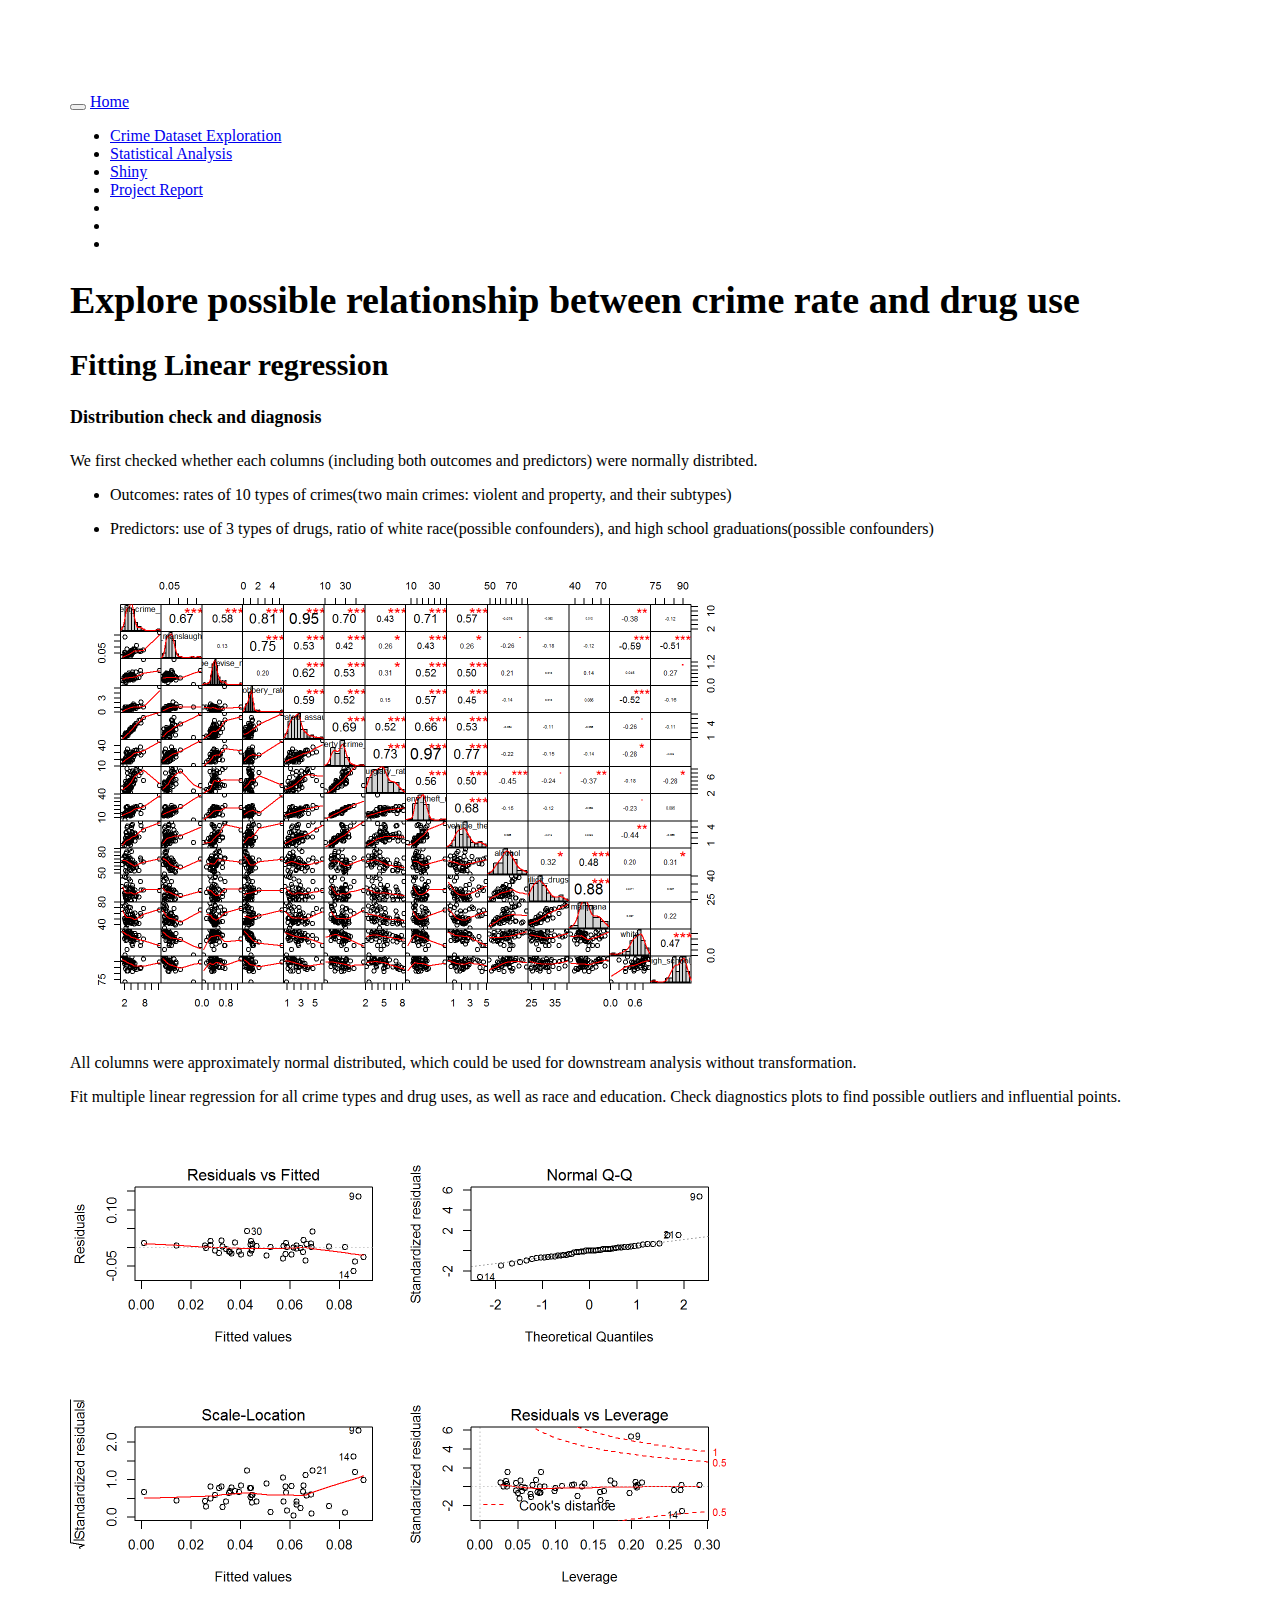
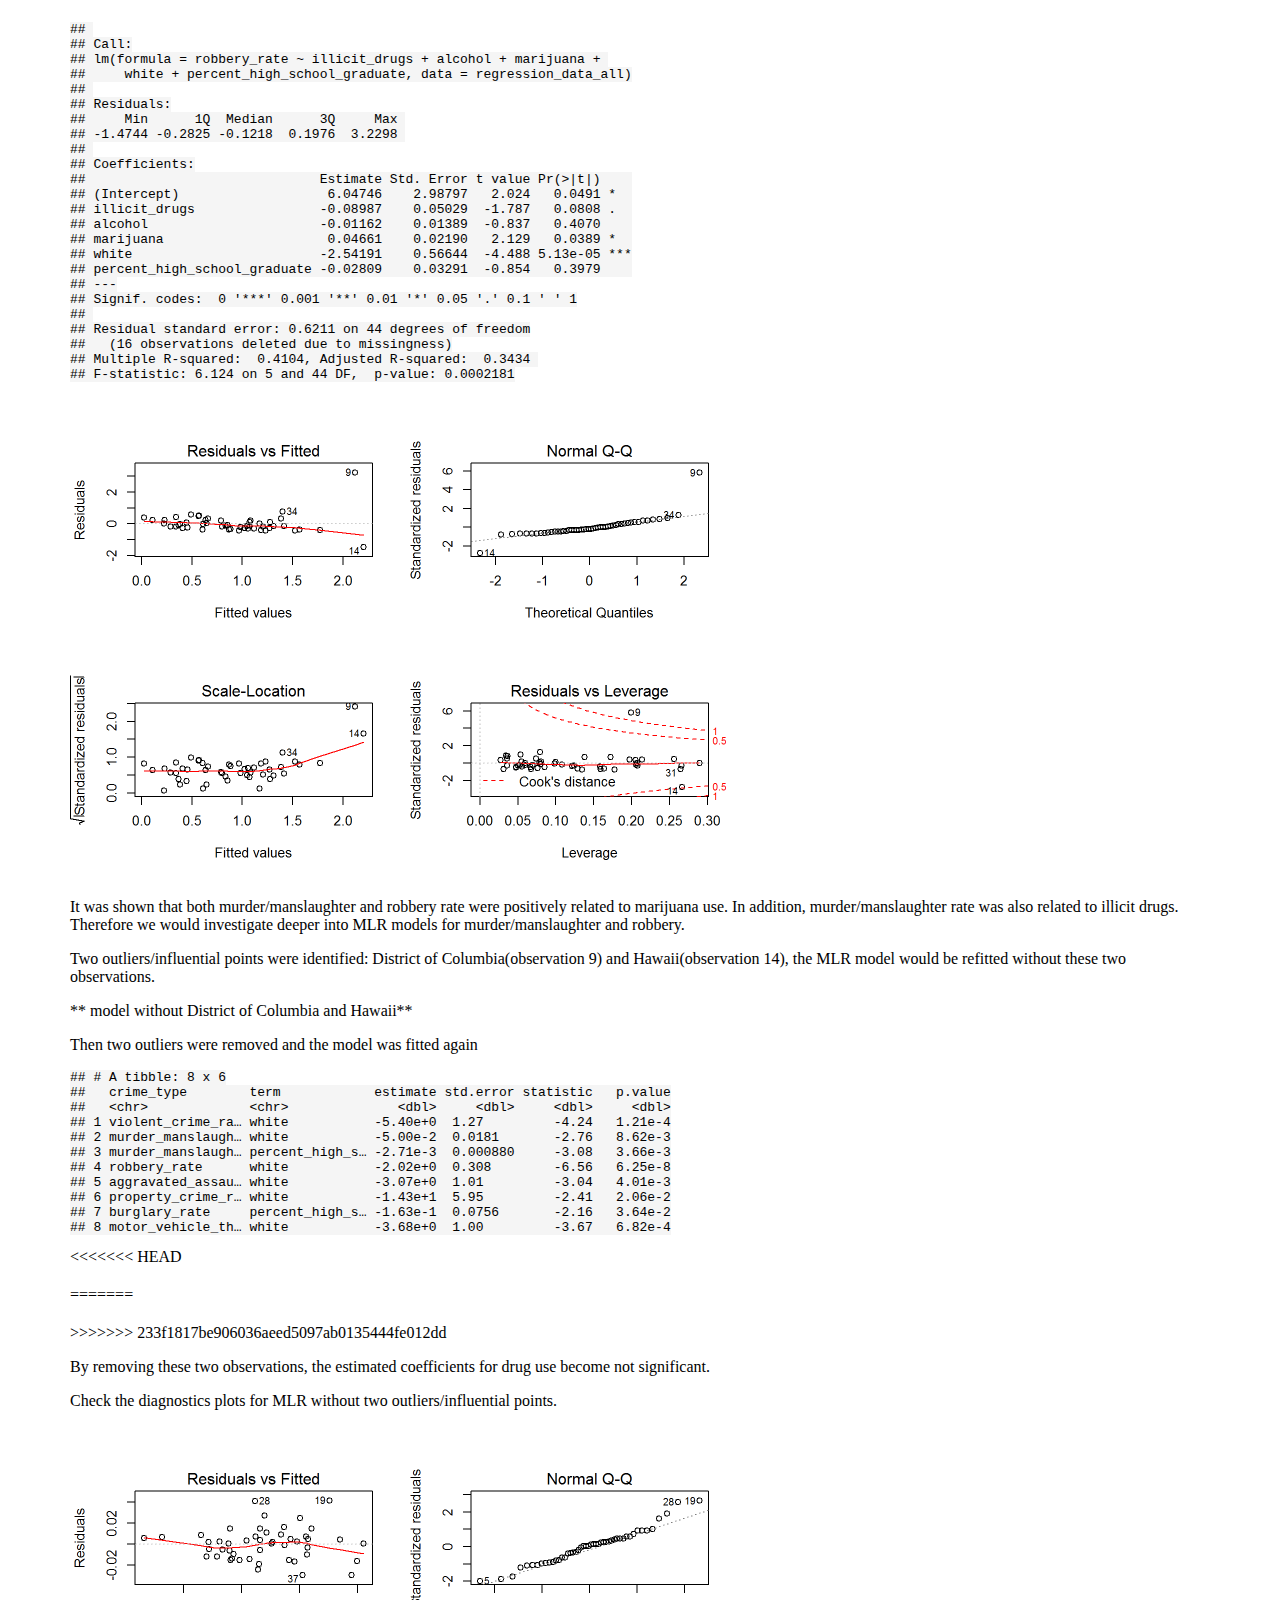
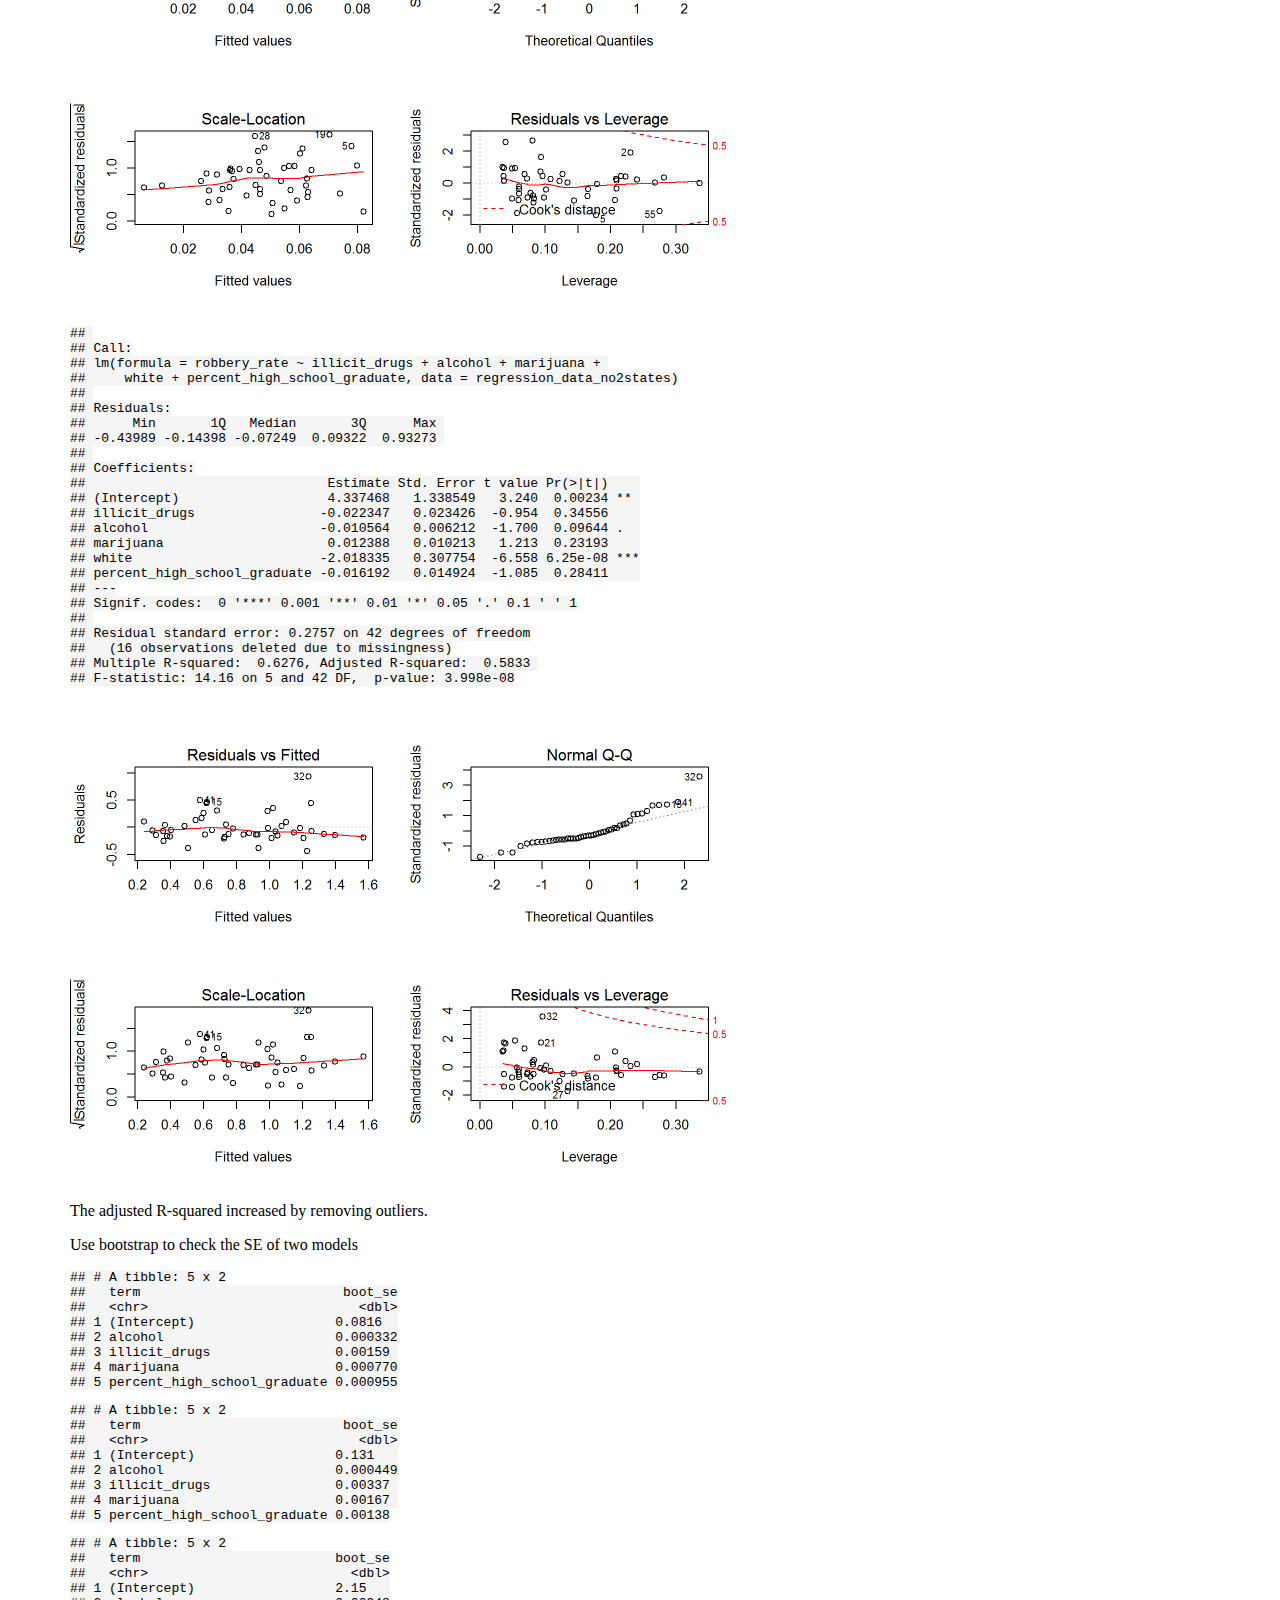
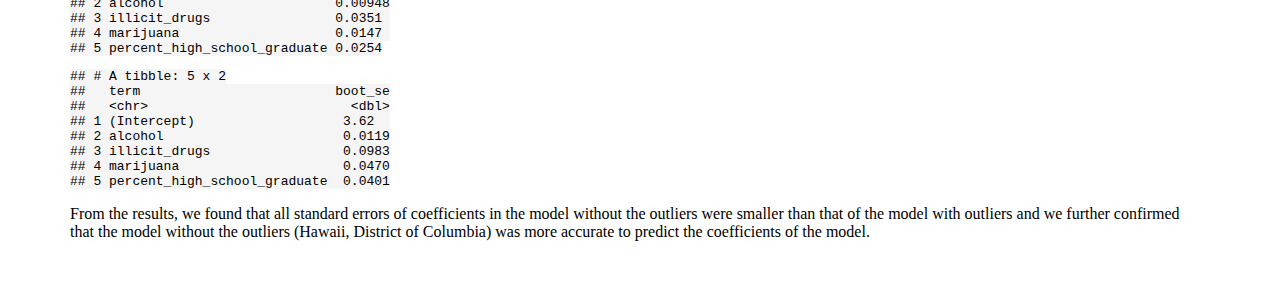
==== commit 4171caf6: "solve conflict" ====
--- a/about.html
+++ b/about.html
@@ -374,70 +374,30 @@
 ## Multiple R-squared:  0.4104, Adjusted R-squared:  0.3434 
 ## F-statistic: 6.124 on 5 and 44 DF,  p-value: 0.0002181</code></pre>
 <p><img src="about_files/figure-html/model%20diagnostics-2.png" width="672" /></p>
-<<<<<<< HEAD
 <p>It was shown that both murder/manslaughter and robbery rate were positively related to marijuana use. In addition, murder/manslaughter rate was also related to illicit drugs. Therefore we would investigate deeper into MLR models for murder/manslaughter and robbery.</p>
 <p>Two outliers/influential points were identified: District of Columbia(observation 9) and Hawaii(observation 14), the MLR model would be refitted without these two observations.</p>
-=======
-<p>From the diagnostics, these two models meet the model assumptions.</p>
-<ul>
-<li>Try bootstrap of the model of burglary rate</li>
-</ul>
-<pre><code>## # A tibble: 500 x 5
-##    term                          estimate std.error statistic  p.value
-##    &lt;chr&gt;                            &lt;dbl&gt;     &lt;dbl&gt;     &lt;dbl&gt;    &lt;dbl&gt;
-##  1 (Intercept)                   0.688     0.184         3.74 0.000499
-##  2 illicit_drugs                -0.00915   0.00301      -3.04 0.00386 
-##  3 alcohol                      -0.00117   0.000770     -1.52 0.134   
-##  4 marijuana                     0.00414   0.00135       3.07 0.00359 
-##  5 percent_high_school_graduate -0.00571   0.00196      -2.91 0.00554 
-##  6 (Intercept)                   0.491     0.152         3.23 0.00237 
-##  7 illicit_drugs                -0.00534   0.00253      -2.11 0.0402  
-##  8 alcohol                      -0.000998  0.000905     -1.10 0.276   
-##  9 marijuana                     0.00184   0.00115       1.60 0.117   
-## 10 percent_high_school_graduate -0.00358   0.00162      -2.22 0.0317  
-## # ... with 490 more rows</code></pre>
-<pre><code>## # A tibble: 500 x 5
-##    term                         estimate std.error statistic p.value
-##    &lt;chr&gt;                           &lt;dbl&gt;     &lt;dbl&gt;     &lt;dbl&gt;   &lt;dbl&gt;
-##  1 (Intercept)                    9.97      3.81       2.62   0.0122
-##  2 illicit_drugs                 -0.179     0.0800    -2.23   0.0310
-##  3 alcohol                       -0.0305    0.0180    -1.70   0.0969
-##  4 marijuana                      0.0794    0.0323     2.46   0.0180
-##  5 percent_high_school_graduate  -0.0695    0.0442    -1.57   0.124 
-##  6 (Intercept)                    8.40      4.70       1.79   0.0798
-##  7 illicit_drugs                 -0.113     0.0680    -1.67   0.102 
-##  8 alcohol                       -0.0177    0.0196    -0.901  0.372 
-##  9 marijuana                      0.0610    0.0302     2.02   0.0486
-## 10 percent_high_school_graduate  -0.0699    0.0512    -1.36   0.179 
-## # ... with 490 more rows</code></pre>
->>>>>>> 43be757bb812ff4413bbb6f90875517f29f88fcd
 <p>** model without District of Columbia and Hawaii**</p>
-<p>Then We remove two outliers and fit the model again</p>
+<p>Then two outliers were removed and the model was fitted again</p>
 <pre><code>## # A tibble: 8 x 6
 ##   crime_type        term            estimate std.error statistic   p.value
 ##   &lt;chr&gt;             &lt;chr&gt;              &lt;dbl&gt;     &lt;dbl&gt;     &lt;dbl&gt;     &lt;dbl&gt;
-## 1 violent_crime_ra~ white           -5.40e+0  1.27         -4.24   1.21e-4
-## 2 murder_manslaugh~ white           -5.00e-2  0.0181       -2.76   8.62e-3
-## 3 murder_manslaugh~ percent_high_s~ -2.71e-3  0.000880     -3.08   3.66e-3
+## 1 violent_crime_ra… white           -5.40e+0  1.27         -4.24   1.21e-4
+## 2 murder_manslaugh… white           -5.00e-2  0.0181       -2.76   8.62e-3
+## 3 murder_manslaugh… percent_high_s… -2.71e-3  0.000880     -3.08   3.66e-3
 ## 4 robbery_rate      white           -2.02e+0  0.308        -6.56   6.25e-8
-<<<<<<< HEAD
-## 5 aggravated_assau~ white           -3.07e+0  1.01         -3.04   4.01e-3
-## 6 property_crime_r~ white           -1.43e+1  5.95         -2.41   2.06e-2
-## 7 burglary_rate     percent_high_s~ -1.63e-1  0.0756       -2.16   3.64e-2
-## 8 motor_vehicle_th~ white           -3.68e+0  1.00         -3.67   6.82e-4</code></pre>
-<div id="htmlwidget-a194914d640c998f1afb" style="width:100%;height:auto;" class="datatables html-widget"></div>
-<script type="application/json" data-for="htmlwidget-a194914d640c998f1afb">{"x":{"filter":"none","data":[["1","2","3","4","5","6","7","8","9","10","11","12","13","14","15","16","17","18","19","20","21","22","23","24","25","26","27","28","29","30","31","32","33","34","35","36","37","38","39","40","41","42","43","44","45","46","47","48","49","50","51","52","53","54"],["violent_crime_rate","violent_crime_rate","violent_crime_rate","violent_crime_rate","violent_crime_rate","violent_crime_rate","murder_manslaughter_rate","murder_manslaughter_rate","murder_manslaughter_rate","murder_manslaughter_rate","murder_manslaughter_rate","murder_manslaughter_rate","rape_revise_rate","rape_revise_rate","rape_revise_rate","rape_revise_rate","rape_revise_rate","rape_revise_rate","robbery_rate","robbery_rate","robbery_rate","robbery_rate","robbery_rate","robbery_rate","aggravated_assault_rate","aggravated_assault_rate","aggravated_assault_rate","aggravated_assault_rate","aggravated_assault_rate","aggravated_assault_rate","property_crime_rate","property_crime_rate","property_crime_rate","property_crime_rate","property_crime_rate","property_crime_rate","burglary_rate","burglary_rate","burglary_rate","burglary_rate","burglary_rate","burglary_rate","larceny_theft_rate","larceny_theft_rate","larceny_theft_rate","larceny_theft_rate","larceny_theft_rate","larceny_theft_rate","motor_vehicle_theft_rate","motor_vehicle_theft_rate","motor_vehicle_theft_rate","motor_vehicle_theft_rate","motor_vehicle_theft_rate","motor_vehicle_theft_rate"],["(Intercept)","illicit_drugs","alcohol","marijuana","white","percent_high_school_graduate","(Intercept)","illicit_drugs","alcohol","marijuana","white","percent_high_school_graduate","(Intercept)","illicit_drugs","alcohol","marijuana","white","percent_high_school_graduate","(Intercept)","illicit_drugs","alcohol","marijuana","white","percent_high_school_graduate","(Intercept)","illicit_drugs","alcohol","marijuana","white","percent_high_school_graduate","(Intercept)","illicit_drugs","alcohol","marijuana","white","percent_high_school_graduate","(Intercept)","illicit_drugs","alcohol","marijuana","white","percent_high_school_graduate","(Intercept)","illicit_drugs","alcohol","marijuana","white","percent_high_school_graduate","(Intercept)","illicit_drugs","alcohol","marijuana","white","percent_high_school_graduate"],[20.71,-0.25,0.01,0.11,-5.48,-0.13,0.48,-0.01,-0,0,-0.07,-0,0.26,-0.02,0,0.01,-0.2,0,6.05,-0.09,-0.01,0.05,-2.54,-0.03,13.91,-0.14,0.02,0.05,-2.67,-0.11,69.66,-0.46,-0.06,0.13,-19.33,-0.24,25.58,0.01,-0.04,-0.03,-1.87,-0.17,37.62,-0.43,-0.04,0.15,-13.48,-0.03,6.46,-0.04,0.03,0.01,-3.97,-0.03],[7.48,0.13,0.03,0.05,1.42,0.08,0.14,0,0,0,0.03,0,0.86,0.01,0,0.01,0.16,0.01,2.99,0.05,0.01,0.02,0.57,0.03,4.85,0.08,0.02,0.04,0.92,0.05,28.01,0.47,0.13,0.21,5.31,0.31,6.61,0.11,0.03,0.05,1.25,0.07,21.11,0.36,0.1,0.15,4,0.23,4.3,0.07,0.02,0.03,0.82,0.05],[2.77,-2.01,0.26,1.96,-3.87,-1.64,3.55,-2.4,-1.19,2.11,-2.74,-2.15,0.3,-1.23,0.96,1.17,-1.19,0.25,2.02,-1.79,-0.84,2.13,-4.49,-0.85,2.87,-1.71,0.78,1.43,-2.91,-1.98,2.49,-0.98,-0.46,0.64,-3.64,-0.76,3.87,0.05,-1.45,-0.62,-1.49,-2.36,1.78,-1.21,-0.42,0.99,-3.37,-0.15,1.5,-0.5,1.33,0.28,-4.87,-0.64],[0.01,0.05,0.79,0.06,0,0.11,0,0.02,0.24,0.04,0.01,0.04,0.77,0.22,0.34,0.25,0.24,0.81,0.05,0.08,0.41,0.04,0,0.4,0.01,0.09,0.44,0.16,0.01,0.05,0.02,0.33,0.65,0.52,0,0.45,0,0.96,0.16,0.54,0.14,0.02,0.08,0.23,0.67,0.33,0,0.89,0.14,0.62,0.19,0.78,0,0.53]],"container":"<table class=\"display\">\n  <thead>\n    <tr>\n      <th> <\/th>\n      <th>crime_type<\/th>\n      <th>term<\/th>\n      <th>estimate<\/th>\n      <th>std.error<\/th>\n      <th>statistic<\/th>\n      <th>p.value<\/th>\n    <\/tr>\n  <\/thead>\n<\/table>","options":{"pageLength":5,"columnDefs":[{"className":"dt-right","targets":[3,4,5,6]},{"orderable":false,"targets":0}],"order":[],"autoWidth":false,"orderClasses":false,"lengthMenu":[5,10,25,50,100]}},"evals":[],"jsHooks":[]}</script>
-<p>By removing these two observations, the estimated coefficients for drug use become not significant.</p>
-=======
 ## 5 aggravated_assau… white           -3.07e+0  1.01         -3.04   4.01e-3
 ## 6 property_crime_r… white           -1.43e+1  5.95         -2.41   2.06e-2
 ## 7 burglary_rate     percent_high_s… -1.63e-1  0.0756       -2.16   3.64e-2
 ## 8 motor_vehicle_th… white           -3.68e+0  1.00         -3.67   6.82e-4</code></pre>
-<div id="htmlwidget-37d57a6ccdc7824763bd" style="width:100%;height:auto;" class="datatables html-widget"></div>
-<script type="application/json" data-for="htmlwidget-37d57a6ccdc7824763bd">{"x":{"filter":"none","data":[["1","2","3","4","5","6","7","8","9","10","11","12","13","14","15","16","17","18","19","20","21","22","23","24","25","26","27","28","29","30","31","32","33","34","35","36","37","38","39","40","41","42","43","44","45","46","47","48","49","50","51","52","53","54"],["violent_crime_rate","violent_crime_rate","violent_crime_rate","violent_crime_rate","violent_crime_rate","violent_crime_rate","murder_manslaughter_rate","murder_manslaughter_rate","murder_manslaughter_rate","murder_manslaughter_rate","murder_manslaughter_rate","murder_manslaughter_rate","rape_revise_rate","rape_revise_rate","rape_revise_rate","rape_revise_rate","rape_revise_rate","rape_revise_rate","robbery_rate","robbery_rate","robbery_rate","robbery_rate","robbery_rate","robbery_rate","aggravated_assault_rate","aggravated_assault_rate","aggravated_assault_rate","aggravated_assault_rate","aggravated_assault_rate","aggravated_assault_rate","property_crime_rate","property_crime_rate","property_crime_rate","property_crime_rate","property_crime_rate","property_crime_rate","burglary_rate","burglary_rate","burglary_rate","burglary_rate","burglary_rate","burglary_rate","larceny_theft_rate","larceny_theft_rate","larceny_theft_rate","larceny_theft_rate","larceny_theft_rate","larceny_theft_rate","motor_vehicle_theft_rate","motor_vehicle_theft_rate","motor_vehicle_theft_rate","motor_vehicle_theft_rate","motor_vehicle_theft_rate","motor_vehicle_theft_rate"],["(Intercept)","illicit_drugs","alcohol","marijuana","white","percent_high_school_graduate","(Intercept)","illicit_drugs","alcohol","marijuana","white","percent_high_school_graduate","(Intercept)","illicit_drugs","alcohol","marijuana","white","percent_high_school_graduate","(Intercept)","illicit_drugs","alcohol","marijuana","white","percent_high_school_graduate","(Intercept)","illicit_drugs","alcohol","marijuana","white","percent_high_school_graduate","(Intercept)","illicit_drugs","alcohol","marijuana","white","percent_high_school_graduate","(Intercept)","illicit_drugs","alcohol","marijuana","white","percent_high_school_graduate","(Intercept)","illicit_drugs","alcohol","marijuana","white","percent_high_school_graduate","(Intercept)","illicit_drugs","alcohol","marijuana","white","percent_high_school_graduate"],[20.71,-0.25,0.01,0.11,-5.48,-0.13,0.48,-0.01,-0,0,-0.07,-0,0.26,-0.02,0,0.01,-0.2,0,6.05,-0.09,-0.01,0.05,-2.54,-0.03,13.91,-0.14,0.02,0.05,-2.67,-0.11,69.66,-0.46,-0.06,0.13,-19.33,-0.24,25.58,0.01,-0.04,-0.03,-1.87,-0.17,37.62,-0.43,-0.04,0.15,-13.48,-0.03,6.46,-0.04,0.03,0.01,-3.97,-0.03],[7.48,0.13,0.03,0.05,1.42,0.08,0.14,0,0,0,0.03,0,0.86,0.01,0,0.01,0.16,0.01,2.99,0.05,0.01,0.02,0.57,0.03,4.85,0.08,0.02,0.04,0.92,0.05,28.01,0.47,0.13,0.21,5.31,0.31,6.61,0.11,0.03,0.05,1.25,0.07,21.11,0.36,0.1,0.15,4,0.23,4.3,0.07,0.02,0.03,0.82,0.05],[2.77,-2.01,0.26,1.96,-3.87,-1.64,3.55,-2.4,-1.19,2.11,-2.74,-2.15,0.3,-1.23,0.96,1.17,-1.19,0.25,2.02,-1.79,-0.84,2.13,-4.49,-0.85,2.87,-1.71,0.78,1.43,-2.91,-1.98,2.49,-0.98,-0.46,0.64,-3.64,-0.76,3.87,0.05,-1.45,-0.62,-1.49,-2.36,1.78,-1.21,-0.42,0.99,-3.37,-0.15,1.5,-0.5,1.33,0.28,-4.87,-0.64],[0.01,0.05,0.79,0.06,0,0.11,0,0.02,0.24,0.04,0.01,0.04,0.77,0.22,0.34,0.25,0.24,0.81,0.05,0.08,0.41,0.04,0,0.4,0.01,0.09,0.44,0.16,0.01,0.05,0.02,0.33,0.65,0.52,0,0.45,0,0.96,0.16,0.54,0.14,0.02,0.08,0.23,0.67,0.33,0,0.89,0.14,0.62,0.19,0.78,0,0.53]],"container":"<table class=\"display\">\n  <thead>\n    <tr>\n      <th> <\/th>\n      <th>crime_type<\/th>\n      <th>term<\/th>\n      <th>estimate<\/th>\n      <th>std.error<\/th>\n      <th>statistic<\/th>\n      <th>p.value<\/th>\n    <\/tr>\n  <\/thead>\n<\/table>","options":{"pageLength":5,"columnDefs":[{"className":"dt-right","targets":[3,4,5,6]},{"orderable":false,"targets":0}],"order":[],"autoWidth":false,"orderClasses":false,"lengthMenu":[5,10,25,50,100]}},"evals":[],"jsHooks":[]}</script>
-<p>After removing these two points, the estimated coefficients for drug use become not significant.</p>
->>>>>>> 43be757bb812ff4413bbb6f90875517f29f88fcd
-<p>We still check the diagnostics of the model mentioned above.</p>
+<<<<<<< HEAD
+<div id="htmlwidget-e58f451e9d31b12af92d" style="width:100%;height:auto;" class="datatables html-widget"></div>
+<script type="application/json" data-for="htmlwidget-e58f451e9d31b12af92d">{"x":{"filter":"none","data":[["1","2","3","4","5","6","7","8","9","10","11","12","13","14","15","16","17","18","19","20","21","22","23","24","25","26","27","28","29","30","31","32","33","34","35","36","37","38","39","40","41","42","43","44","45","46","47","48","49","50","51","52","53","54"],["violent_crime_rate","violent_crime_rate","violent_crime_rate","violent_crime_rate","violent_crime_rate","violent_crime_rate","murder_manslaughter_rate","murder_manslaughter_rate","murder_manslaughter_rate","murder_manslaughter_rate","murder_manslaughter_rate","murder_manslaughter_rate","rape_revise_rate","rape_revise_rate","rape_revise_rate","rape_revise_rate","rape_revise_rate","rape_revise_rate","robbery_rate","robbery_rate","robbery_rate","robbery_rate","robbery_rate","robbery_rate","aggravated_assault_rate","aggravated_assault_rate","aggravated_assault_rate","aggravated_assault_rate","aggravated_assault_rate","aggravated_assault_rate","property_crime_rate","property_crime_rate","property_crime_rate","property_crime_rate","property_crime_rate","property_crime_rate","burglary_rate","burglary_rate","burglary_rate","burglary_rate","burglary_rate","burglary_rate","larceny_theft_rate","larceny_theft_rate","larceny_theft_rate","larceny_theft_rate","larceny_theft_rate","larceny_theft_rate","motor_vehicle_theft_rate","motor_vehicle_theft_rate","motor_vehicle_theft_rate","motor_vehicle_theft_rate","motor_vehicle_theft_rate","motor_vehicle_theft_rate"],["(Intercept)","illicit_drugs","alcohol","marijuana","white","percent_high_school_graduate","(Intercept)","illicit_drugs","alcohol","marijuana","white","percent_high_school_graduate","(Intercept)","illicit_drugs","alcohol","marijuana","white","percent_high_school_graduate","(Intercept)","illicit_drugs","alcohol","marijuana","white","percent_high_school_graduate","(Intercept)","illicit_drugs","alcohol","marijuana","white","percent_high_school_graduate","(Intercept)","illicit_drugs","alcohol","marijuana","white","percent_high_school_graduate","(Intercept)","illicit_drugs","alcohol","marijuana","white","percent_high_school_graduate","(Intercept)","illicit_drugs","alcohol","marijuana","white","percent_high_school_graduate","(Intercept)","illicit_drugs","alcohol","marijuana","white","percent_high_school_graduate"],[20.71,-0.25,0.01,0.11,-5.48,-0.13,0.48,-0.01,-0,0,-0.07,-0,0.26,-0.02,0,0.01,-0.2,0,6.05,-0.09,-0.01,0.05,-2.54,-0.03,13.91,-0.14,0.02,0.05,-2.67,-0.11,69.66,-0.46,-0.06,0.13,-19.33,-0.24,25.58,0.01,-0.04,-0.03,-1.87,-0.17,37.62,-0.43,-0.04,0.15,-13.48,-0.03,6.46,-0.04,0.03,0.01,-3.97,-0.03],[7.48,0.13,0.03,0.05,1.42,0.08,0.14,0,0,0,0.03,0,0.86,0.01,0,0.01,0.16,0.01,2.99,0.05,0.01,0.02,0.57,0.03,4.85,0.08,0.02,0.04,0.92,0.05,28.01,0.47,0.13,0.21,5.31,0.31,6.61,0.11,0.03,0.05,1.25,0.07,21.11,0.36,0.1,0.15,4,0.23,4.3,0.07,0.02,0.03,0.82,0.05],[2.77,-2.01,0.26,1.96,-3.87,-1.64,3.55,-2.4,-1.19,2.11,-2.74,-2.15,0.3,-1.23,0.96,1.17,-1.19,0.25,2.02,-1.79,-0.84,2.13,-4.49,-0.85,2.87,-1.71,0.78,1.43,-2.91,-1.98,2.49,-0.98,-0.46,0.64,-3.64,-0.76,3.87,0.05,-1.45,-0.62,-1.49,-2.36,1.78,-1.21,-0.42,0.99,-3.37,-0.15,1.5,-0.5,1.33,0.28,-4.87,-0.64],[0.01,0.05,0.79,0.06,0,0.11,0,0.02,0.24,0.04,0.01,0.04,0.77,0.22,0.34,0.25,0.24,0.81,0.05,0.08,0.41,0.04,0,0.4,0.01,0.09,0.44,0.16,0.01,0.05,0.02,0.33,0.65,0.52,0,0.45,0,0.96,0.16,0.54,0.14,0.02,0.08,0.23,0.67,0.33,0,0.89,0.14,0.62,0.19,0.78,0,0.53]],"container":"<table class=\"display\">\n  <thead>\n    <tr>\n      <th> <\/th>\n      <th>crime_type<\/th>\n      <th>term<\/th>\n      <th>estimate<\/th>\n      <th>std.error<\/th>\n      <th>statistic<\/th>\n      <th>p.value<\/th>\n    <\/tr>\n  <\/thead>\n<\/table>","options":{"pageLength":5,"columnDefs":[{"className":"dt-right","targets":[3,4,5,6]},{"orderable":false,"targets":0}],"order":[],"autoWidth":false,"orderClasses":false,"lengthMenu":[5,10,25,50,100]}},"evals":[],"jsHooks":[]}</script>
+=======
+<div id="htmlwidget-a20b5211c2bdf5afb987" style="width:100%;height:auto;" class="datatables html-widget"></div>
+<script type="application/json" data-for="htmlwidget-a20b5211c2bdf5afb987">{"x":{"filter":"none","data":[["1","2","3","4","5","6","7","8","9","10","11","12","13","14","15","16","17","18","19","20","21","22","23","24","25","26","27","28","29","30","31","32","33","34","35","36","37","38","39","40","41","42","43","44","45","46","47","48","49","50","51","52","53","54"],["violent_crime_rate","violent_crime_rate","violent_crime_rate","violent_crime_rate","violent_crime_rate","violent_crime_rate","murder_manslaughter_rate","murder_manslaughter_rate","murder_manslaughter_rate","murder_manslaughter_rate","murder_manslaughter_rate","murder_manslaughter_rate","rape_revise_rate","rape_revise_rate","rape_revise_rate","rape_revise_rate","rape_revise_rate","rape_revise_rate","robbery_rate","robbery_rate","robbery_rate","robbery_rate","robbery_rate","robbery_rate","aggravated_assault_rate","aggravated_assault_rate","aggravated_assault_rate","aggravated_assault_rate","aggravated_assault_rate","aggravated_assault_rate","property_crime_rate","property_crime_rate","property_crime_rate","property_crime_rate","property_crime_rate","property_crime_rate","burglary_rate","burglary_rate","burglary_rate","burglary_rate","burglary_rate","burglary_rate","larceny_theft_rate","larceny_theft_rate","larceny_theft_rate","larceny_theft_rate","larceny_theft_rate","larceny_theft_rate","motor_vehicle_theft_rate","motor_vehicle_theft_rate","motor_vehicle_theft_rate","motor_vehicle_theft_rate","motor_vehicle_theft_rate","motor_vehicle_theft_rate"],["(Intercept)","illicit_drugs","alcohol","marijuana","white","percent_high_school_graduate","(Intercept)","illicit_drugs","alcohol","marijuana","white","percent_high_school_graduate","(Intercept)","illicit_drugs","alcohol","marijuana","white","percent_high_school_graduate","(Intercept)","illicit_drugs","alcohol","marijuana","white","percent_high_school_graduate","(Intercept)","illicit_drugs","alcohol","marijuana","white","percent_high_school_graduate","(Intercept)","illicit_drugs","alcohol","marijuana","white","percent_high_school_graduate","(Intercept)","illicit_drugs","alcohol","marijuana","white","percent_high_school_graduate","(Intercept)","illicit_drugs","alcohol","marijuana","white","percent_high_school_graduate","(Intercept)","illicit_drugs","alcohol","marijuana","white","percent_high_school_graduate"],[20.71,-0.25,0.01,0.11,-5.48,-0.13,0.48,-0.01,-0,0,-0.07,-0,0.26,-0.02,0,0.01,-0.2,0,6.05,-0.09,-0.01,0.05,-2.54,-0.03,13.91,-0.14,0.02,0.05,-2.67,-0.11,69.66,-0.46,-0.06,0.13,-19.33,-0.24,25.58,0.01,-0.04,-0.03,-1.87,-0.17,37.62,-0.43,-0.04,0.15,-13.48,-0.03,6.46,-0.04,0.03,0.01,-3.97,-0.03],[7.48,0.13,0.03,0.05,1.42,0.08,0.14,0,0,0,0.03,0,0.86,0.01,0,0.01,0.16,0.01,2.99,0.05,0.01,0.02,0.57,0.03,4.85,0.08,0.02,0.04,0.92,0.05,28.01,0.47,0.13,0.21,5.31,0.31,6.61,0.11,0.03,0.05,1.25,0.07,21.11,0.36,0.1,0.15,4,0.23,4.3,0.07,0.02,0.03,0.82,0.05],[2.77,-2.01,0.26,1.96,-3.87,-1.64,3.55,-2.4,-1.19,2.11,-2.74,-2.15,0.3,-1.23,0.96,1.17,-1.19,0.25,2.02,-1.79,-0.84,2.13,-4.49,-0.85,2.87,-1.71,0.78,1.43,-2.91,-1.98,2.49,-0.98,-0.46,0.64,-3.64,-0.76,3.87,0.05,-1.45,-0.62,-1.49,-2.36,1.78,-1.21,-0.42,0.99,-3.37,-0.15,1.5,-0.5,1.33,0.28,-4.87,-0.64],[0.01,0.05,0.79,0.06,0,0.11,0,0.02,0.24,0.04,0.01,0.04,0.77,0.22,0.34,0.25,0.24,0.81,0.05,0.08,0.41,0.04,0,0.4,0.01,0.09,0.44,0.16,0.01,0.05,0.02,0.33,0.65,0.52,0,0.45,0,0.96,0.16,0.54,0.14,0.02,0.08,0.23,0.67,0.33,0,0.89,0.14,0.62,0.19,0.78,0,0.53]],"container":"<table class=\"display\">\n  <thead>\n    <tr>\n      <th> <\/th>\n      <th>crime_type<\/th>\n      <th>term<\/th>\n      <th>estimate<\/th>\n      <th>std.error<\/th>\n      <th>statistic<\/th>\n      <th>p.value<\/th>\n    <\/tr>\n  <\/thead>\n<\/table>","options":{"pageLength":5,"columnDefs":[{"className":"dt-right","targets":[3,4,5,6]},{"orderable":false,"targets":0}],"order":[],"autoWidth":false,"orderClasses":false,"lengthMenu":[5,10,25,50,100]}},"evals":[],"jsHooks":[]}</script>
+>>>>>>> 233f1817be906036aeed5097ab0135444fe012dd
+<p>By removing these two observations, the estimated coefficients for drug use become not significant.</p>
+<p>Check the diagnostics plots for MLR without two outliers/influential points.</p>
 <p><img src="about_files/figure-html/model%20diagnostics_another-1.png" width="672" /></p>
 <pre><code>## 
 ## Call:
@@ -464,67 +424,41 @@
 ## Multiple R-squared:  0.6276, Adjusted R-squared:  0.5833 
 ## F-statistic: 14.16 on 5 and 42 DF,  p-value: 3.998e-08</code></pre>
 <p><img src="about_files/figure-html/model%20diagnostics_another-2.png" width="672" /></p>
-<p>The R-squiared and adjusted R-squared increased, and these two models still meet the model assumptions.</p>
-<ul>
-<li>Try bootstrap of the model of burglary rate</li>
-</ul>
-<pre><code>## # A tibble: 500 x 5
-<<<<<<< HEAD
-##    term                          estimate std.error statistic      p.value
-##    &lt;chr&gt;                            &lt;dbl&gt;     &lt;dbl&gt;     &lt;dbl&gt;        &lt;dbl&gt;
-##  1 (Intercept)                   0.455     0.0949        4.80 0.0000180   
-##  2 illicit_drugs                -0.00442   0.00147      -3.00 0.00439     
-##  3 alcohol                      -0.000699  0.000377     -1.85 0.0702      
-##  4 marijuana                     0.00165   0.000553      2.99 0.00451     
-##  5 percent_high_school_graduate -0.00362   0.000945     -3.83 0.000396    
-##  6 (Intercept)                   0.475     0.0694        6.84 0.0000000158
-##  7 illicit_drugs                -0.00302   0.00141      -2.14 0.0380      
-##  8 alcohol                      -0.000645  0.000373     -1.73 0.0902      
-##  9 marijuana                     0.000617  0.000593      1.04 0.304       
-## 10 percent_high_school_graduate -0.00370   0.000788     -4.69 0.0000247   
-## # ... with 490 more rows</code></pre>
-<pre><code>## # A tibble: 500 x 5
-##    term                         estimate std.error statistic p.value
-##    &lt;chr&gt;                           &lt;dbl&gt;     &lt;dbl&gt;     &lt;dbl&gt;   &lt;dbl&gt;
-##  1 (Intercept)                   3.67      1.89        1.94  0.0596 
-##  2 illicit_drugs                 0.0175    0.0342      0.512 0.612  
-##  3 alcohol                      -0.0115    0.00973    -1.19  0.243  
-##  4 marijuana                    -0.00667   0.0151     -0.442 0.661  
-##  5 percent_high_school_graduate -0.0255    0.0206     -1.24  0.222  
-##  6 (Intercept)                   6.22      2.11        2.95  0.00523
-##  7 illicit_drugs                -0.0207    0.0375     -0.552 0.584  
-##  8 alcohol                      -0.0196    0.00857    -2.29  0.0274 
-##  9 marijuana                     0.0261    0.0154      1.69  0.0994 
-## 10 percent_high_school_graduate -0.0548    0.0228     -2.41  0.0207 
-=======
-##    term                          estimate std.error statistic     p.value
-##    &lt;chr&gt;                            &lt;dbl&gt;     &lt;dbl&gt;     &lt;dbl&gt;       &lt;dbl&gt;
-##  1 (Intercept)                   0.373     0.0727       5.13  0.00000601 
-##  2 illicit_drugs                -0.000577  0.00124     -0.466 0.643      
-##  3 alcohol                      -0.000831  0.000330    -2.52  0.0153     
-##  4 marijuana                    -0.000344  0.000536    -0.641 0.525      
-##  5 percent_high_school_graduate -0.00265   0.000757    -3.50  0.00107    
-##  6 (Intercept)                   0.536     0.0864       6.20  0.000000202
-##  7 illicit_drugs                -0.00360   0.00177     -2.03  0.0484     
-##  8 alcohol                      -0.000927  0.000466    -1.99  0.0529     
-##  9 marijuana                     0.000962  0.000731     1.32  0.195      
-## 10 percent_high_school_graduate -0.00417   0.000884    -4.72  0.0000264  
-## # ... with 490 more rows</code></pre>
-<pre><code>## # A tibble: 500 x 5
-##    term                         estimate std.error statistic   p.value
-##    &lt;chr&gt;                           &lt;dbl&gt;     &lt;dbl&gt;     &lt;dbl&gt;     &lt;dbl&gt;
-##  1 (Intercept)                    8.34     1.78        4.68  0.0000355
-##  2 illicit_drugs                 -0.0634   0.0331     -1.91  0.0634   
-##  3 alcohol                       -0.0133   0.00781    -1.71  0.0958   
-##  4 marijuana                      0.0368   0.0148      2.49  0.0173   
-##  5 percent_high_school_graduate  -0.0770   0.0212     -3.64  0.000818 
-##  6 (Intercept)                    6.08     1.94        3.13  0.00323  
-##  7 illicit_drugs                 -0.0289   0.0370     -0.783 0.438    
-##  8 alcohol                       -0.0239   0.00909    -2.62  0.0122   
-##  9 marijuana                      0.0139   0.0171      0.817 0.419    
-## 10 percent_high_school_graduate  -0.0409   0.0205     -1.99  0.0530   
->>>>>>> 43be757bb812ff4413bbb6f90875517f29f88fcd
-## # ... with 490 more rows</code></pre>
+<p>The adjusted R-squared increased by removing outliers.</p>
+<p>Use bootstrap to check the SE of two models</p>
+<pre><code>## # A tibble: 5 x 2
+##   term                          boot_se
+##   &lt;chr&gt;                           &lt;dbl&gt;
+## 1 (Intercept)                  0.0816  
+## 2 alcohol                      0.000332
+## 3 illicit_drugs                0.00159 
+## 4 marijuana                    0.000770
+## 5 percent_high_school_graduate 0.000955</code></pre>
+<pre><code>## # A tibble: 5 x 2
+##   term                          boot_se
+##   &lt;chr&gt;                           &lt;dbl&gt;
+## 1 (Intercept)                  0.131   
+## 2 alcohol                      0.000449
+## 3 illicit_drugs                0.00337 
+## 4 marijuana                    0.00167 
+## 5 percent_high_school_graduate 0.00138</code></pre>
+<pre><code>## # A tibble: 5 x 2
+##   term                         boot_se
+##   &lt;chr&gt;                          &lt;dbl&gt;
+## 1 (Intercept)                  2.15   
+## 2 alcohol                      0.00948
+## 3 illicit_drugs                0.0351 
+## 4 marijuana                    0.0147 
+## 5 percent_high_school_graduate 0.0254</code></pre>
+<pre><code>## # A tibble: 5 x 2
+##   term                         boot_se
+##   &lt;chr&gt;                          &lt;dbl&gt;
+## 1 (Intercept)                   3.62  
+## 2 alcohol                       0.0119
+## 3 illicit_drugs                 0.0983
+## 4 marijuana                     0.0470
+## 5 percent_high_school_graduate  0.0401</code></pre>
+<p>From the results, we found that all standard errors of coefficients in the model without the outliers were smaller than that of the model with outliers and we further confirmed that the model without the outliers (Hawaii, District of Columbia) was more accurate to predict the coefficients of the model.</p>
 </div>
 </div>
 
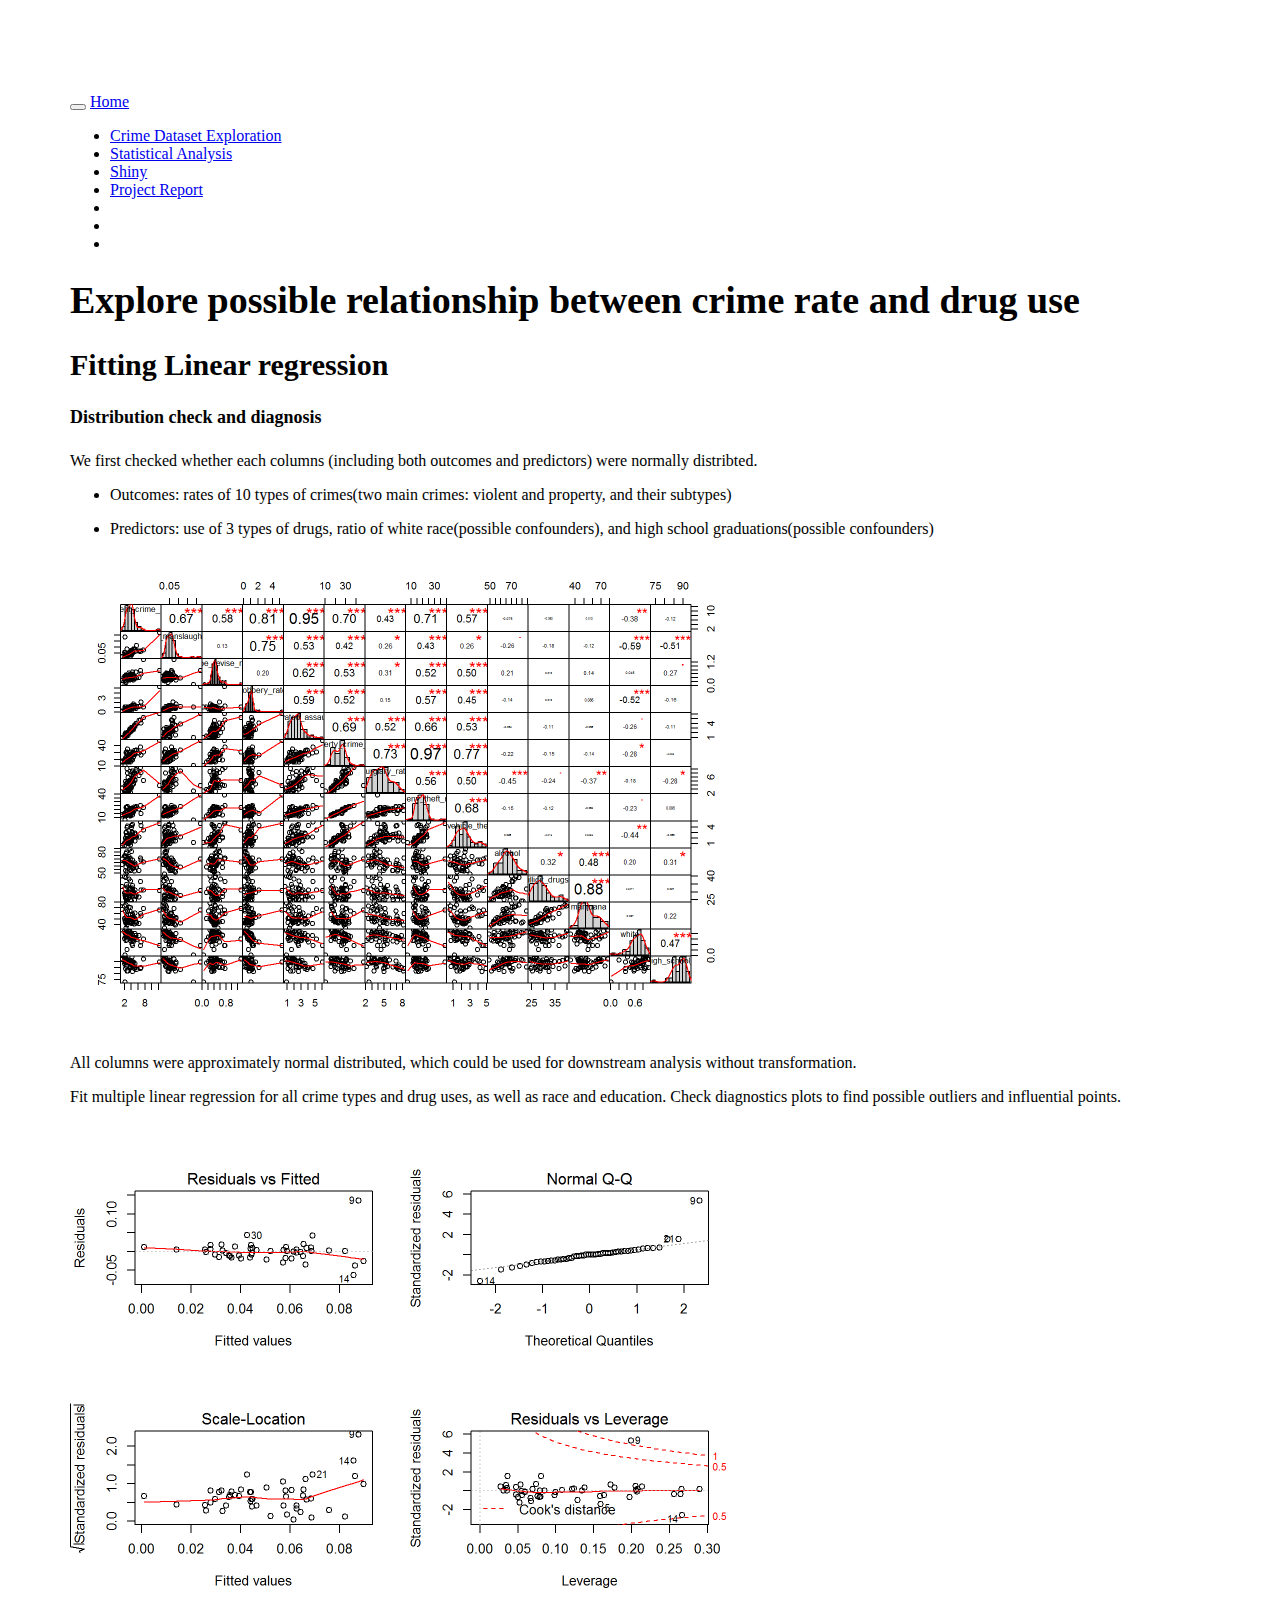
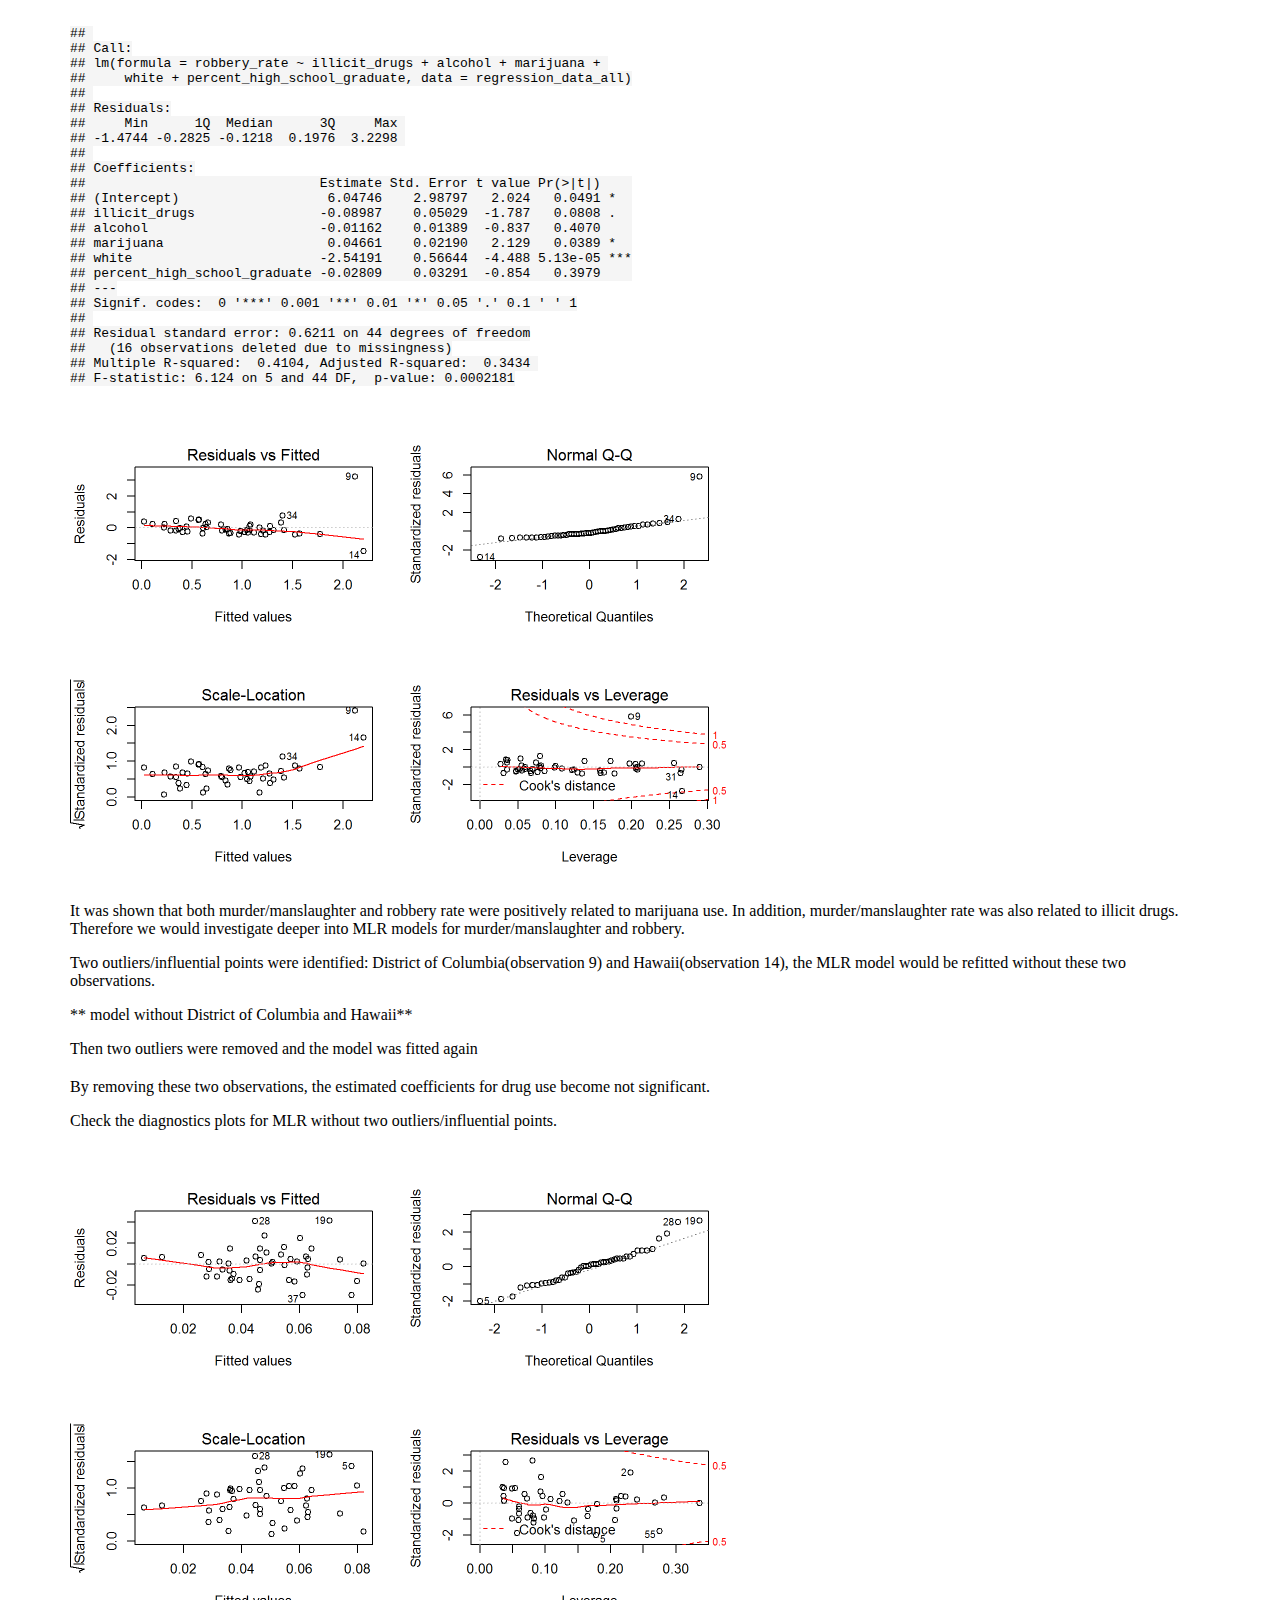
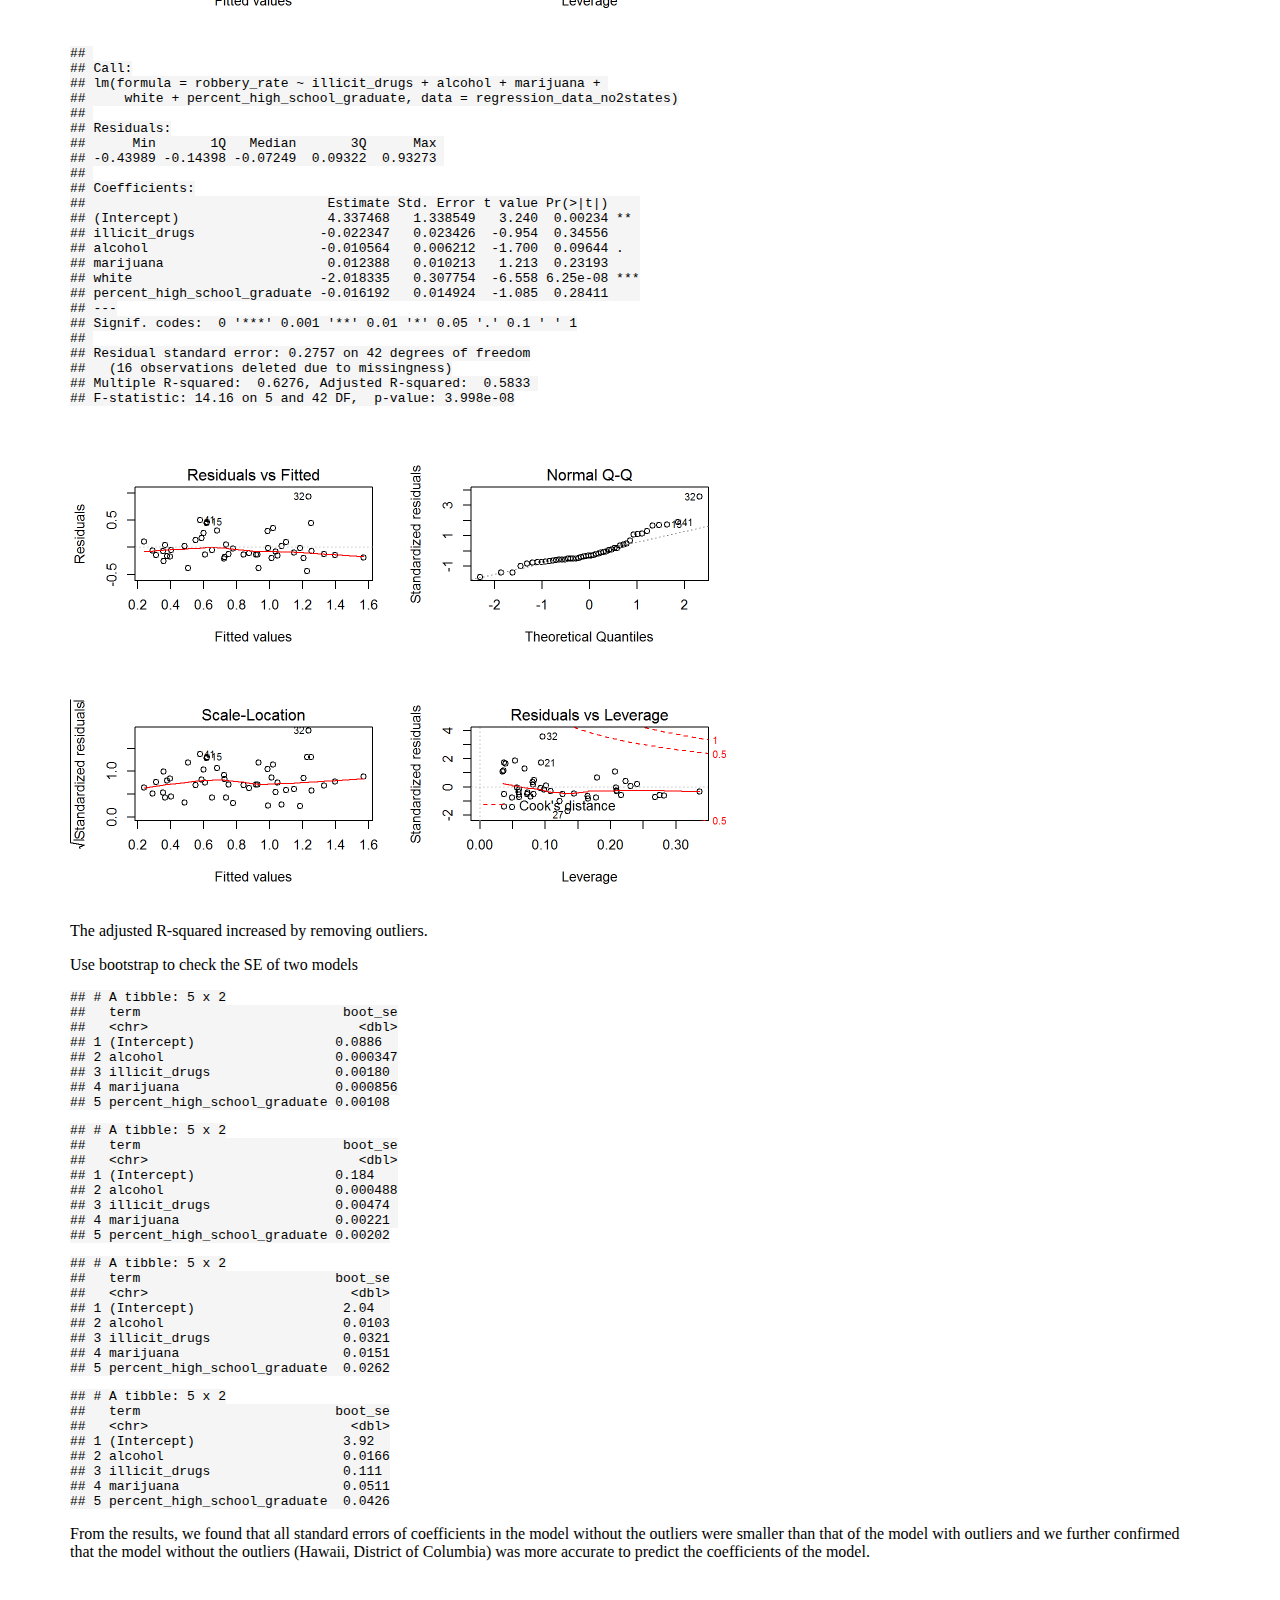
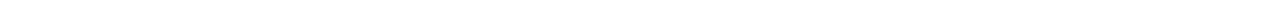
==== commit 4a5c981e: "format revised" ====
--- a/about.html
+++ b/about.html
@@ -305,7 +305,7 @@
   <a href="p8105_Team34_Final_Project_Report.html">Project Report</a>
 </li>
 <li>
-  <a href="https://www.youtube.com/watch?v=nEqlPeCH6QE&amp;list=PLGwgTarsp82ReHt_zysockiMiav9CkEQ4&amp;index=3&amp;t=0s">
+  <a href="https://youtu.be/Dh7Lih78qDg">
     <span class="fa fa-youtube-square"></span>
      
   </a>
@@ -348,6 +348,8 @@
 <p><img src="about_files/figure-html/distribution%20checking-1.png" width="672" /></p>
 <p>All columns were approximately normal distributed, which could be used for downstream analysis without transformation.</p>
 <p>Fit multiple linear regression for all crime types and drug uses, as well as race and education. Check diagnostics plots to find possible outliers and influential points.</p>
+<div id="htmlwidget-4b454fb880f483d2003a" style="width:100%;height:auto;" class="datatables html-widget"></div>
+<script type="application/json" data-for="htmlwidget-4b454fb880f483d2003a">{"x":{"filter":"none","data":[["1","2","3","4","5","6","7","8","9","10","11","12","13","14","15","16","17","18","19","20","21","22","23","24","25","26","27","28","29","30","31","32","33","34","35","36","37","38","39","40","41","42","43","44","45","46","47","48","49","50","51","52","53","54"],["violent_crime_rate","violent_crime_rate","violent_crime_rate","violent_crime_rate","violent_crime_rate","violent_crime_rate","murder_manslaughter_rate","murder_manslaughter_rate","murder_manslaughter_rate","murder_manslaughter_rate","murder_manslaughter_rate","murder_manslaughter_rate","rape_revise_rate","rape_revise_rate","rape_revise_rate","rape_revise_rate","rape_revise_rate","rape_revise_rate","robbery_rate","robbery_rate","robbery_rate","robbery_rate","robbery_rate","robbery_rate","aggravated_assault_rate","aggravated_assault_rate","aggravated_assault_rate","aggravated_assault_rate","aggravated_assault_rate","aggravated_assault_rate","property_crime_rate","property_crime_rate","property_crime_rate","property_crime_rate","property_crime_rate","property_crime_rate","burglary_rate","burglary_rate","burglary_rate","burglary_rate","burglary_rate","burglary_rate","larceny_theft_rate","larceny_theft_rate","larceny_theft_rate","larceny_theft_rate","larceny_theft_rate","larceny_theft_rate","motor_vehicle_theft_rate","motor_vehicle_theft_rate","motor_vehicle_theft_rate","motor_vehicle_theft_rate","motor_vehicle_theft_rate","motor_vehicle_theft_rate"],["(Intercept)","illicit_drugs","alcohol","marijuana","white","percent_high_school_graduate","(Intercept)","illicit_drugs","alcohol","marijuana","white","percent_high_school_graduate","(Intercept)","illicit_drugs","alcohol","marijuana","white","percent_high_school_graduate","(Intercept)","illicit_drugs","alcohol","marijuana","white","percent_high_school_graduate","(Intercept)","illicit_drugs","alcohol","marijuana","white","percent_high_school_graduate","(Intercept)","illicit_drugs","alcohol","marijuana","white","percent_high_school_graduate","(Intercept)","illicit_drugs","alcohol","marijuana","white","percent_high_school_graduate","(Intercept)","illicit_drugs","alcohol","marijuana","white","percent_high_school_graduate","(Intercept)","illicit_drugs","alcohol","marijuana","white","percent_high_school_graduate"],[20.71,-0.25,0.01,0.11,-5.48,-0.13,0.48,-0.01,-0,0,-0.07,-0,0.26,-0.02,0,0.01,-0.2,0,6.05,-0.09,-0.01,0.05,-2.54,-0.03,13.91,-0.14,0.02,0.05,-2.67,-0.11,69.66,-0.46,-0.06,0.13,-19.33,-0.24,25.58,0.01,-0.04,-0.03,-1.87,-0.17,37.62,-0.43,-0.04,0.15,-13.48,-0.03,6.46,-0.04,0.03,0.01,-3.97,-0.03],[7.48,0.13,0.03,0.05,1.42,0.08,0.14,0,0,0,0.03,0,0.86,0.01,0,0.01,0.16,0.01,2.99,0.05,0.01,0.02,0.57,0.03,4.85,0.08,0.02,0.04,0.92,0.05,28.01,0.47,0.13,0.21,5.31,0.31,6.61,0.11,0.03,0.05,1.25,0.07,21.11,0.36,0.1,0.15,4,0.23,4.3,0.07,0.02,0.03,0.82,0.05],[2.77,-2.01,0.26,1.96,-3.87,-1.64,3.55,-2.4,-1.19,2.11,-2.74,-2.15,0.3,-1.23,0.96,1.17,-1.19,0.25,2.02,-1.79,-0.84,2.13,-4.49,-0.85,2.87,-1.71,0.78,1.43,-2.91,-1.98,2.49,-0.98,-0.46,0.64,-3.64,-0.76,3.87,0.05,-1.45,-0.62,-1.49,-2.36,1.78,-1.21,-0.42,0.99,-3.37,-0.15,1.5,-0.5,1.33,0.28,-4.87,-0.64],[0.01,0.05,0.79,0.06,0,0.11,0,0.02,0.24,0.04,0.01,0.04,0.77,0.22,0.34,0.25,0.24,0.81,0.05,0.08,0.41,0.04,0,0.4,0.01,0.09,0.44,0.16,0.01,0.05,0.02,0.33,0.65,0.52,0,0.45,0,0.96,0.16,0.54,0.14,0.02,0.08,0.23,0.67,0.33,0,0.89,0.14,0.62,0.19,0.78,0,0.53]],"container":"<table class=\"display\">\n  <thead>\n    <tr>\n      <th> <\/th>\n      <th>crime_type<\/th>\n      <th>term<\/th>\n      <th>estimate<\/th>\n      <th>std.error<\/th>\n      <th>statistic<\/th>\n      <th>p.value<\/th>\n    <\/tr>\n  <\/thead>\n<\/table>","options":{"pageLength":5,"columnDefs":[{"className":"dt-right","targets":[3,4,5,6]},{"orderable":false,"targets":0}],"order":[],"autoWidth":false,"orderClasses":false,"lengthMenu":[5,10,25,50,100]}},"evals":[],"jsHooks":[]}</script>
 <p><img src="about_files/figure-html/model%20diagnostics-1.png" width="672" /></p>
 <pre><code>## 
 ## Call:
@@ -378,24 +380,8 @@
 <p>Two outliers/influential points were identified: District of Columbia(observation 9) and Hawaii(observation 14), the MLR model would be refitted without these two observations.</p>
 <p>** model without District of Columbia and Hawaii**</p>
 <p>Then two outliers were removed and the model was fitted again</p>
-<pre><code>## # A tibble: 8 x 6
-##   crime_type        term            estimate std.error statistic   p.value
-##   &lt;chr&gt;             &lt;chr&gt;              &lt;dbl&gt;     &lt;dbl&gt;     &lt;dbl&gt;     &lt;dbl&gt;
-## 1 violent_crime_ra… white           -5.40e+0  1.27         -4.24   1.21e-4
-## 2 murder_manslaugh… white           -5.00e-2  0.0181       -2.76   8.62e-3
-## 3 murder_manslaugh… percent_high_s… -2.71e-3  0.000880     -3.08   3.66e-3
-## 4 robbery_rate      white           -2.02e+0  0.308        -6.56   6.25e-8
-## 5 aggravated_assau… white           -3.07e+0  1.01         -3.04   4.01e-3
-## 6 property_crime_r… white           -1.43e+1  5.95         -2.41   2.06e-2
-## 7 burglary_rate     percent_high_s… -1.63e-1  0.0756       -2.16   3.64e-2
-## 8 motor_vehicle_th… white           -3.68e+0  1.00         -3.67   6.82e-4</code></pre>
-<<<<<<< HEAD
-<div id="htmlwidget-e58f451e9d31b12af92d" style="width:100%;height:auto;" class="datatables html-widget"></div>
-<script type="application/json" data-for="htmlwidget-e58f451e9d31b12af92d">{"x":{"filter":"none","data":[["1","2","3","4","5","6","7","8","9","10","11","12","13","14","15","16","17","18","19","20","21","22","23","24","25","26","27","28","29","30","31","32","33","34","35","36","37","38","39","40","41","42","43","44","45","46","47","48","49","50","51","52","53","54"],["violent_crime_rate","violent_crime_rate","violent_crime_rate","violent_crime_rate","violent_crime_rate","violent_crime_rate","murder_manslaughter_rate","murder_manslaughter_rate","murder_manslaughter_rate","murder_manslaughter_rate","murder_manslaughter_rate","murder_manslaughter_rate","rape_revise_rate","rape_revise_rate","rape_revise_rate","rape_revise_rate","rape_revise_rate","rape_revise_rate","robbery_rate","robbery_rate","robbery_rate","robbery_rate","robbery_rate","robbery_rate","aggravated_assault_rate","aggravated_assault_rate","aggravated_assault_rate","aggravated_assault_rate","aggravated_assault_rate","aggravated_assault_rate","property_crime_rate","property_crime_rate","property_crime_rate","property_crime_rate","property_crime_rate","property_crime_rate","burglary_rate","burglary_rate","burglary_rate","burglary_rate","burglary_rate","burglary_rate","larceny_theft_rate","larceny_theft_rate","larceny_theft_rate","larceny_theft_rate","larceny_theft_rate","larceny_theft_rate","motor_vehicle_theft_rate","motor_vehicle_theft_rate","motor_vehicle_theft_rate","motor_vehicle_theft_rate","motor_vehicle_theft_rate","motor_vehicle_theft_rate"],["(Intercept)","illicit_drugs","alcohol","marijuana","white","percent_high_school_graduate","(Intercept)","illicit_drugs","alcohol","marijuana","white","percent_high_school_graduate","(Intercept)","illicit_drugs","alcohol","marijuana","white","percent_high_school_graduate","(Intercept)","illicit_drugs","alcohol","marijuana","white","percent_high_school_graduate","(Intercept)","illicit_drugs","alcohol","marijuana","white","percent_high_school_graduate","(Intercept)","illicit_drugs","alcohol","marijuana","white","percent_high_school_graduate","(Intercept)","illicit_drugs","alcohol","marijuana","white","percent_high_school_graduate","(Intercept)","illicit_drugs","alcohol","marijuana","white","percent_high_school_graduate","(Intercept)","illicit_drugs","alcohol","marijuana","white","percent_high_school_graduate"],[20.71,-0.25,0.01,0.11,-5.48,-0.13,0.48,-0.01,-0,0,-0.07,-0,0.26,-0.02,0,0.01,-0.2,0,6.05,-0.09,-0.01,0.05,-2.54,-0.03,13.91,-0.14,0.02,0.05,-2.67,-0.11,69.66,-0.46,-0.06,0.13,-19.33,-0.24,25.58,0.01,-0.04,-0.03,-1.87,-0.17,37.62,-0.43,-0.04,0.15,-13.48,-0.03,6.46,-0.04,0.03,0.01,-3.97,-0.03],[7.48,0.13,0.03,0.05,1.42,0.08,0.14,0,0,0,0.03,0,0.86,0.01,0,0.01,0.16,0.01,2.99,0.05,0.01,0.02,0.57,0.03,4.85,0.08,0.02,0.04,0.92,0.05,28.01,0.47,0.13,0.21,5.31,0.31,6.61,0.11,0.03,0.05,1.25,0.07,21.11,0.36,0.1,0.15,4,0.23,4.3,0.07,0.02,0.03,0.82,0.05],[2.77,-2.01,0.26,1.96,-3.87,-1.64,3.55,-2.4,-1.19,2.11,-2.74,-2.15,0.3,-1.23,0.96,1.17,-1.19,0.25,2.02,-1.79,-0.84,2.13,-4.49,-0.85,2.87,-1.71,0.78,1.43,-2.91,-1.98,2.49,-0.98,-0.46,0.64,-3.64,-0.76,3.87,0.05,-1.45,-0.62,-1.49,-2.36,1.78,-1.21,-0.42,0.99,-3.37,-0.15,1.5,-0.5,1.33,0.28,-4.87,-0.64],[0.01,0.05,0.79,0.06,0,0.11,0,0.02,0.24,0.04,0.01,0.04,0.77,0.22,0.34,0.25,0.24,0.81,0.05,0.08,0.41,0.04,0,0.4,0.01,0.09,0.44,0.16,0.01,0.05,0.02,0.33,0.65,0.52,0,0.45,0,0.96,0.16,0.54,0.14,0.02,0.08,0.23,0.67,0.33,0,0.89,0.14,0.62,0.19,0.78,0,0.53]],"container":"<table class=\"display\">\n  <thead>\n    <tr>\n      <th> <\/th>\n      <th>crime_type<\/th>\n      <th>term<\/th>\n      <th>estimate<\/th>\n      <th>std.error<\/th>\n      <th>statistic<\/th>\n      <th>p.value<\/th>\n    <\/tr>\n  <\/thead>\n<\/table>","options":{"pageLength":5,"columnDefs":[{"className":"dt-right","targets":[3,4,5,6]},{"orderable":false,"targets":0}],"order":[],"autoWidth":false,"orderClasses":false,"lengthMenu":[5,10,25,50,100]}},"evals":[],"jsHooks":[]}</script>
-=======
-<div id="htmlwidget-a20b5211c2bdf5afb987" style="width:100%;height:auto;" class="datatables html-widget"></div>
-<script type="application/json" data-for="htmlwidget-a20b5211c2bdf5afb987">{"x":{"filter":"none","data":[["1","2","3","4","5","6","7","8","9","10","11","12","13","14","15","16","17","18","19","20","21","22","23","24","25","26","27","28","29","30","31","32","33","34","35","36","37","38","39","40","41","42","43","44","45","46","47","48","49","50","51","52","53","54"],["violent_crime_rate","violent_crime_rate","violent_crime_rate","violent_crime_rate","violent_crime_rate","violent_crime_rate","murder_manslaughter_rate","murder_manslaughter_rate","murder_manslaughter_rate","murder_manslaughter_rate","murder_manslaughter_rate","murder_manslaughter_rate","rape_revise_rate","rape_revise_rate","rape_revise_rate","rape_revise_rate","rape_revise_rate","rape_revise_rate","robbery_rate","robbery_rate","robbery_rate","robbery_rate","robbery_rate","robbery_rate","aggravated_assault_rate","aggravated_assault_rate","aggravated_assault_rate","aggravated_assault_rate","aggravated_assault_rate","aggravated_assault_rate","property_crime_rate","property_crime_rate","property_crime_rate","property_crime_rate","property_crime_rate","property_crime_rate","burglary_rate","burglary_rate","burglary_rate","burglary_rate","burglary_rate","burglary_rate","larceny_theft_rate","larceny_theft_rate","larceny_theft_rate","larceny_theft_rate","larceny_theft_rate","larceny_theft_rate","motor_vehicle_theft_rate","motor_vehicle_theft_rate","motor_vehicle_theft_rate","motor_vehicle_theft_rate","motor_vehicle_theft_rate","motor_vehicle_theft_rate"],["(Intercept)","illicit_drugs","alcohol","marijuana","white","percent_high_school_graduate","(Intercept)","illicit_drugs","alcohol","marijuana","white","percent_high_school_graduate","(Intercept)","illicit_drugs","alcohol","marijuana","white","percent_high_school_graduate","(Intercept)","illicit_drugs","alcohol","marijuana","white","percent_high_school_graduate","(Intercept)","illicit_drugs","alcohol","marijuana","white","percent_high_school_graduate","(Intercept)","illicit_drugs","alcohol","marijuana","white","percent_high_school_graduate","(Intercept)","illicit_drugs","alcohol","marijuana","white","percent_high_school_graduate","(Intercept)","illicit_drugs","alcohol","marijuana","white","percent_high_school_graduate","(Intercept)","illicit_drugs","alcohol","marijuana","white","percent_high_school_graduate"],[20.71,-0.25,0.01,0.11,-5.48,-0.13,0.48,-0.01,-0,0,-0.07,-0,0.26,-0.02,0,0.01,-0.2,0,6.05,-0.09,-0.01,0.05,-2.54,-0.03,13.91,-0.14,0.02,0.05,-2.67,-0.11,69.66,-0.46,-0.06,0.13,-19.33,-0.24,25.58,0.01,-0.04,-0.03,-1.87,-0.17,37.62,-0.43,-0.04,0.15,-13.48,-0.03,6.46,-0.04,0.03,0.01,-3.97,-0.03],[7.48,0.13,0.03,0.05,1.42,0.08,0.14,0,0,0,0.03,0,0.86,0.01,0,0.01,0.16,0.01,2.99,0.05,0.01,0.02,0.57,0.03,4.85,0.08,0.02,0.04,0.92,0.05,28.01,0.47,0.13,0.21,5.31,0.31,6.61,0.11,0.03,0.05,1.25,0.07,21.11,0.36,0.1,0.15,4,0.23,4.3,0.07,0.02,0.03,0.82,0.05],[2.77,-2.01,0.26,1.96,-3.87,-1.64,3.55,-2.4,-1.19,2.11,-2.74,-2.15,0.3,-1.23,0.96,1.17,-1.19,0.25,2.02,-1.79,-0.84,2.13,-4.49,-0.85,2.87,-1.71,0.78,1.43,-2.91,-1.98,2.49,-0.98,-0.46,0.64,-3.64,-0.76,3.87,0.05,-1.45,-0.62,-1.49,-2.36,1.78,-1.21,-0.42,0.99,-3.37,-0.15,1.5,-0.5,1.33,0.28,-4.87,-0.64],[0.01,0.05,0.79,0.06,0,0.11,0,0.02,0.24,0.04,0.01,0.04,0.77,0.22,0.34,0.25,0.24,0.81,0.05,0.08,0.41,0.04,0,0.4,0.01,0.09,0.44,0.16,0.01,0.05,0.02,0.33,0.65,0.52,0,0.45,0,0.96,0.16,0.54,0.14,0.02,0.08,0.23,0.67,0.33,0,0.89,0.14,0.62,0.19,0.78,0,0.53]],"container":"<table class=\"display\">\n  <thead>\n    <tr>\n      <th> <\/th>\n      <th>crime_type<\/th>\n      <th>term<\/th>\n      <th>estimate<\/th>\n      <th>std.error<\/th>\n      <th>statistic<\/th>\n      <th>p.value<\/th>\n    <\/tr>\n  <\/thead>\n<\/table>","options":{"pageLength":5,"columnDefs":[{"className":"dt-right","targets":[3,4,5,6]},{"orderable":false,"targets":0}],"order":[],"autoWidth":false,"orderClasses":false,"lengthMenu":[5,10,25,50,100]}},"evals":[],"jsHooks":[]}</script>
->>>>>>> 233f1817be906036aeed5097ab0135444fe012dd
+<div id="htmlwidget-bd6239e51ab1019e5263" style="width:100%;height:auto;" class="datatables html-widget"></div>
+<script type="application/json" data-for="htmlwidget-bd6239e51ab1019e5263">{"x":{"filter":"none","data":[["1","2","3","4","5","6","7","8","9","10","11","12","13","14","15","16","17","18","19","20","21","22","23","24","25","26","27","28","29","30","31","32","33","34","35","36","37","38","39","40","41","42","43","44","45","46","47","48","49","50","51","52","53","54"],["violent_crime_rate","violent_crime_rate","violent_crime_rate","violent_crime_rate","violent_crime_rate","violent_crime_rate","murder_manslaughter_rate","murder_manslaughter_rate","murder_manslaughter_rate","murder_manslaughter_rate","murder_manslaughter_rate","murder_manslaughter_rate","rape_revise_rate","rape_revise_rate","rape_revise_rate","rape_revise_rate","rape_revise_rate","rape_revise_rate","robbery_rate","robbery_rate","robbery_rate","robbery_rate","robbery_rate","robbery_rate","aggravated_assault_rate","aggravated_assault_rate","aggravated_assault_rate","aggravated_assault_rate","aggravated_assault_rate","aggravated_assault_rate","property_crime_rate","property_crime_rate","property_crime_rate","property_crime_rate","property_crime_rate","property_crime_rate","burglary_rate","burglary_rate","burglary_rate","burglary_rate","burglary_rate","burglary_rate","larceny_theft_rate","larceny_theft_rate","larceny_theft_rate","larceny_theft_rate","larceny_theft_rate","larceny_theft_rate","motor_vehicle_theft_rate","motor_vehicle_theft_rate","motor_vehicle_theft_rate","motor_vehicle_theft_rate","motor_vehicle_theft_rate","motor_vehicle_theft_rate"],["(Intercept)","illicit_drugs","alcohol","marijuana","white","percent_high_school_graduate","(Intercept)","illicit_drugs","alcohol","marijuana","white","percent_high_school_graduate","(Intercept)","illicit_drugs","alcohol","marijuana","white","percent_high_school_graduate","(Intercept)","illicit_drugs","alcohol","marijuana","white","percent_high_school_graduate","(Intercept)","illicit_drugs","alcohol","marijuana","white","percent_high_school_graduate","(Intercept)","illicit_drugs","alcohol","marijuana","white","percent_high_school_graduate","(Intercept)","illicit_drugs","alcohol","marijuana","white","percent_high_school_graduate","(Intercept)","illicit_drugs","alcohol","marijuana","white","percent_high_school_graduate","(Intercept)","illicit_drugs","alcohol","marijuana","white","percent_high_school_graduate"],[20.71,-0.25,0.01,0.11,-5.48,-0.13,0.48,-0.01,-0,0,-0.07,-0,0.26,-0.02,0,0.01,-0.2,0,6.05,-0.09,-0.01,0.05,-2.54,-0.03,13.91,-0.14,0.02,0.05,-2.67,-0.11,69.66,-0.46,-0.06,0.13,-19.33,-0.24,25.58,0.01,-0.04,-0.03,-1.87,-0.17,37.62,-0.43,-0.04,0.15,-13.48,-0.03,6.46,-0.04,0.03,0.01,-3.97,-0.03],[7.48,0.13,0.03,0.05,1.42,0.08,0.14,0,0,0,0.03,0,0.86,0.01,0,0.01,0.16,0.01,2.99,0.05,0.01,0.02,0.57,0.03,4.85,0.08,0.02,0.04,0.92,0.05,28.01,0.47,0.13,0.21,5.31,0.31,6.61,0.11,0.03,0.05,1.25,0.07,21.11,0.36,0.1,0.15,4,0.23,4.3,0.07,0.02,0.03,0.82,0.05],[2.77,-2.01,0.26,1.96,-3.87,-1.64,3.55,-2.4,-1.19,2.11,-2.74,-2.15,0.3,-1.23,0.96,1.17,-1.19,0.25,2.02,-1.79,-0.84,2.13,-4.49,-0.85,2.87,-1.71,0.78,1.43,-2.91,-1.98,2.49,-0.98,-0.46,0.64,-3.64,-0.76,3.87,0.05,-1.45,-0.62,-1.49,-2.36,1.78,-1.21,-0.42,0.99,-3.37,-0.15,1.5,-0.5,1.33,0.28,-4.87,-0.64],[0.01,0.05,0.79,0.06,0,0.11,0,0.02,0.24,0.04,0.01,0.04,0.77,0.22,0.34,0.25,0.24,0.81,0.05,0.08,0.41,0.04,0,0.4,0.01,0.09,0.44,0.16,0.01,0.05,0.02,0.33,0.65,0.52,0,0.45,0,0.96,0.16,0.54,0.14,0.02,0.08,0.23,0.67,0.33,0,0.89,0.14,0.62,0.19,0.78,0,0.53]],"container":"<table class=\"display\">\n  <thead>\n    <tr>\n      <th> <\/th>\n      <th>crime_type<\/th>\n      <th>term<\/th>\n      <th>estimate<\/th>\n      <th>std.error<\/th>\n      <th>statistic<\/th>\n      <th>p.value<\/th>\n    <\/tr>\n  <\/thead>\n<\/table>","options":{"pageLength":5,"columnDefs":[{"className":"dt-right","targets":[3,4,5,6]},{"orderable":false,"targets":0}],"order":[],"autoWidth":false,"orderClasses":false,"lengthMenu":[5,10,25,50,100]}},"evals":[],"jsHooks":[]}</script>
 <p>By removing these two observations, the estimated coefficients for drug use become not significant.</p>
 <p>Check the diagnostics plots for MLR without two outliers/influential points.</p>
 <p><img src="about_files/figure-html/model%20diagnostics_another-1.png" width="672" /></p>
@@ -429,35 +415,35 @@
 <pre><code>## # A tibble: 5 x 2
 ##   term                          boot_se
 ##   &lt;chr&gt;                           &lt;dbl&gt;
-## 1 (Intercept)                  0.0816  
-## 2 alcohol                      0.000332
-## 3 illicit_drugs                0.00159 
-## 4 marijuana                    0.000770
-## 5 percent_high_school_graduate 0.000955</code></pre>
+## 1 (Intercept)                  0.0886  
+## 2 alcohol                      0.000347
+## 3 illicit_drugs                0.00180 
+## 4 marijuana                    0.000856
+## 5 percent_high_school_graduate 0.00108</code></pre>
 <pre><code>## # A tibble: 5 x 2
 ##   term                          boot_se
 ##   &lt;chr&gt;                           &lt;dbl&gt;
-## 1 (Intercept)                  0.131   
-## 2 alcohol                      0.000449
-## 3 illicit_drugs                0.00337 
-## 4 marijuana                    0.00167 
-## 5 percent_high_school_graduate 0.00138</code></pre>
+## 1 (Intercept)                  0.184   
+## 2 alcohol                      0.000488
+## 3 illicit_drugs                0.00474 
+## 4 marijuana                    0.00221 
+## 5 percent_high_school_graduate 0.00202</code></pre>
 <pre><code>## # A tibble: 5 x 2
 ##   term                         boot_se
 ##   &lt;chr&gt;                          &lt;dbl&gt;
-## 1 (Intercept)                  2.15   
-## 2 alcohol                      0.00948
-## 3 illicit_drugs                0.0351 
-## 4 marijuana                    0.0147 
-## 5 percent_high_school_graduate 0.0254</code></pre>
+## 1 (Intercept)                   2.04  
+## 2 alcohol                       0.0103
+## 3 illicit_drugs                 0.0321
+## 4 marijuana                     0.0151
+## 5 percent_high_school_graduate  0.0262</code></pre>
 <pre><code>## # A tibble: 5 x 2
 ##   term                         boot_se
 ##   &lt;chr&gt;                          &lt;dbl&gt;
-## 1 (Intercept)                   3.62  
-## 2 alcohol                       0.0119
-## 3 illicit_drugs                 0.0983
-## 4 marijuana                     0.0470
-## 5 percent_high_school_graduate  0.0401</code></pre>
+## 1 (Intercept)                   3.92  
+## 2 alcohol                       0.0166
+## 3 illicit_drugs                 0.111 
+## 4 marijuana                     0.0511
+## 5 percent_high_school_graduate  0.0426</code></pre>
 <p>From the results, we found that all standard errors of coefficients in the model without the outliers were smaller than that of the model with outliers and we further confirmed that the model without the outliers (Hawaii, District of Columbia) was more accurate to predict the coefficients of the model.</p>
 </div>
 </div>
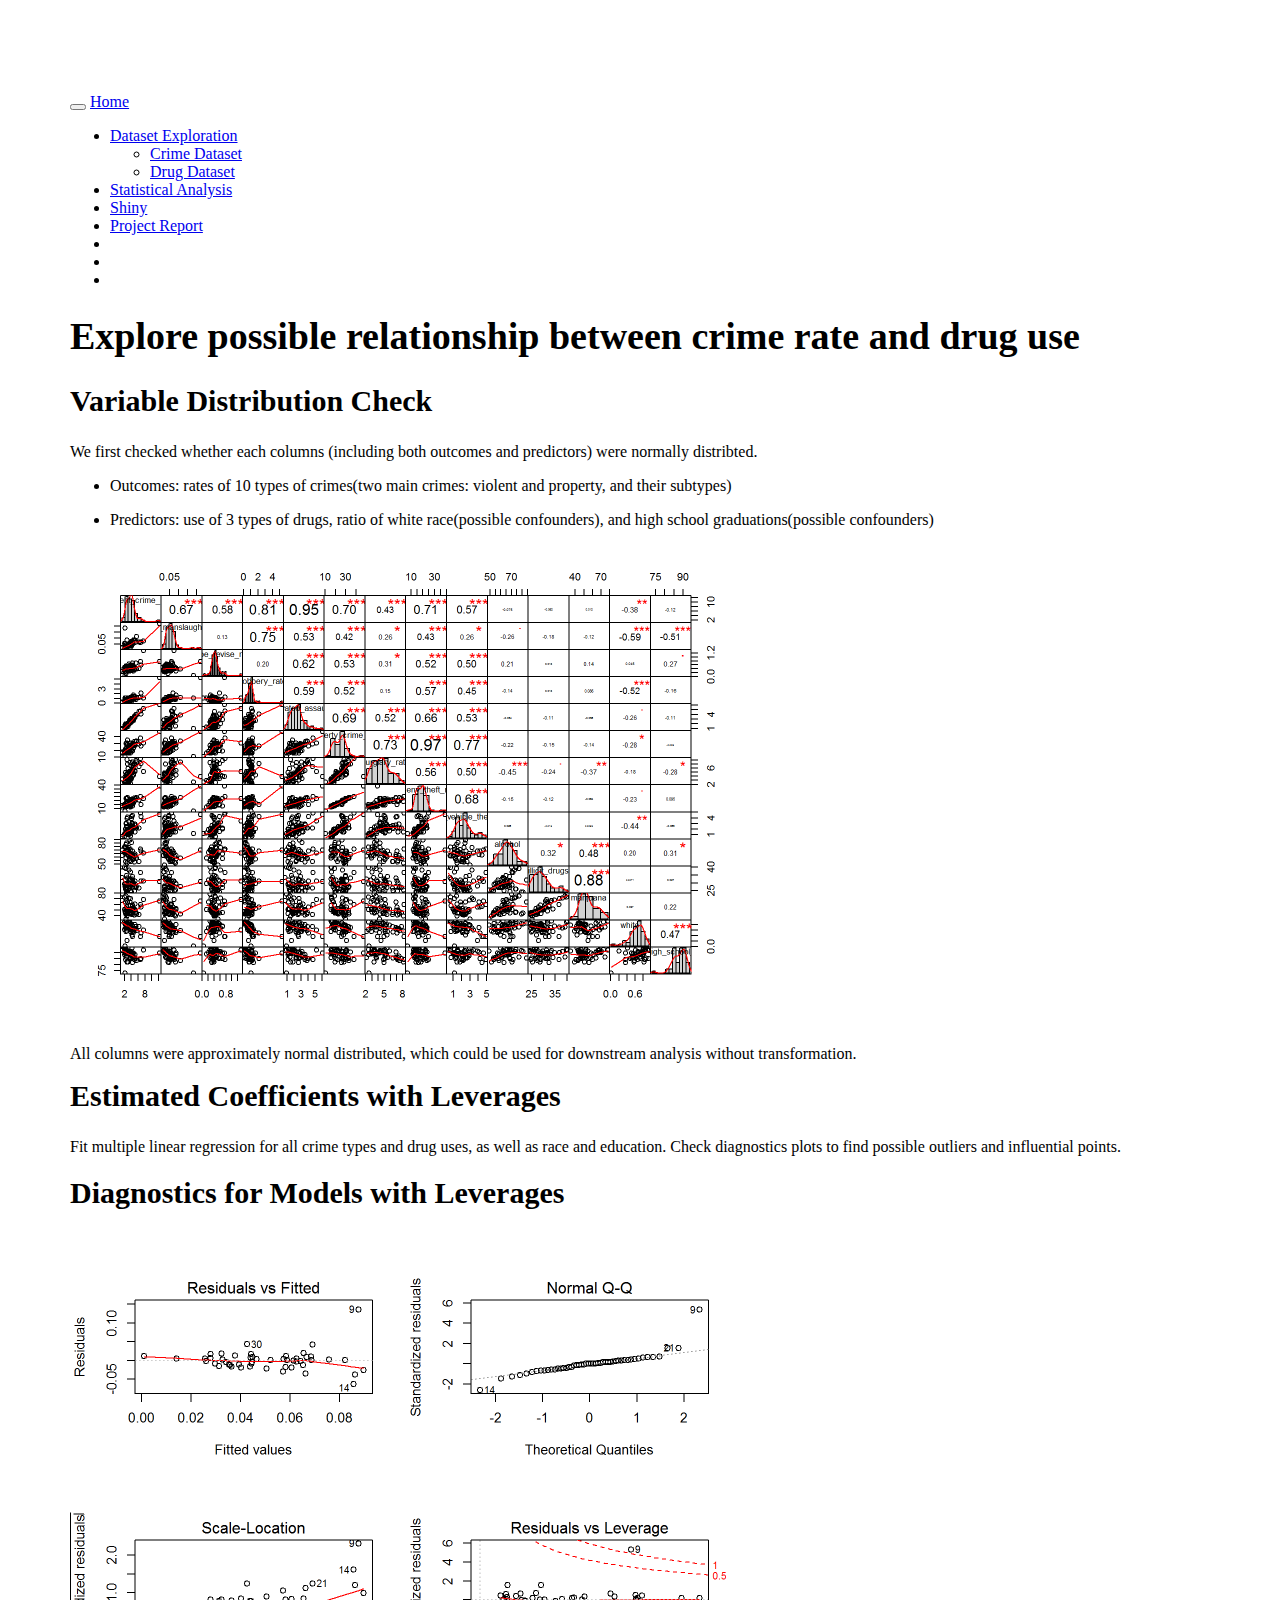
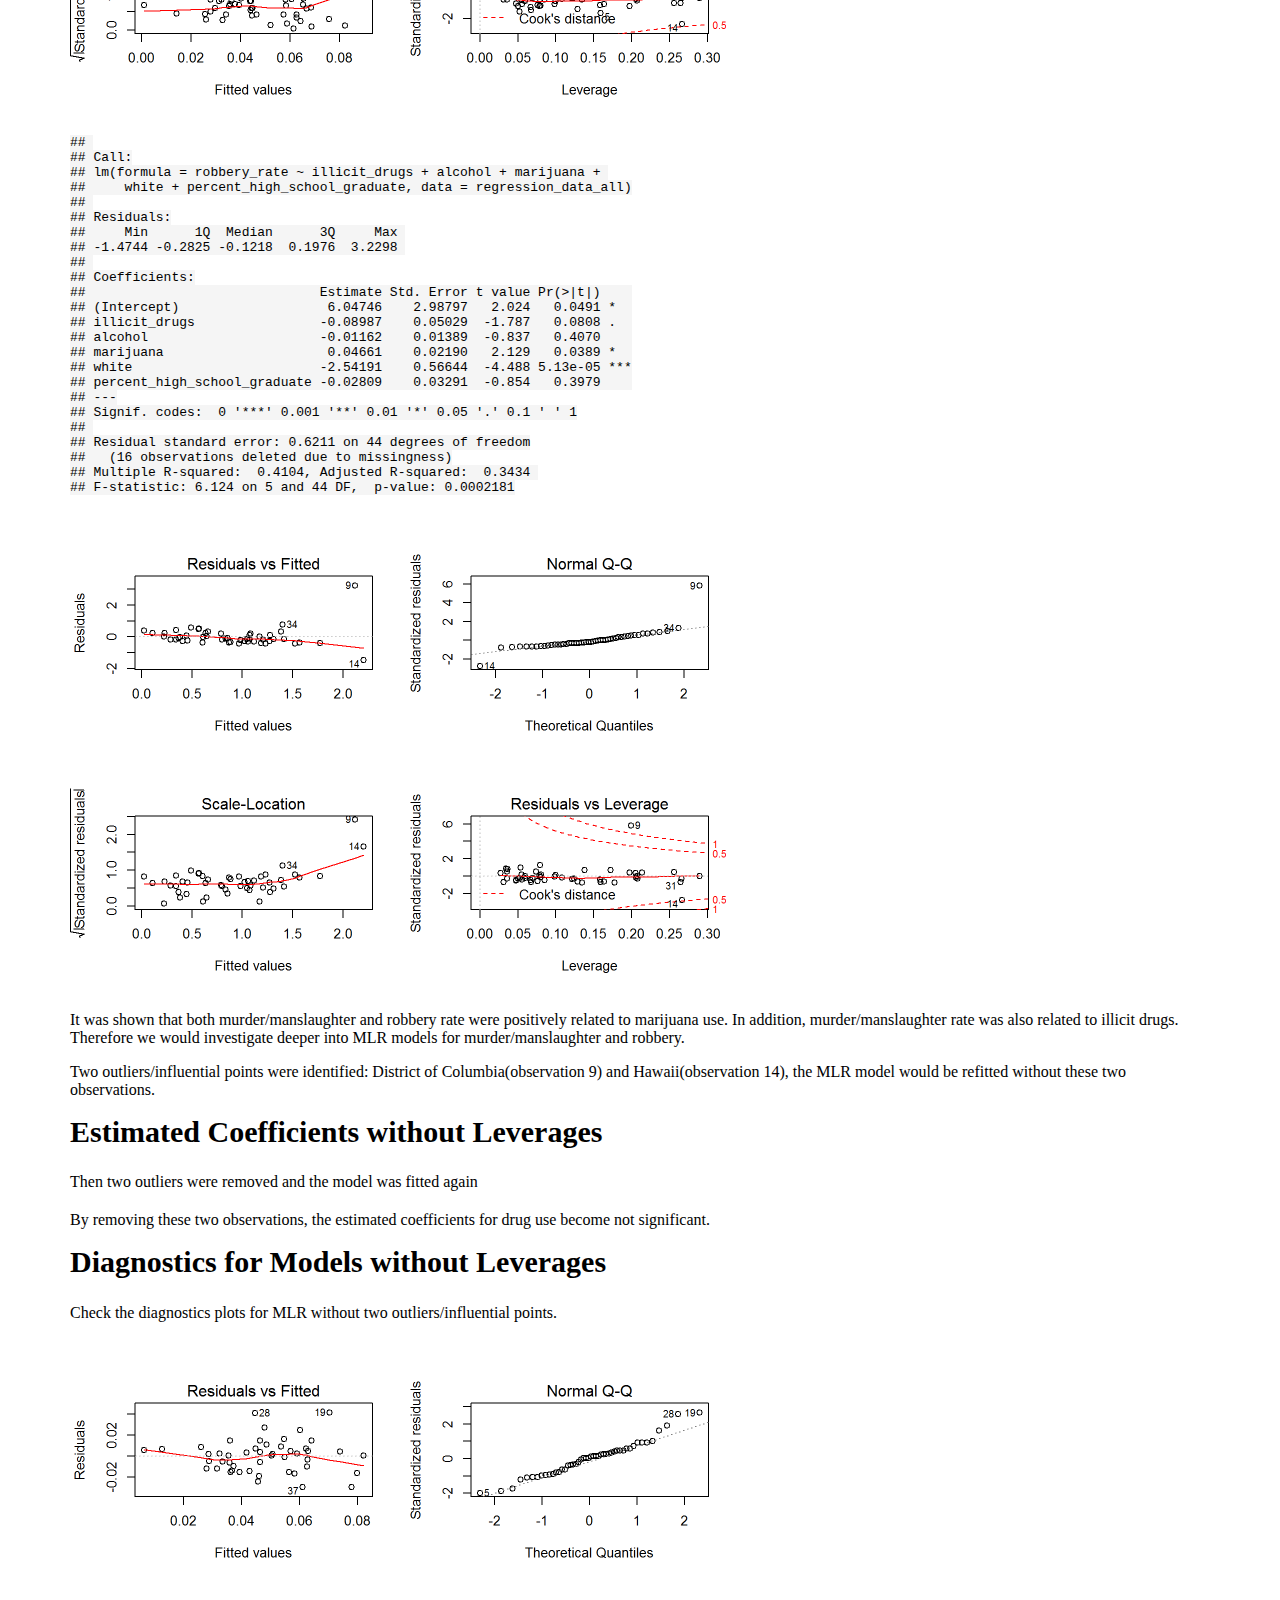
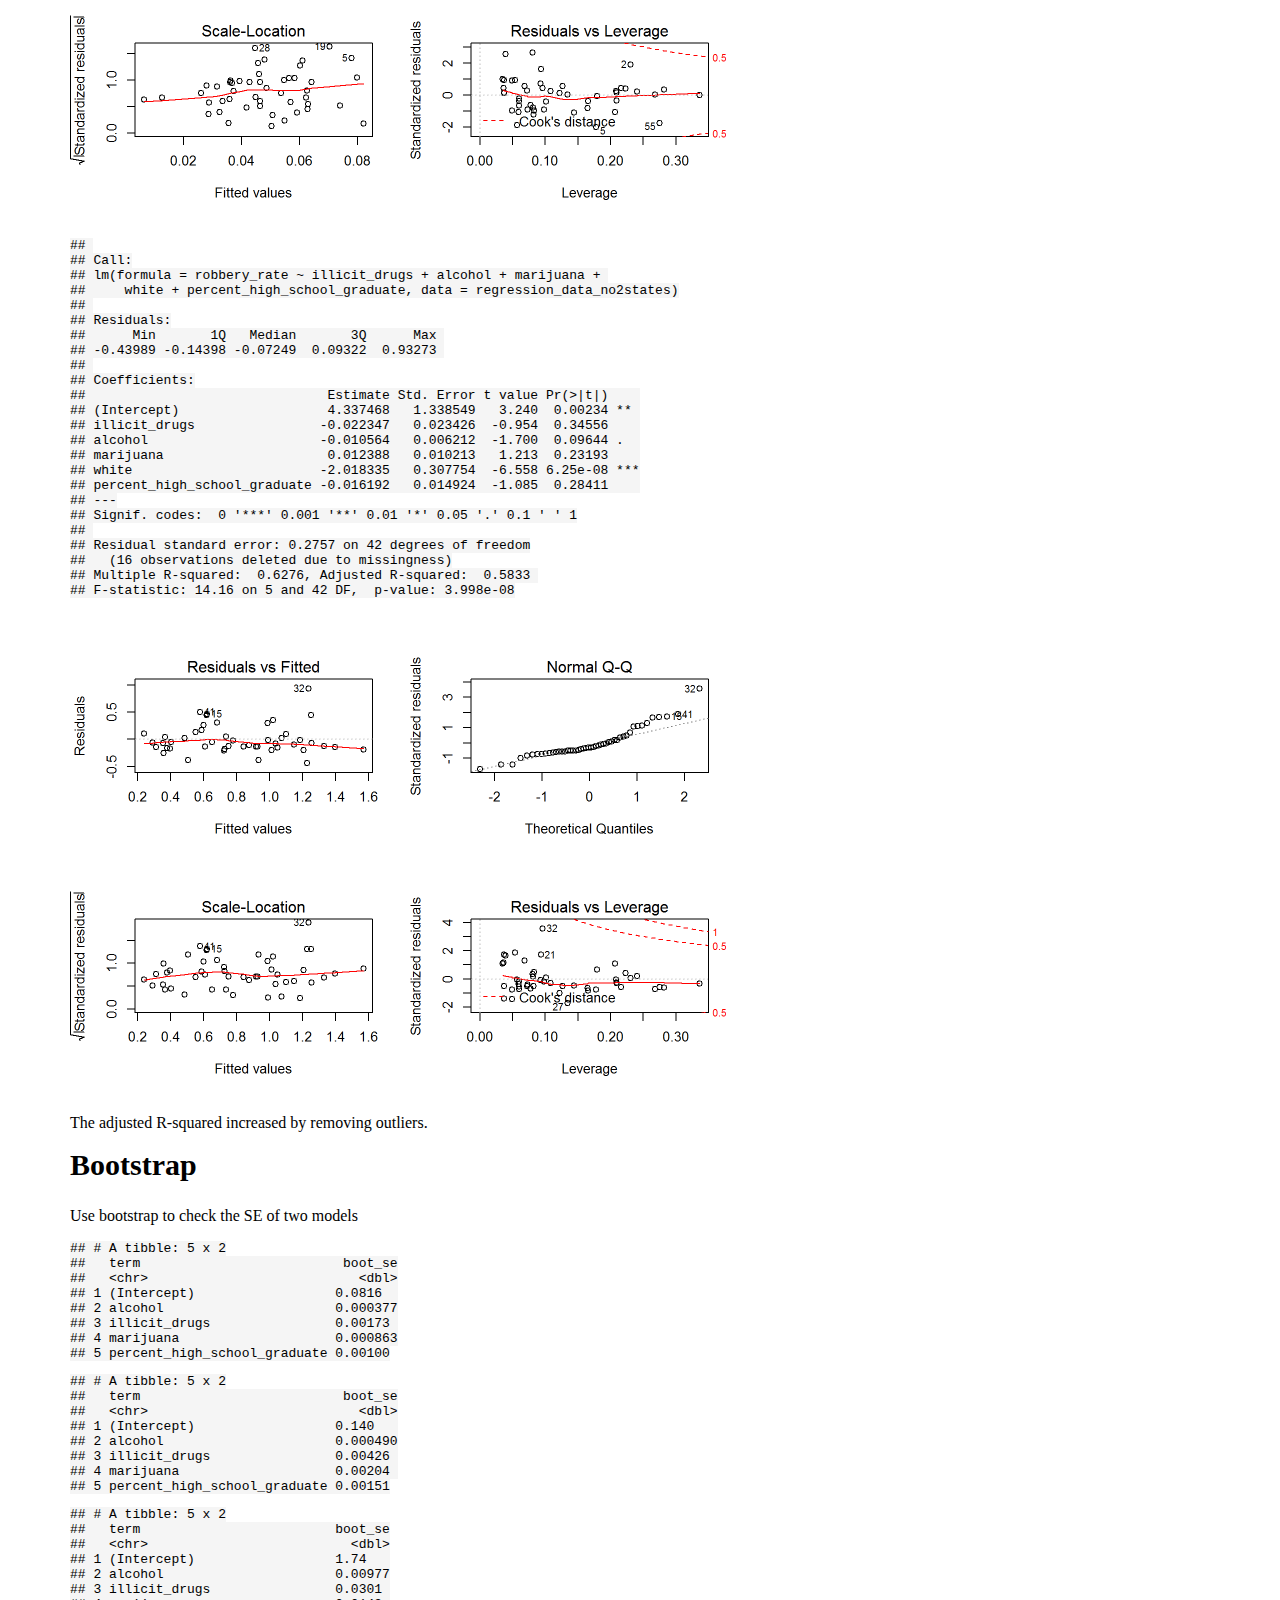
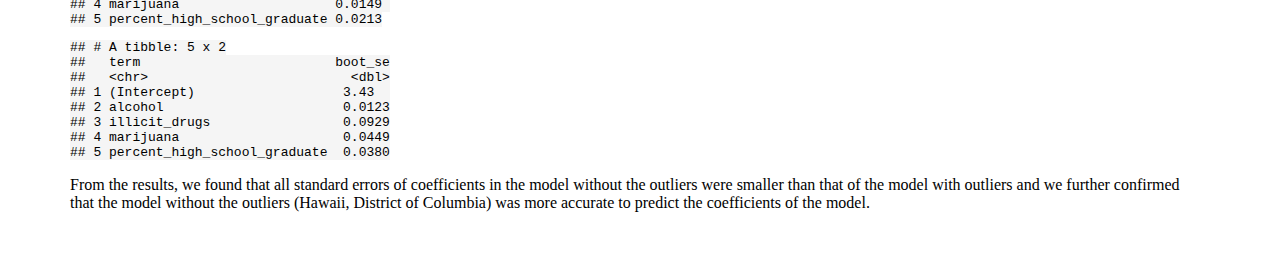
==== commit f8e4f28a: "knit about" ====
--- a/about.html
+++ b/about.html
@@ -292,8 +292,20 @@
         
       </ul>
       <ul class="nav navbar-nav navbar-right">
-        <li>
-  <a href="crime_data.html">Crime Dataset Exploration</a>
+        <li class="dropdown">
+  <a href="#" class="dropdown-toggle" data-toggle="dropdown" role="button" aria-expanded="false">
+    Dataset Exploration
+     
+    <span class="caret"></span>
+  </a>
+  <ul class="dropdown-menu" role="menu">
+    <li>
+      <a href="crime_data.html">Crime Dataset</a>
+    </li>
+    <li>
+      <a href="Drug_code.html">Drug Dataset</a>
+    </li>
+  </ul>
 </li>
 <li>
   <a href="about.html">Statistical Analysis</a>
@@ -336,10 +348,8 @@
 </div>
 
 
-<div id="fitting-linear-regression" class="section level2">
-<h2>Fitting Linear regression</h2>
-<div id="distribution-check-and-diagnosis" class="section level4">
-<h4>Distribution check and diagnosis</h4>
+<div id="variable-distribution-check" class="section level2">
+<h2>Variable Distribution Check</h2>
 <p>We first checked whether each columns (including both outcomes and predictors) were normally distribted.</p>
 <ul>
 <li><p>Outcomes: rates of 10 types of crimes(two main crimes: violent and property, and their subtypes)</p></li>
@@ -347,9 +357,15 @@
 </ul>
 <p><img src="about_files/figure-html/distribution%20checking-1.png" width="672" /></p>
 <p>All columns were approximately normal distributed, which could be used for downstream analysis without transformation.</p>
+</div>
+<div id="estimated-coefficients-with-leverages" class="section level2">
+<h2>Estimated Coefficients with Leverages</h2>
 <p>Fit multiple linear regression for all crime types and drug uses, as well as race and education. Check diagnostics plots to find possible outliers and influential points.</p>
-<div id="htmlwidget-4b454fb880f483d2003a" style="width:100%;height:auto;" class="datatables html-widget"></div>
-<script type="application/json" data-for="htmlwidget-4b454fb880f483d2003a">{"x":{"filter":"none","data":[["1","2","3","4","5","6","7","8","9","10","11","12","13","14","15","16","17","18","19","20","21","22","23","24","25","26","27","28","29","30","31","32","33","34","35","36","37","38","39","40","41","42","43","44","45","46","47","48","49","50","51","52","53","54"],["violent_crime_rate","violent_crime_rate","violent_crime_rate","violent_crime_rate","violent_crime_rate","violent_crime_rate","murder_manslaughter_rate","murder_manslaughter_rate","murder_manslaughter_rate","murder_manslaughter_rate","murder_manslaughter_rate","murder_manslaughter_rate","rape_revise_rate","rape_revise_rate","rape_revise_rate","rape_revise_rate","rape_revise_rate","rape_revise_rate","robbery_rate","robbery_rate","robbery_rate","robbery_rate","robbery_rate","robbery_rate","aggravated_assault_rate","aggravated_assault_rate","aggravated_assault_rate","aggravated_assault_rate","aggravated_assault_rate","aggravated_assault_rate","property_crime_rate","property_crime_rate","property_crime_rate","property_crime_rate","property_crime_rate","property_crime_rate","burglary_rate","burglary_rate","burglary_rate","burglary_rate","burglary_rate","burglary_rate","larceny_theft_rate","larceny_theft_rate","larceny_theft_rate","larceny_theft_rate","larceny_theft_rate","larceny_theft_rate","motor_vehicle_theft_rate","motor_vehicle_theft_rate","motor_vehicle_theft_rate","motor_vehicle_theft_rate","motor_vehicle_theft_rate","motor_vehicle_theft_rate"],["(Intercept)","illicit_drugs","alcohol","marijuana","white","percent_high_school_graduate","(Intercept)","illicit_drugs","alcohol","marijuana","white","percent_high_school_graduate","(Intercept)","illicit_drugs","alcohol","marijuana","white","percent_high_school_graduate","(Intercept)","illicit_drugs","alcohol","marijuana","white","percent_high_school_graduate","(Intercept)","illicit_drugs","alcohol","marijuana","white","percent_high_school_graduate","(Intercept)","illicit_drugs","alcohol","marijuana","white","percent_high_school_graduate","(Intercept)","illicit_drugs","alcohol","marijuana","white","percent_high_school_graduate","(Intercept)","illicit_drugs","alcohol","marijuana","white","percent_high_school_graduate","(Intercept)","illicit_drugs","alcohol","marijuana","white","percent_high_school_graduate"],[20.71,-0.25,0.01,0.11,-5.48,-0.13,0.48,-0.01,-0,0,-0.07,-0,0.26,-0.02,0,0.01,-0.2,0,6.05,-0.09,-0.01,0.05,-2.54,-0.03,13.91,-0.14,0.02,0.05,-2.67,-0.11,69.66,-0.46,-0.06,0.13,-19.33,-0.24,25.58,0.01,-0.04,-0.03,-1.87,-0.17,37.62,-0.43,-0.04,0.15,-13.48,-0.03,6.46,-0.04,0.03,0.01,-3.97,-0.03],[7.48,0.13,0.03,0.05,1.42,0.08,0.14,0,0,0,0.03,0,0.86,0.01,0,0.01,0.16,0.01,2.99,0.05,0.01,0.02,0.57,0.03,4.85,0.08,0.02,0.04,0.92,0.05,28.01,0.47,0.13,0.21,5.31,0.31,6.61,0.11,0.03,0.05,1.25,0.07,21.11,0.36,0.1,0.15,4,0.23,4.3,0.07,0.02,0.03,0.82,0.05],[2.77,-2.01,0.26,1.96,-3.87,-1.64,3.55,-2.4,-1.19,2.11,-2.74,-2.15,0.3,-1.23,0.96,1.17,-1.19,0.25,2.02,-1.79,-0.84,2.13,-4.49,-0.85,2.87,-1.71,0.78,1.43,-2.91,-1.98,2.49,-0.98,-0.46,0.64,-3.64,-0.76,3.87,0.05,-1.45,-0.62,-1.49,-2.36,1.78,-1.21,-0.42,0.99,-3.37,-0.15,1.5,-0.5,1.33,0.28,-4.87,-0.64],[0.01,0.05,0.79,0.06,0,0.11,0,0.02,0.24,0.04,0.01,0.04,0.77,0.22,0.34,0.25,0.24,0.81,0.05,0.08,0.41,0.04,0,0.4,0.01,0.09,0.44,0.16,0.01,0.05,0.02,0.33,0.65,0.52,0,0.45,0,0.96,0.16,0.54,0.14,0.02,0.08,0.23,0.67,0.33,0,0.89,0.14,0.62,0.19,0.78,0,0.53]],"container":"<table class=\"display\">\n  <thead>\n    <tr>\n      <th> <\/th>\n      <th>crime_type<\/th>\n      <th>term<\/th>\n      <th>estimate<\/th>\n      <th>std.error<\/th>\n      <th>statistic<\/th>\n      <th>p.value<\/th>\n    <\/tr>\n  <\/thead>\n<\/table>","options":{"pageLength":5,"columnDefs":[{"className":"dt-right","targets":[3,4,5,6]},{"orderable":false,"targets":0}],"order":[],"autoWidth":false,"orderClasses":false,"lengthMenu":[5,10,25,50,100]}},"evals":[],"jsHooks":[]}</script>
+<div id="htmlwidget-d3f5618bca0ad08fc782" style="width:100%;height:auto;" class="datatables html-widget"></div>
+<script type="application/json" data-for="htmlwidget-d3f5618bca0ad08fc782">{"x":{"filter":"none","data":[["1","2","3","4","5","6","7","8","9","10","11","12","13","14","15","16","17","18","19","20","21","22","23","24","25","26","27","28","29","30","31","32","33","34","35","36","37","38","39","40","41","42","43","44","45","46","47","48","49","50","51","52","53","54"],["violent_crime_rate","violent_crime_rate","violent_crime_rate","violent_crime_rate","violent_crime_rate","violent_crime_rate","murder_manslaughter_rate","murder_manslaughter_rate","murder_manslaughter_rate","murder_manslaughter_rate","murder_manslaughter_rate","murder_manslaughter_rate","rape_revise_rate","rape_revise_rate","rape_revise_rate","rape_revise_rate","rape_revise_rate","rape_revise_rate","robbery_rate","robbery_rate","robbery_rate","robbery_rate","robbery_rate","robbery_rate","aggravated_assault_rate","aggravated_assault_rate","aggravated_assault_rate","aggravated_assault_rate","aggravated_assault_rate","aggravated_assault_rate","property_crime_rate","property_crime_rate","property_crime_rate","property_crime_rate","property_crime_rate","property_crime_rate","burglary_rate","burglary_rate","burglary_rate","burglary_rate","burglary_rate","burglary_rate","larceny_theft_rate","larceny_theft_rate","larceny_theft_rate","larceny_theft_rate","larceny_theft_rate","larceny_theft_rate","motor_vehicle_theft_rate","motor_vehicle_theft_rate","motor_vehicle_theft_rate","motor_vehicle_theft_rate","motor_vehicle_theft_rate","motor_vehicle_theft_rate"],["(Intercept)","illicit_drugs","alcohol","marijuana","white","percent_high_school_graduate","(Intercept)","illicit_drugs","alcohol","marijuana","white","percent_high_school_graduate","(Intercept)","illicit_drugs","alcohol","marijuana","white","percent_high_school_graduate","(Intercept)","illicit_drugs","alcohol","marijuana","white","percent_high_school_graduate","(Intercept)","illicit_drugs","alcohol","marijuana","white","percent_high_school_graduate","(Intercept)","illicit_drugs","alcohol","marijuana","white","percent_high_school_graduate","(Intercept)","illicit_drugs","alcohol","marijuana","white","percent_high_school_graduate","(Intercept)","illicit_drugs","alcohol","marijuana","white","percent_high_school_graduate","(Intercept)","illicit_drugs","alcohol","marijuana","white","percent_high_school_graduate"],[20.71,-0.25,0.01,0.11,-5.48,-0.13,0.48,-0.01,-0,0,-0.07,-0,0.26,-0.02,0,0.01,-0.2,0,6.05,-0.09,-0.01,0.05,-2.54,-0.03,13.91,-0.14,0.02,0.05,-2.67,-0.11,69.66,-0.46,-0.06,0.13,-19.33,-0.24,25.58,0.01,-0.04,-0.03,-1.87,-0.17,37.62,-0.43,-0.04,0.15,-13.48,-0.03,6.46,-0.04,0.03,0.01,-3.97,-0.03],[7.48,0.13,0.03,0.05,1.42,0.08,0.14,0,0,0,0.03,0,0.86,0.01,0,0.01,0.16,0.01,2.99,0.05,0.01,0.02,0.57,0.03,4.85,0.08,0.02,0.04,0.92,0.05,28.01,0.47,0.13,0.21,5.31,0.31,6.61,0.11,0.03,0.05,1.25,0.07,21.11,0.36,0.1,0.15,4,0.23,4.3,0.07,0.02,0.03,0.82,0.05],[2.77,-2.01,0.26,1.96,-3.87,-1.64,3.55,-2.4,-1.19,2.11,-2.74,-2.15,0.3,-1.23,0.96,1.17,-1.19,0.25,2.02,-1.79,-0.84,2.13,-4.49,-0.85,2.87,-1.71,0.78,1.43,-2.91,-1.98,2.49,-0.98,-0.46,0.64,-3.64,-0.76,3.87,0.05,-1.45,-0.62,-1.49,-2.36,1.78,-1.21,-0.42,0.99,-3.37,-0.15,1.5,-0.5,1.33,0.28,-4.87,-0.64],[0.01,0.05,0.79,0.06,0,0.11,0,0.02,0.24,0.04,0.01,0.04,0.77,0.22,0.34,0.25,0.24,0.81,0.05,0.08,0.41,0.04,0,0.4,0.01,0.09,0.44,0.16,0.01,0.05,0.02,0.33,0.65,0.52,0,0.45,0,0.96,0.16,0.54,0.14,0.02,0.08,0.23,0.67,0.33,0,0.89,0.14,0.62,0.19,0.78,0,0.53]],"container":"<table class=\"display\">\n  <thead>\n    <tr>\n      <th> <\/th>\n      <th>crime_type<\/th>\n      <th>term<\/th>\n      <th>estimate<\/th>\n      <th>std.error<\/th>\n      <th>statistic<\/th>\n      <th>p.value<\/th>\n    <\/tr>\n  <\/thead>\n<\/table>","options":{"pageLength":5,"columnDefs":[{"className":"dt-right","targets":[3,4,5,6]},{"orderable":false,"targets":0}],"order":[],"autoWidth":false,"orderClasses":false,"lengthMenu":[5,10,25,50,100]}},"evals":[],"jsHooks":[]}</script>
+</div>
+<div id="diagnostics-for-models-with-leverages" class="section level2">
+<h2>Diagnostics for Models with Leverages</h2>
 <p><img src="about_files/figure-html/model%20diagnostics-1.png" width="672" /></p>
 <pre><code>## 
 ## Call:
@@ -378,11 +394,16 @@
 <p><img src="about_files/figure-html/model%20diagnostics-2.png" width="672" /></p>
 <p>It was shown that both murder/manslaughter and robbery rate were positively related to marijuana use. In addition, murder/manslaughter rate was also related to illicit drugs. Therefore we would investigate deeper into MLR models for murder/manslaughter and robbery.</p>
 <p>Two outliers/influential points were identified: District of Columbia(observation 9) and Hawaii(observation 14), the MLR model would be refitted without these two observations.</p>
-<p>** model without District of Columbia and Hawaii**</p>
+</div>
+<div id="estimated-coefficients-without-leverages" class="section level2">
+<h2>Estimated Coefficients without Leverages</h2>
 <p>Then two outliers were removed and the model was fitted again</p>
-<div id="htmlwidget-bd6239e51ab1019e5263" style="width:100%;height:auto;" class="datatables html-widget"></div>
-<script type="application/json" data-for="htmlwidget-bd6239e51ab1019e5263">{"x":{"filter":"none","data":[["1","2","3","4","5","6","7","8","9","10","11","12","13","14","15","16","17","18","19","20","21","22","23","24","25","26","27","28","29","30","31","32","33","34","35","36","37","38","39","40","41","42","43","44","45","46","47","48","49","50","51","52","53","54"],["violent_crime_rate","violent_crime_rate","violent_crime_rate","violent_crime_rate","violent_crime_rate","violent_crime_rate","murder_manslaughter_rate","murder_manslaughter_rate","murder_manslaughter_rate","murder_manslaughter_rate","murder_manslaughter_rate","murder_manslaughter_rate","rape_revise_rate","rape_revise_rate","rape_revise_rate","rape_revise_rate","rape_revise_rate","rape_revise_rate","robbery_rate","robbery_rate","robbery_rate","robbery_rate","robbery_rate","robbery_rate","aggravated_assault_rate","aggravated_assault_rate","aggravated_assault_rate","aggravated_assault_rate","aggravated_assault_rate","aggravated_assault_rate","property_crime_rate","property_crime_rate","property_crime_rate","property_crime_rate","property_crime_rate","property_crime_rate","burglary_rate","burglary_rate","burglary_rate","burglary_rate","burglary_rate","burglary_rate","larceny_theft_rate","larceny_theft_rate","larceny_theft_rate","larceny_theft_rate","larceny_theft_rate","larceny_theft_rate","motor_vehicle_theft_rate","motor_vehicle_theft_rate","motor_vehicle_theft_rate","motor_vehicle_theft_rate","motor_vehicle_theft_rate","motor_vehicle_theft_rate"],["(Intercept)","illicit_drugs","alcohol","marijuana","white","percent_high_school_graduate","(Intercept)","illicit_drugs","alcohol","marijuana","white","percent_high_school_graduate","(Intercept)","illicit_drugs","alcohol","marijuana","white","percent_high_school_graduate","(Intercept)","illicit_drugs","alcohol","marijuana","white","percent_high_school_graduate","(Intercept)","illicit_drugs","alcohol","marijuana","white","percent_high_school_graduate","(Intercept)","illicit_drugs","alcohol","marijuana","white","percent_high_school_graduate","(Intercept)","illicit_drugs","alcohol","marijuana","white","percent_high_school_graduate","(Intercept)","illicit_drugs","alcohol","marijuana","white","percent_high_school_graduate","(Intercept)","illicit_drugs","alcohol","marijuana","white","percent_high_school_graduate"],[20.71,-0.25,0.01,0.11,-5.48,-0.13,0.48,-0.01,-0,0,-0.07,-0,0.26,-0.02,0,0.01,-0.2,0,6.05,-0.09,-0.01,0.05,-2.54,-0.03,13.91,-0.14,0.02,0.05,-2.67,-0.11,69.66,-0.46,-0.06,0.13,-19.33,-0.24,25.58,0.01,-0.04,-0.03,-1.87,-0.17,37.62,-0.43,-0.04,0.15,-13.48,-0.03,6.46,-0.04,0.03,0.01,-3.97,-0.03],[7.48,0.13,0.03,0.05,1.42,0.08,0.14,0,0,0,0.03,0,0.86,0.01,0,0.01,0.16,0.01,2.99,0.05,0.01,0.02,0.57,0.03,4.85,0.08,0.02,0.04,0.92,0.05,28.01,0.47,0.13,0.21,5.31,0.31,6.61,0.11,0.03,0.05,1.25,0.07,21.11,0.36,0.1,0.15,4,0.23,4.3,0.07,0.02,0.03,0.82,0.05],[2.77,-2.01,0.26,1.96,-3.87,-1.64,3.55,-2.4,-1.19,2.11,-2.74,-2.15,0.3,-1.23,0.96,1.17,-1.19,0.25,2.02,-1.79,-0.84,2.13,-4.49,-0.85,2.87,-1.71,0.78,1.43,-2.91,-1.98,2.49,-0.98,-0.46,0.64,-3.64,-0.76,3.87,0.05,-1.45,-0.62,-1.49,-2.36,1.78,-1.21,-0.42,0.99,-3.37,-0.15,1.5,-0.5,1.33,0.28,-4.87,-0.64],[0.01,0.05,0.79,0.06,0,0.11,0,0.02,0.24,0.04,0.01,0.04,0.77,0.22,0.34,0.25,0.24,0.81,0.05,0.08,0.41,0.04,0,0.4,0.01,0.09,0.44,0.16,0.01,0.05,0.02,0.33,0.65,0.52,0,0.45,0,0.96,0.16,0.54,0.14,0.02,0.08,0.23,0.67,0.33,0,0.89,0.14,0.62,0.19,0.78,0,0.53]],"container":"<table class=\"display\">\n  <thead>\n    <tr>\n      <th> <\/th>\n      <th>crime_type<\/th>\n      <th>term<\/th>\n      <th>estimate<\/th>\n      <th>std.error<\/th>\n      <th>statistic<\/th>\n      <th>p.value<\/th>\n    <\/tr>\n  <\/thead>\n<\/table>","options":{"pageLength":5,"columnDefs":[{"className":"dt-right","targets":[3,4,5,6]},{"orderable":false,"targets":0}],"order":[],"autoWidth":false,"orderClasses":false,"lengthMenu":[5,10,25,50,100]}},"evals":[],"jsHooks":[]}</script>
+<div id="htmlwidget-09e81a65fb924df08225" style="width:100%;height:auto;" class="datatables html-widget"></div>
+<script type="application/json" data-for="htmlwidget-09e81a65fb924df08225">{"x":{"filter":"none","data":[["1","2","3","4","5","6","7","8","9","10","11","12","13","14","15","16","17","18","19","20","21","22","23","24","25","26","27","28","29","30","31","32","33","34","35","36","37","38","39","40","41","42","43","44","45","46","47","48","49","50","51","52","53","54"],["violent_crime_rate","violent_crime_rate","violent_crime_rate","violent_crime_rate","violent_crime_rate","violent_crime_rate","murder_manslaughter_rate","murder_manslaughter_rate","murder_manslaughter_rate","murder_manslaughter_rate","murder_manslaughter_rate","murder_manslaughter_rate","rape_revise_rate","rape_revise_rate","rape_revise_rate","rape_revise_rate","rape_revise_rate","rape_revise_rate","robbery_rate","robbery_rate","robbery_rate","robbery_rate","robbery_rate","robbery_rate","aggravated_assault_rate","aggravated_assault_rate","aggravated_assault_rate","aggravated_assault_rate","aggravated_assault_rate","aggravated_assault_rate","property_crime_rate","property_crime_rate","property_crime_rate","property_crime_rate","property_crime_rate","property_crime_rate","burglary_rate","burglary_rate","burglary_rate","burglary_rate","burglary_rate","burglary_rate","larceny_theft_rate","larceny_theft_rate","larceny_theft_rate","larceny_theft_rate","larceny_theft_rate","larceny_theft_rate","motor_vehicle_theft_rate","motor_vehicle_theft_rate","motor_vehicle_theft_rate","motor_vehicle_theft_rate","motor_vehicle_theft_rate","motor_vehicle_theft_rate"],["(Intercept)","illicit_drugs","alcohol","marijuana","white","percent_high_school_graduate","(Intercept)","illicit_drugs","alcohol","marijuana","white","percent_high_school_graduate","(Intercept)","illicit_drugs","alcohol","marijuana","white","percent_high_school_graduate","(Intercept)","illicit_drugs","alcohol","marijuana","white","percent_high_school_graduate","(Intercept)","illicit_drugs","alcohol","marijuana","white","percent_high_school_graduate","(Intercept)","illicit_drugs","alcohol","marijuana","white","percent_high_school_graduate","(Intercept)","illicit_drugs","alcohol","marijuana","white","percent_high_school_graduate","(Intercept)","illicit_drugs","alcohol","marijuana","white","percent_high_school_graduate","(Intercept)","illicit_drugs","alcohol","marijuana","white","percent_high_school_graduate"],[20.71,-0.25,0.01,0.11,-5.48,-0.13,0.48,-0.01,-0,0,-0.07,-0,0.26,-0.02,0,0.01,-0.2,0,6.05,-0.09,-0.01,0.05,-2.54,-0.03,13.91,-0.14,0.02,0.05,-2.67,-0.11,69.66,-0.46,-0.06,0.13,-19.33,-0.24,25.58,0.01,-0.04,-0.03,-1.87,-0.17,37.62,-0.43,-0.04,0.15,-13.48,-0.03,6.46,-0.04,0.03,0.01,-3.97,-0.03],[7.48,0.13,0.03,0.05,1.42,0.08,0.14,0,0,0,0.03,0,0.86,0.01,0,0.01,0.16,0.01,2.99,0.05,0.01,0.02,0.57,0.03,4.85,0.08,0.02,0.04,0.92,0.05,28.01,0.47,0.13,0.21,5.31,0.31,6.61,0.11,0.03,0.05,1.25,0.07,21.11,0.36,0.1,0.15,4,0.23,4.3,0.07,0.02,0.03,0.82,0.05],[2.77,-2.01,0.26,1.96,-3.87,-1.64,3.55,-2.4,-1.19,2.11,-2.74,-2.15,0.3,-1.23,0.96,1.17,-1.19,0.25,2.02,-1.79,-0.84,2.13,-4.49,-0.85,2.87,-1.71,0.78,1.43,-2.91,-1.98,2.49,-0.98,-0.46,0.64,-3.64,-0.76,3.87,0.05,-1.45,-0.62,-1.49,-2.36,1.78,-1.21,-0.42,0.99,-3.37,-0.15,1.5,-0.5,1.33,0.28,-4.87,-0.64],[0.01,0.05,0.79,0.06,0,0.11,0,0.02,0.24,0.04,0.01,0.04,0.77,0.22,0.34,0.25,0.24,0.81,0.05,0.08,0.41,0.04,0,0.4,0.01,0.09,0.44,0.16,0.01,0.05,0.02,0.33,0.65,0.52,0,0.45,0,0.96,0.16,0.54,0.14,0.02,0.08,0.23,0.67,0.33,0,0.89,0.14,0.62,0.19,0.78,0,0.53]],"container":"<table class=\"display\">\n  <thead>\n    <tr>\n      <th> <\/th>\n      <th>crime_type<\/th>\n      <th>term<\/th>\n      <th>estimate<\/th>\n      <th>std.error<\/th>\n      <th>statistic<\/th>\n      <th>p.value<\/th>\n    <\/tr>\n  <\/thead>\n<\/table>","options":{"pageLength":5,"columnDefs":[{"className":"dt-right","targets":[3,4,5,6]},{"orderable":false,"targets":0}],"order":[],"autoWidth":false,"orderClasses":false,"lengthMenu":[5,10,25,50,100]}},"evals":[],"jsHooks":[]}</script>
 <p>By removing these two observations, the estimated coefficients for drug use become not significant.</p>
+</div>
+<div id="diagnostics-for-models-without-leverages" class="section level2">
+<h2>Diagnostics for Models without Leverages</h2>
 <p>Check the diagnostics plots for MLR without two outliers/influential points.</p>
 <p><img src="about_files/figure-html/model%20diagnostics_another-1.png" width="672" /></p>
 <pre><code>## 
@@ -411,41 +432,43 @@
 ## F-statistic: 14.16 on 5 and 42 DF,  p-value: 3.998e-08</code></pre>
 <p><img src="about_files/figure-html/model%20diagnostics_another-2.png" width="672" /></p>
 <p>The adjusted R-squared increased by removing outliers.</p>
+</div>
+<div id="bootstrap" class="section level2">
+<h2>Bootstrap</h2>
 <p>Use bootstrap to check the SE of two models</p>
 <pre><code>## # A tibble: 5 x 2
 ##   term                          boot_se
 ##   &lt;chr&gt;                           &lt;dbl&gt;
-## 1 (Intercept)                  0.0886  
-## 2 alcohol                      0.000347
-## 3 illicit_drugs                0.00180 
-## 4 marijuana                    0.000856
-## 5 percent_high_school_graduate 0.00108</code></pre>
+## 1 (Intercept)                  0.0816  
+## 2 alcohol                      0.000377
+## 3 illicit_drugs                0.00173 
+## 4 marijuana                    0.000863
+## 5 percent_high_school_graduate 0.00100</code></pre>
 <pre><code>## # A tibble: 5 x 2
 ##   term                          boot_se
 ##   &lt;chr&gt;                           &lt;dbl&gt;
-## 1 (Intercept)                  0.184   
-## 2 alcohol                      0.000488
-## 3 illicit_drugs                0.00474 
-## 4 marijuana                    0.00221 
-## 5 percent_high_school_graduate 0.00202</code></pre>
+## 1 (Intercept)                  0.140   
+## 2 alcohol                      0.000490
+## 3 illicit_drugs                0.00426 
+## 4 marijuana                    0.00204 
+## 5 percent_high_school_graduate 0.00151</code></pre>
 <pre><code>## # A tibble: 5 x 2
 ##   term                         boot_se
 ##   &lt;chr&gt;                          &lt;dbl&gt;
-## 1 (Intercept)                   2.04  
-## 2 alcohol                       0.0103
-## 3 illicit_drugs                 0.0321
-## 4 marijuana                     0.0151
-## 5 percent_high_school_graduate  0.0262</code></pre>
+## 1 (Intercept)                  1.74   
+## 2 alcohol                      0.00977
+## 3 illicit_drugs                0.0301 
+## 4 marijuana                    0.0149 
+## 5 percent_high_school_graduate 0.0213</code></pre>
 <pre><code>## # A tibble: 5 x 2
 ##   term                         boot_se
 ##   &lt;chr&gt;                          &lt;dbl&gt;
-## 1 (Intercept)                   3.92  
-## 2 alcohol                       0.0166
-## 3 illicit_drugs                 0.111 
-## 4 marijuana                     0.0511
-## 5 percent_high_school_graduate  0.0426</code></pre>
+## 1 (Intercept)                   3.43  
+## 2 alcohol                       0.0123
+## 3 illicit_drugs                 0.0929
+## 4 marijuana                     0.0449
+## 5 percent_high_school_graduate  0.0380</code></pre>
 <p>From the results, we found that all standard errors of coefficients in the model without the outliers were smaller than that of the model with outliers and we further confirmed that the model without the outliers (Hawaii, District of Columbia) was more accurate to predict the coefficients of the model.</p>
-</div>
 </div>
 
 
